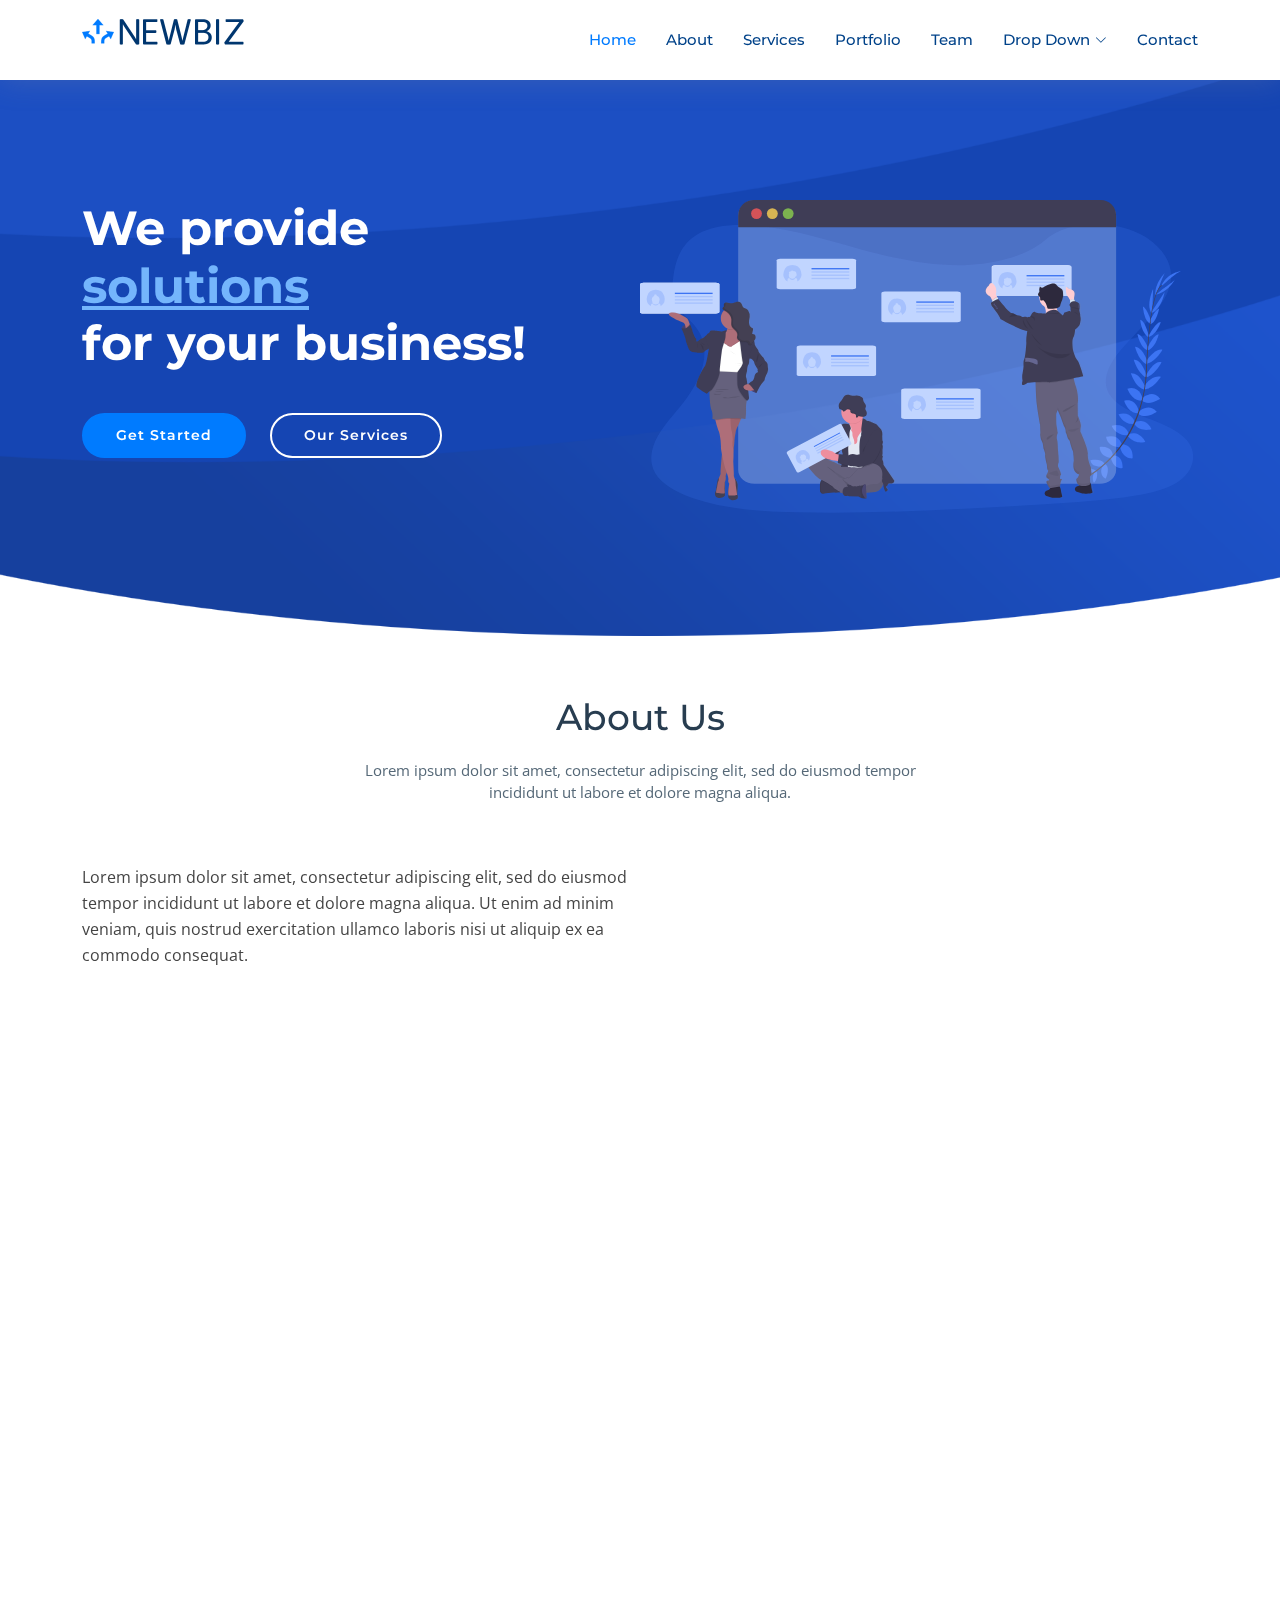
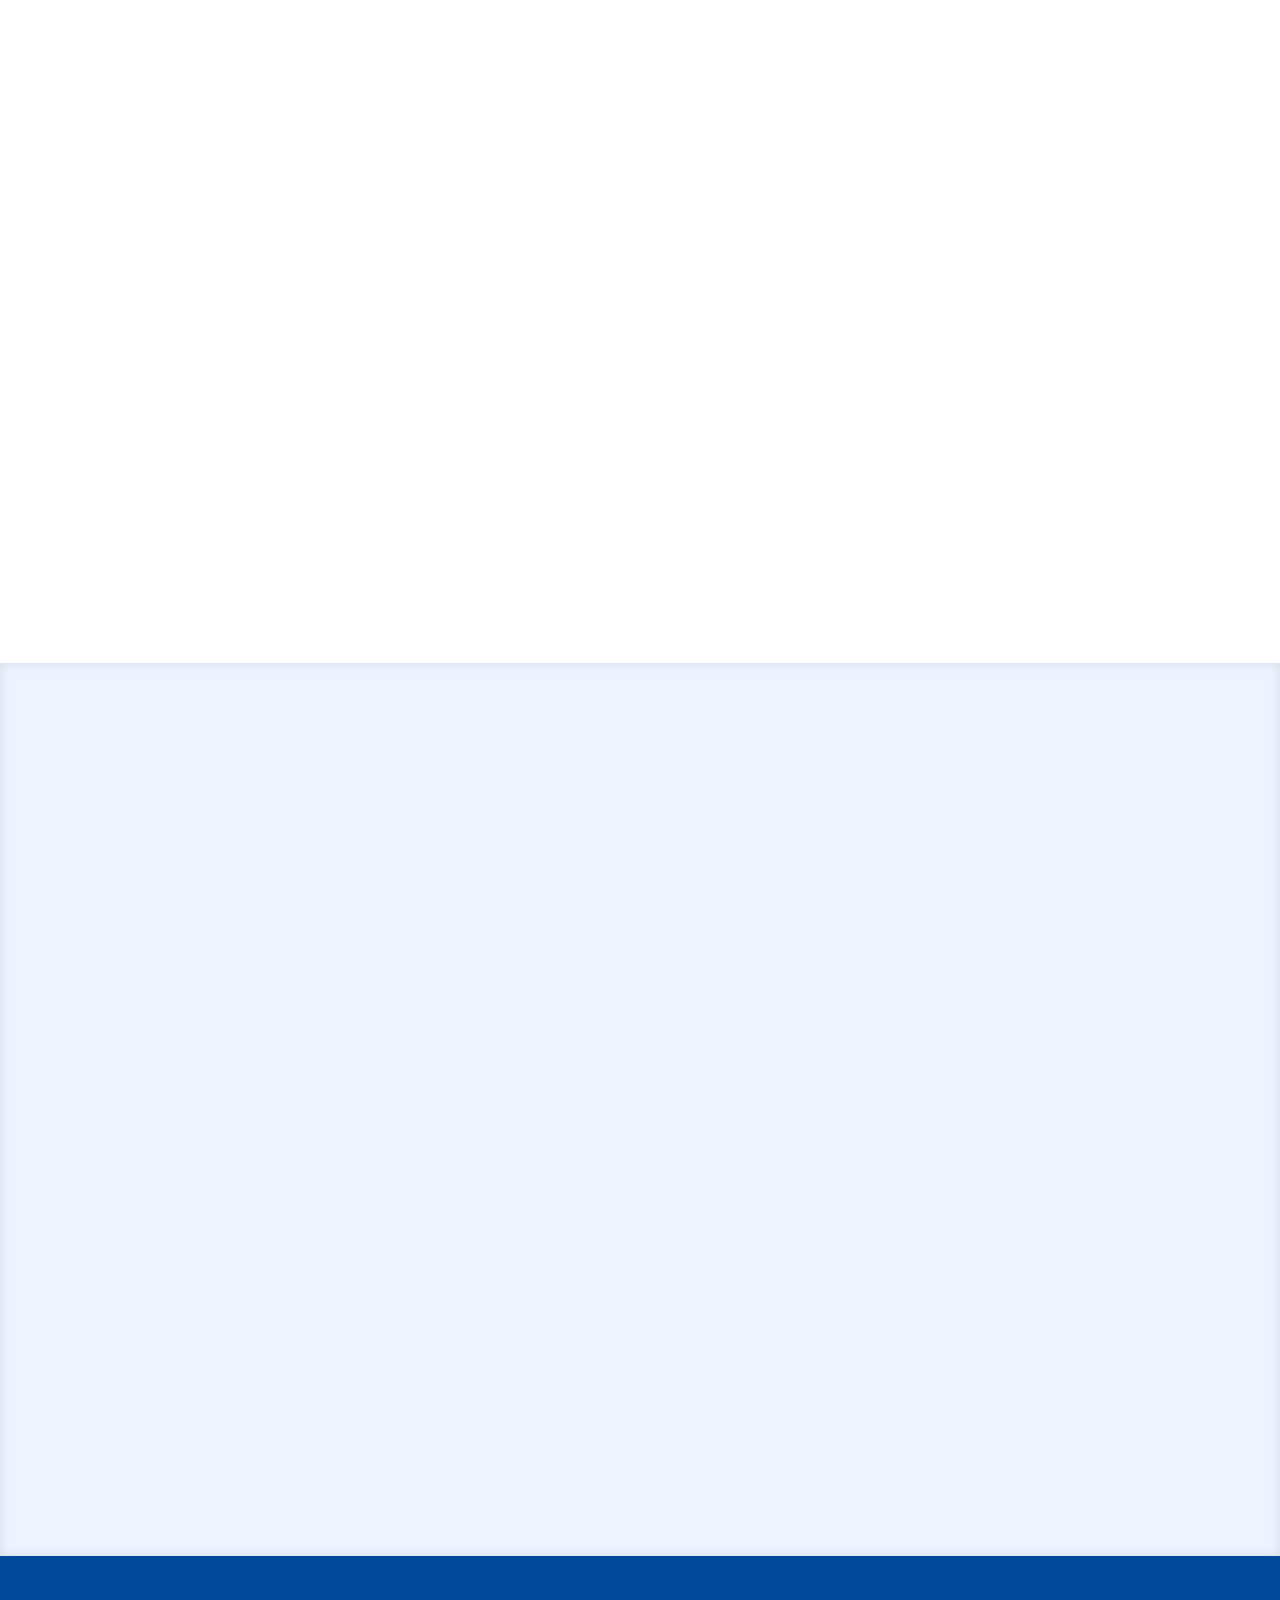
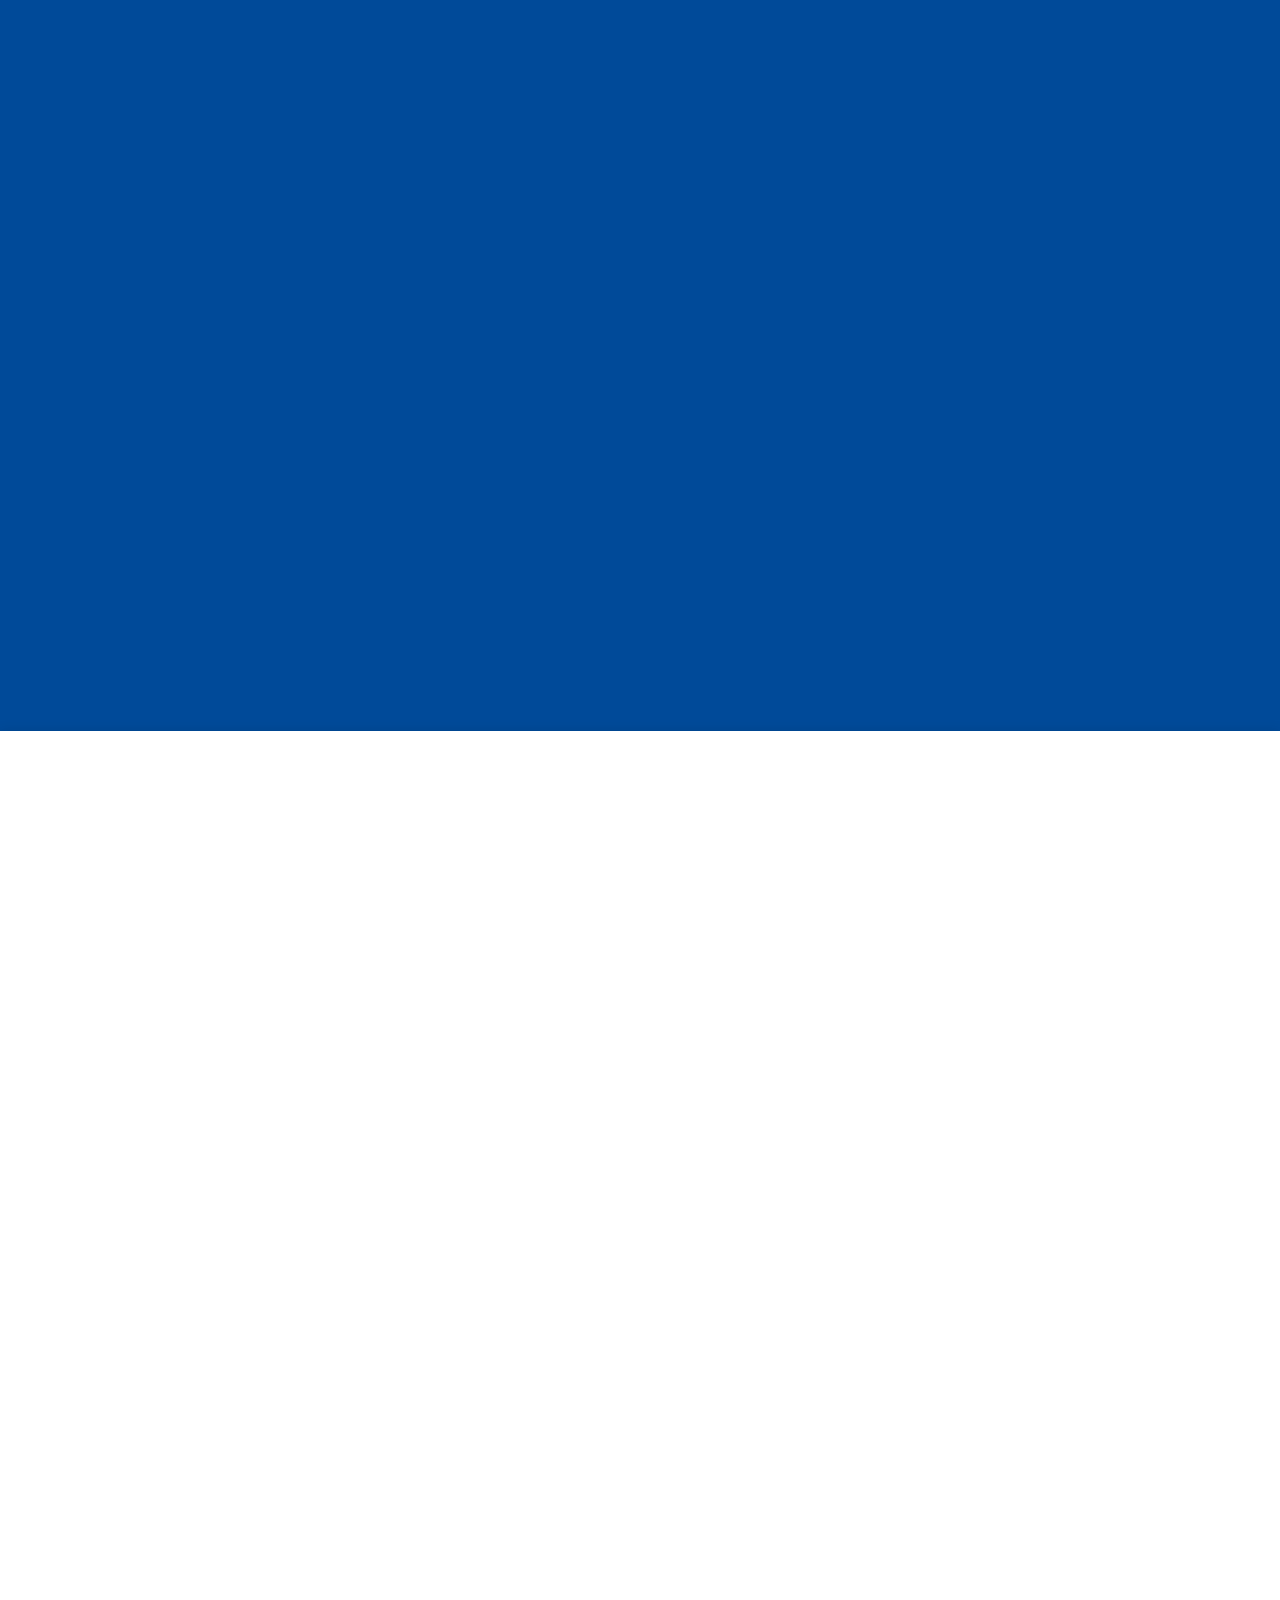
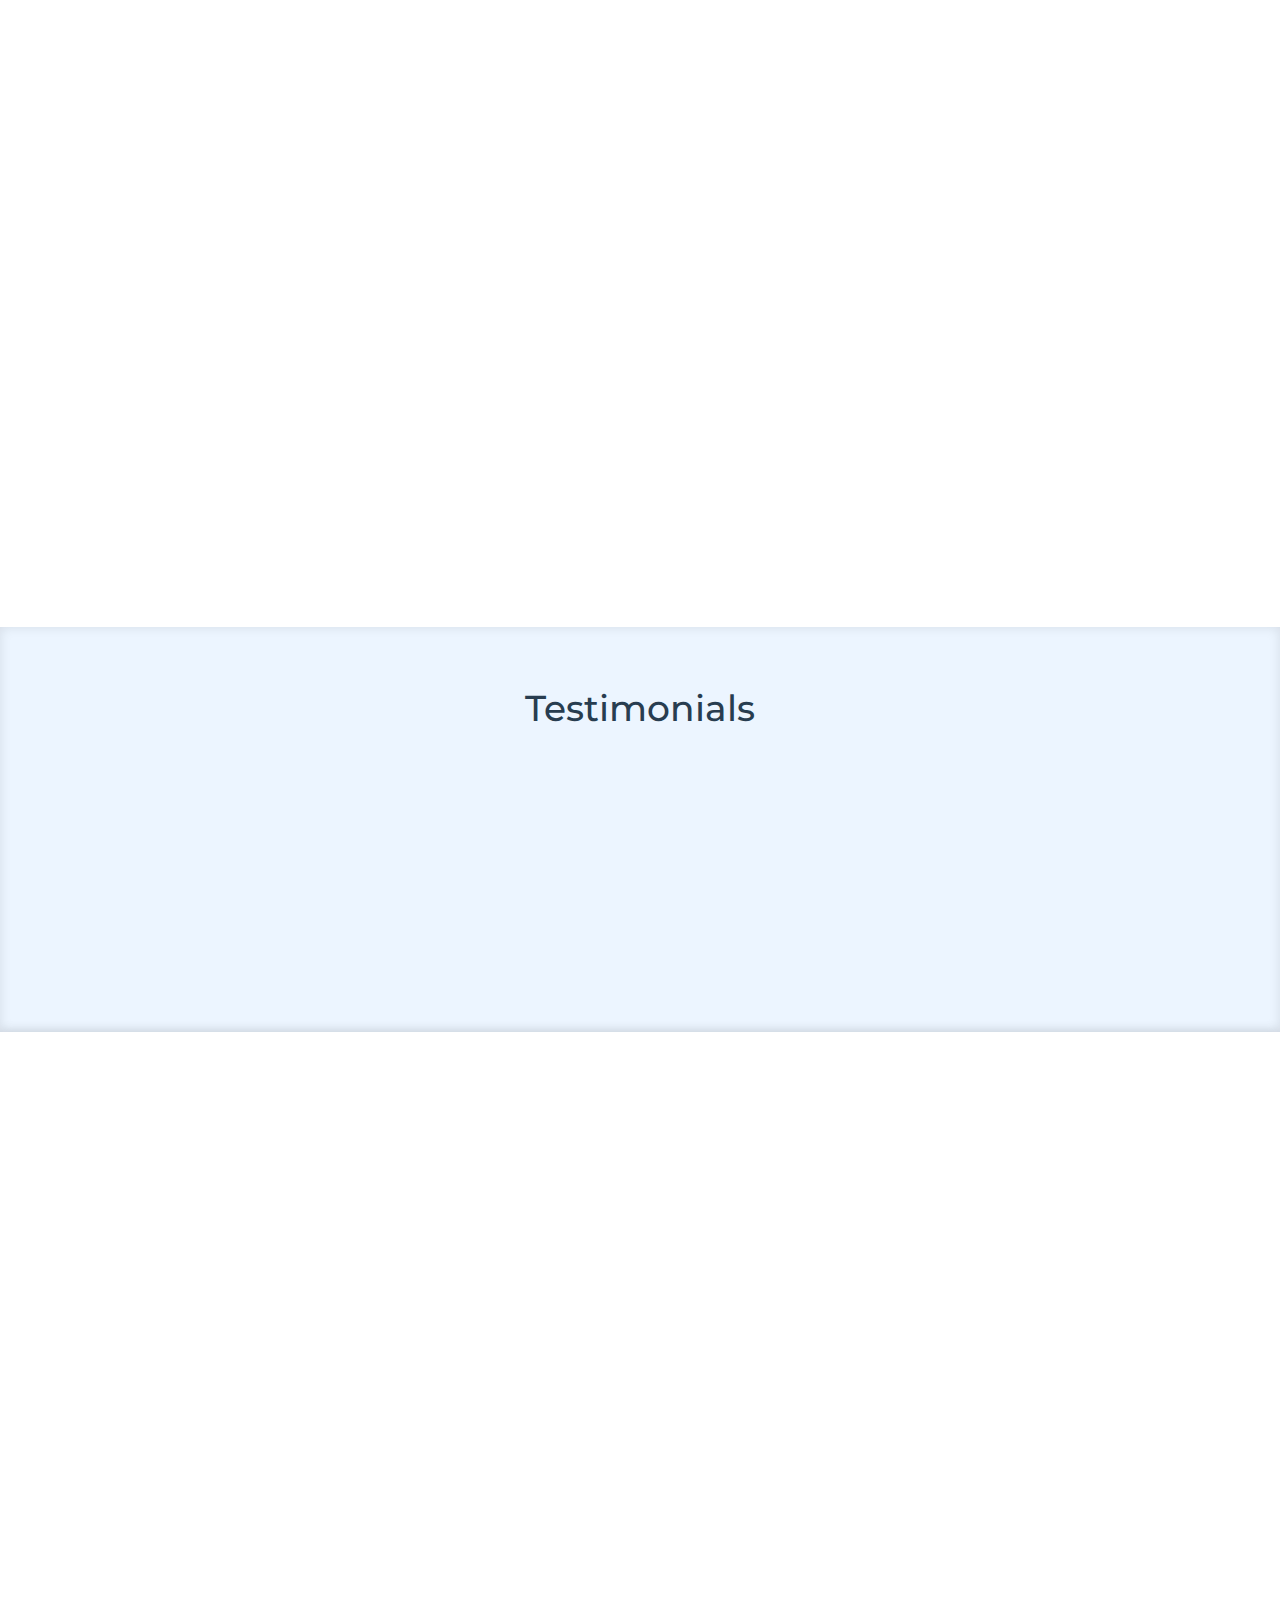
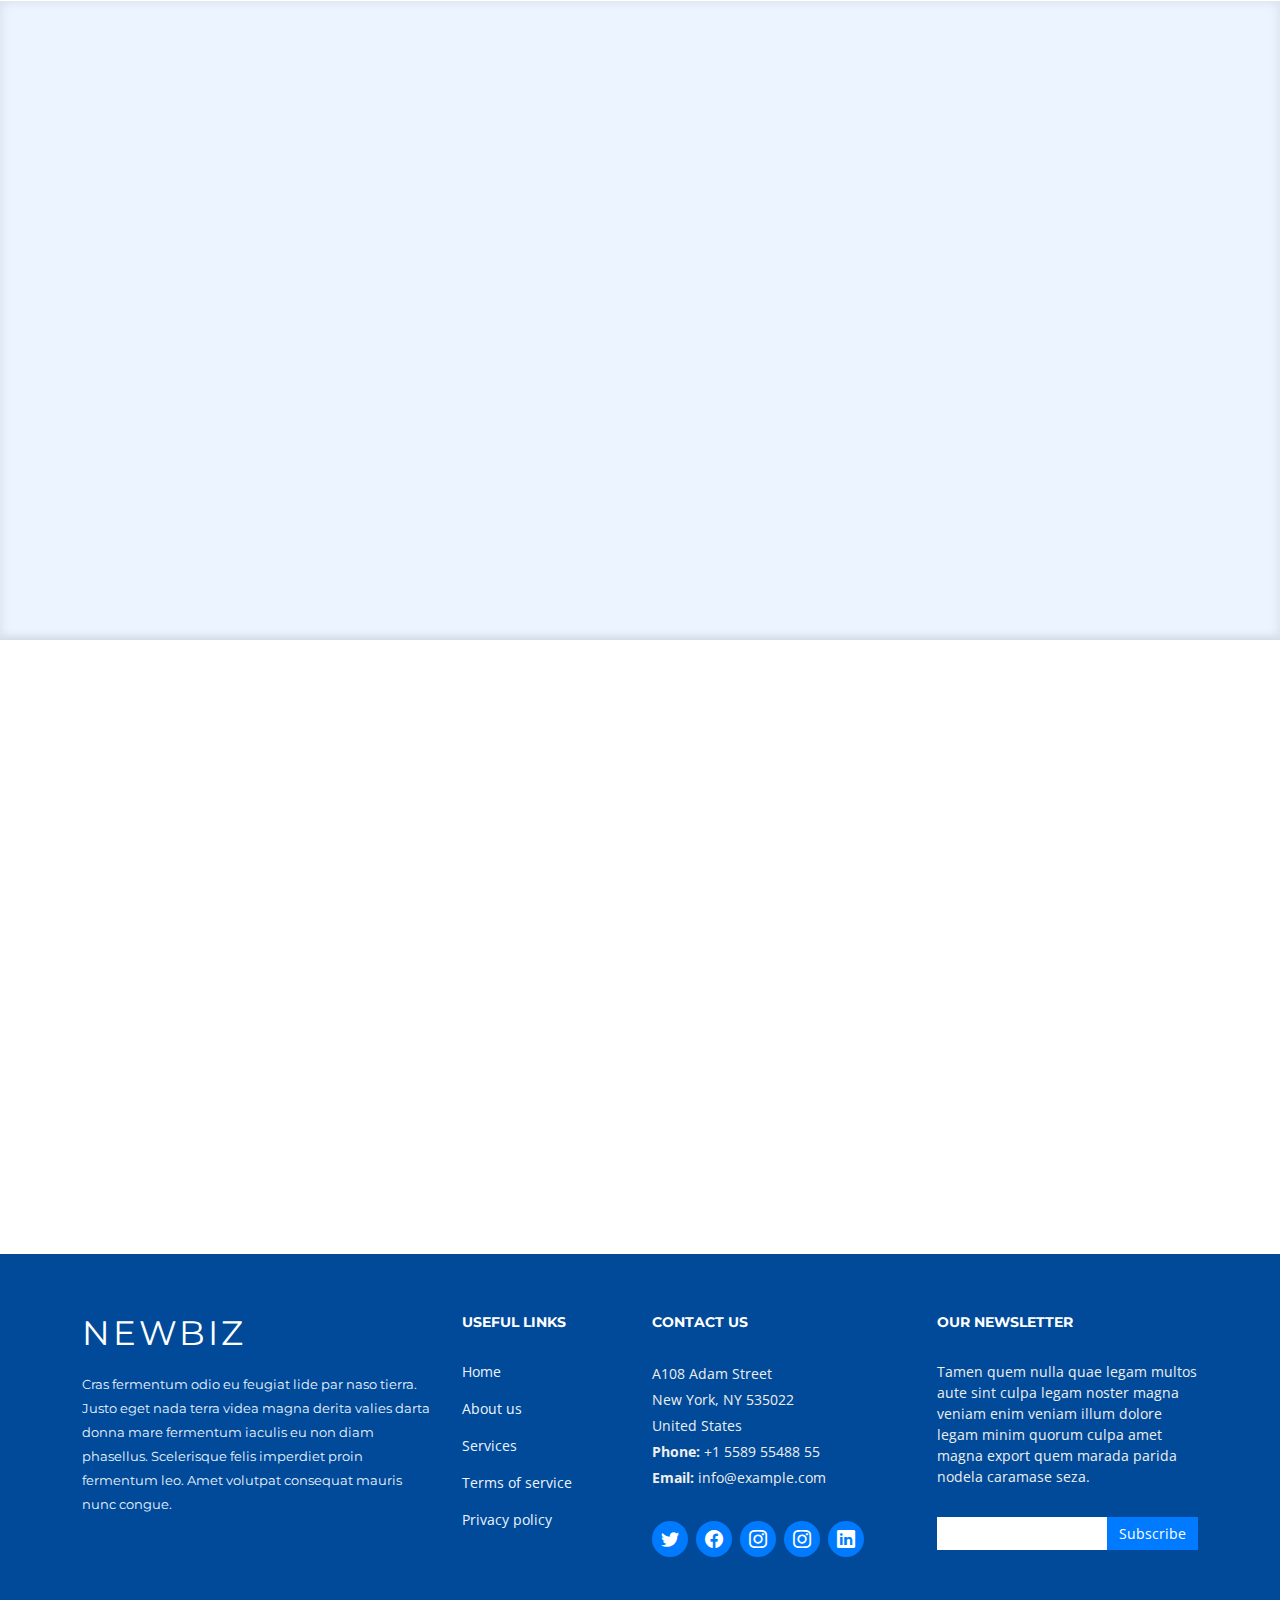
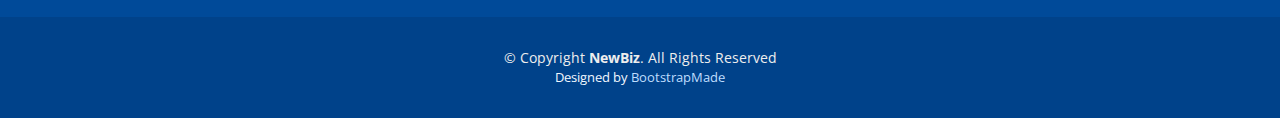
==== index.html @ 7aeba231 "first commit" ====
<!DOCTYPE html>
<html lang="en">

<head>
  <meta charset="utf-8">
  <meta content="width=device-width, initial-scale=1.0" name="viewport">

  <title>NewBiz Bootstrap Template - Index</title>
  <meta content="" name="description">
  <meta content="" name="keywords">

  <!-- Favicons -->
  <link href="assets/img/favicon.png" rel="icon">
  <link href="assets/img/apple-touch-icon.png" rel="apple-touch-icon">

  <!-- Google Fonts -->
  <link href="https://fonts.googleapis.com/css?family=Open+Sans:300,300i,400,400i,600,600i,700,700i|Montserrat:300,400,500,700" rel="stylesheet">

  <!-- Vendor CSS Files -->
  <link href="assets/vendor/aos/aos.css" rel="stylesheet">
  <link href="assets/vendor/bootstrap/css/bootstrap.min.css" rel="stylesheet">
  <link href="assets/vendor/bootstrap-icons/bootstrap-icons.css" rel="stylesheet">
  <link href="assets/vendor/glightbox/css/glightbox.min.css" rel="stylesheet">
  <link href="assets/vendor/swiper/swiper-bundle.min.css" rel="stylesheet">

  <!-- Template Main CSS File -->
  <link href="assets/css/style.css" rel="stylesheet">

  <!-- =======================================================
  * Template Name: NewBiz - v4.7.0
  * Template URL: https://bootstrapmade.com/newbiz-bootstrap-business-template/
  * Author: BootstrapMade.com
  * License: https://bootstrapmade.com/license/
  ======================================================== -->
</head>

<body>

  <!-- ======= Header ======= -->
  <header id="header" class="fixed-top d-flex align-items-center">
    <div class="container d-flex justify-content-between">

      <div class="logo">
        <!-- Uncomment below if you prefer to use an text logo -->
        <!-- <h1><a href="index.html">NewBiz</a></h1> -->
        <a href="index.html"><img src="assets/img/logo.png" alt="" class="img-fluid"></a>
      </div>

      <nav id="navbar" class="navbar">
        <ul>
          <li><a class="nav-link scrollto active" href="#hero">Home</a></li>
          <li><a class="nav-link scrollto" href="#about">About</a></li>
          <li><a class="nav-link scrollto" href="#services">Services</a></li>
          <li><a class="nav-link scrollto " href="#portfolio">Portfolio</a></li>
          <li><a class="nav-link scrollto" href="#team">Team</a></li>
          <li class="dropdown"><a href="#"><span>Drop Down</span> <i class="bi bi-chevron-down"></i></a>
            <ul>
              <li><a href="#">Drop Down 1</a></li>
              <li class="dropdown"><a href="#"><span>Deep Drop Down</span> <i class="bi bi-chevron-right"></i></a>
                <ul>
                  <li><a href="#">Deep Drop Down 1</a></li>
                  <li><a href="#">Deep Drop Down 2</a></li>
                  <li><a href="#">Deep Drop Down 3</a></li>
                  <li><a href="#">Deep Drop Down 4</a></li>
                  <li><a href="#">Deep Drop Down 5</a></li>
                </ul>
              </li>
              <li><a href="#">Drop Down 2</a></li>
              <li><a href="#">Drop Down 3</a></li>
              <li><a href="#">Drop Down 4</a></li>
            </ul>
          </li>
          <li><a class="nav-link scrollto" href="#contact">Contact</a></li>
        </ul>
        <i class="bi bi-list mobile-nav-toggle"></i>
      </nav><!-- .navbar -->

    </div>
  </header><!-- #header -->

  <!-- ======= Hero Section ======= -->
  <section id="hero" class="clearfix">
    <div class="container" data-aos="fade-up">

      <div class="hero-img" data-aos="zoom-out" data-aos-delay="200">
        <img src="assets/img/hero-img.svg" alt="" class="img-fluid">
      </div>

      <div class="hero-info" data-aos="zoom-in" data-aos-delay="100">
        <h2>We provide<br><span>solutions</span><br>for your business!</h2>
        <div>
          <a href="#about" class="btn-get-started scrollto">Get Started</a>
          <a href="#services" class="btn-services scrollto">Our Services</a>
        </div>
      </div>

    </div>
  </section><!-- End Hero Section -->

  <main id="main">

    <!-- ======= About Section ======= -->
    <section id="about">
      <div class="container" data-aos="fade-up">

        <header class="section-header">
          <h3>About Us</h3>
          <p>Lorem ipsum dolor sit amet, consectetur adipiscing elit, sed do eiusmod tempor incididunt ut labore et dolore magna aliqua.</p>
        </header>

        <div class="row about-container">

          <div class="col-lg-6 content order-lg-1 order-2">
            <p>
              Lorem ipsum dolor sit amet, consectetur adipiscing elit, sed do eiusmod tempor incididunt ut labore et dolore magna aliqua. Ut enim ad minim veniam, quis nostrud exercitation ullamco laboris nisi ut aliquip ex ea commodo consequat.
            </p>

            <div class="icon-box" data-aos="fade-up" data-aos-delay="100">
              <div class="icon"><i class="bi bi-card-checklist"></i></div>
              <h4 class="title"><a href="">Eiusmod Tempor</a></h4>
              <p class="description">Et harum quidem rerum facilis est et expedita distinctio. Nam libero tempore, cum soluta nobis est eligendi</p>
            </div>

            <div class="icon-box" data-aos="fade-up" data-aos-delay="200">
              <div class="icon"><i class="bi bi-brightness-high"></i></div>
              <h4 class="title"><a href="">Magni Dolores</a></h4>
              <p class="description">Excepteur sint occaecat cupidatat non proident, sunt in culpa qui officia deserunt mollit anim id est laborum</p>
            </div>

            <div class="icon-box" data-aos="fade-up" data-aos-delay="300">
              <div class="icon"><i class="bi bi-calendar4-week"></i></div>
              <h4 class="title"><a href="">Dolor Sitema</a></h4>
              <p class="description">Minim veniam, quis nostrud exercitation ullamco laboris nisi ut aliquip ex ea commodo consequat tarad limino ata</p>
            </div>

          </div>

          <div class="col-lg-6 background order-lg-2" data-aos="zoom-in">
            <img src="assets/img/about-img.svg" class="img-fluid" alt="">
          </div>
        </div>

        <div class="row about-extra">
          <div class="col-lg-6" data-aos="fade-right">
            <img src="assets/img/about-extra-1.svg" class="img-fluid" alt="">
          </div>
          <div class="col-lg-6 pt-5 pt-lg-0" data-aos="fade-left">
            <h4>Voluptatem dignissimos provident quasi corporis voluptates sit assumenda.</h4>
            <p>
              Ipsum in aspernatur ut possimus sint. Quia omnis est occaecati possimus ea. Quas molestiae perspiciatis occaecati qui rerum. Deleniti quod porro sed quisquam saepe. Numquam mollitia recusandae non ad at et a.
            </p>
            <p>
              Ad vitae recusandae odit possimus. Quaerat cum ipsum corrupti. Odit qui asperiores ea corporis deserunt veritatis quidem expedita perferendis. Qui rerum eligendi ex doloribus quia sit. Porro rerum eum eum.
            </p>
          </div>
        </div>

        <div class="row about-extra">
          <div class="col-lg-6 order-1 order-lg-2" data-aos="fade-left">
            <img src="assets/img/about-extra-2.svg" class="img-fluid" alt="">
          </div>

          <div class="col-lg-6 pt-4 pt-lg-0 order-2 order-lg-1" data-aos="fade-right">
            <h4>Neque saepe temporibus repellat ea ipsum et. Id vel et quia tempora facere reprehenderit.</h4>
            <p>
              Delectus alias ut incidunt delectus nam placeat in consequatur. Sed cupiditate quia ea quis. Voluptas nemo qui aut distinctio. Cumque fugit earum est quam officiis numquam. Ducimus corporis autem at blanditiis beatae incidunt sunt.
            </p>
            <p>
              Voluptas saepe natus quidem blanditiis. Non sunt impedit voluptas mollitia beatae. Qui esse molestias. Laudantium libero nisi vitae debitis. Dolorem cupiditate est perferendis iusto.
            </p>
            <p>
              Eum quia in. Magni quas ipsum a. Quis ex voluptatem inventore sint quia modi. Numquam est aut fuga mollitia exercitationem nam accusantium provident quia.
            </p>
          </div>

        </div>

      </div>
    </section><!-- End About Section -->

    <!-- ======= Services Section ======= -->
    <section id="services" class="section-bg">
      <div class="container" data-aos="fade-up">

        <header class="section-header">
          <h3>Services</h3>
          <p>Laudem latine persequeris id sed, ex fabulas delectus quo. No vel partiendo abhorreant vituperatoribus.</p>
        </header>

        <div class="row justify-content-center">

          <div class="col-md-6 col-lg-5" data-aos="zoom-in" data-aos-delay="100">
            <div class="box">
              <div class="icon"><i class="bi bi-briefcase" style="color: #ff689b;"></i></div>
              <h4 class="title"><a href="">Lorem Ipsum</a></h4>
              <p class="description">Voluptatum deleniti atque corrupti quos dolores et quas molestias excepturi sint occaecati cupiditate non provident</p>
            </div>
          </div>
          <div class="col-md-6 col-lg-5" data-aos="zoom-in" data-aos-delay="200">
            <div class="box">
              <div class="icon"><i class="bi bi-card-checklist" style="color: #e9bf06;"></i></div>
              <h4 class="title"><a href="">Dolor Sitema</a></h4>
              <p class="description">Minim veniam, quis nostrud exercitation ullamco laboris nisi ut aliquip ex ea commodo consequat tarad limino ata</p>
            </div>
          </div>

          <div class="col-md-6 col-lg-5" data-aos="zoom-in" data-aos-delay="100">
            <div class="box">
              <div class="icon"><i class="bi bi-bar-chart" style="color: #3fcdc7;"></i></div>
              <h4 class="title"><a href="">Sed ut perspiciatis</a></h4>
              <p class="description">Duis aute irure dolor in reprehenderit in voluptate velit esse cillum dolore eu fugiat nulla pariatur</p>
            </div>
          </div>
          <div class="col-md-6 col-lg-5" data-aos="zoom-in" data-aos-delay="200">
            <div class="box">
              <div class="icon"><i class="bi bi-binoculars" style="color:#41cf2e;"></i></div>
              <h4 class="title"><a href="">Magni Dolores</a></h4>
              <p class="description">Excepteur sint occaecat cupidatat non proident, sunt in culpa qui officia deserunt mollit anim id est laborum</p>
            </div>
          </div>

          <div class="col-md-6 col-lg-5" data-aos="zoom-in" data-aos-delay="100">
            <div class="box">
              <div class="icon"><i class="bi bi-brightness-high" style="color: #d6ff22;"></i></div>
              <h4 class="title"><a href="">Nemo Enim</a></h4>
              <p class="description">At vero eos et accusamus et iusto odio dignissimos ducimus qui blanditiis praesentium voluptatum deleniti atque</p>
            </div>
          </div>
          <div class="col-md-6 col-lg-5" data-aos="zoom-in" data-aos-delay="200">
            <div class="box">
              <div class="icon"><i class="bi bi-calendar4-week" style="color: #4680ff;"></i></div>
              <h4 class="title"><a href="">Eiusmod Tempor</a></h4>
              <p class="description">Et harum quidem rerum facilis est et expedita distinctio. Nam libero tempore, cum soluta nobis est eligendi</p>
            </div>
          </div>

        </div>

      </div>
    </section><!-- End Services Section -->

    <!-- ======= Why Us Section ======= -->
    <section id="why-us">
      <div class="container" data-aos="fade-up">
        <header class="section-header">
          <h3>Why choose us?</h3>
          <p>Laudem latine persequeris id sed, ex fabulas delectus quo. No vel partiendo abhorreant vituperatoribus.</p>
        </header>

        <div class="row row-eq-height justify-content-center">

          <div class="col-lg-4 mb-4">
            <div class="card" data-aos="zoom-in" data-aos-delay="100">
              <i class="bi bi-calendar4-week"></i>
              <div class="card-body">
                <h5 class="card-title">Corporis dolorem</h5>
                <p class="card-text">Deleniti optio et nisi dolorem debitis. Aliquam nobis est temporibus sunt ab inventore officiis aut voluptatibus.</p>
                <a href="#" class="readmore">Read more </a>
              </div>
            </div>
          </div>

          <div class="col-lg-4 mb-4">
            <div class="card" data-aos="zoom-in" data-aos-delay="200">
              <i class="bi bi-camera-reels"></i>
              <div class="card-body">
                <h5 class="card-title">Voluptates dolores</h5>
                <p class="card-text">Voluptates nihil et quis omnis et eaque omnis sint aut. Ducimus dolorum aspernatur.</p>
                <a href="#" class="readmore">Read more </a>
              </div>
            </div>
          </div>

          <div class="col-lg-4 mb-4">
            <div class="card" data-aos="zoom-in" data-aos-delay="300">
              <i class="bi bi-chat-square-text"></i>
              <div class="card-body">
                <h5 class="card-title">Eum ut aspernatur</h5>
                <p class="card-text">Autem quod nesciunt eos ea aut amet laboriosam ab. Eos quis porro in non nemo ex. </p>
                <a href="#" class="readmore">Read more </a>
              </div>
            </div>
          </div>

        </div>

        <div class="row counters" data-aos="fade-up" data-aos-delay="100">

          <div class="col-lg-3 col-6 text-center">
            <span data-purecounter-start="0" data-purecounter-end="232" data-purecounter-duration="1" class="purecounter"></span>
            <p>Clients</p>
          </div>

          <div class="col-lg-3 col-6 text-center">
            <span data-purecounter-start="0" data-purecounter-end="421" data-purecounter-duration="1" class="purecounter"></span>
            <p>Projects</p>
          </div>

          <div class="col-lg-3 col-6 text-center">
            <span data-purecounter-start="0" data-purecounter-end="1364" data-purecounter-duration="1" class="purecounter"></span>
            <p>Hours Of Support</p>
          </div>

          <div class="col-lg-3 col-6 text-center">
            <span data-purecounter-start="0" data-purecounter-end="42" data-purecounter-duration="1" class="purecounter"></span>
            <p>Hard Workers</p>
          </div>

        </div>

      </div>
    </section><!-- End Why Us Section -->

    <!-- ======= Portfolio Section ======= -->
    <section id="portfolio" class="clearfix">
      <div class="container" data-aos="fade-up">

        <header class="section-header">
          <h3 class="section-title">Our Portfolio</h3>
        </header>

        <div class="row" data-aos="fade-up" data-aos-delay="100">
          <div class="col-lg-12">
            <ul id="portfolio-flters">
              <li data-filter="*" class="filter-active">All</li>
              <li data-filter=".filter-app">App</li>
              <li data-filter=".filter-card">Card</li>
              <li data-filter=".filter-web">Web</li>
            </ul>
          </div>
        </div>

        <div class="row portfolio-container" data-aos="fade-up" data-aos-delay="200">

          <div class="col-lg-4 col-md-6 portfolio-item filter-app">
            <div class="portfolio-wrap">
              <img src="assets/img/portfolio/app1.jpg" class="img-fluid" alt="">
              <div class="portfolio-info">
                <h4><a href="portfolio-details.html">App 1</a></h4>
                <p>App</p>
                <div>
                  <a href="assets/img/portfolio/app1.jpg" data-gallery="portfolioGallery" title="App 1" class="portfolio-lightbox link-preview"><i class="bi bi-plus"></i></a>
                  <a href="portfolio-details.html" class="link-details" title="More Details"><i class="bi bi-link"></i></a>
                </div>
              </div>
            </div>
          </div>

          <div class="col-lg-4 col-md-6 portfolio-item filter-web">
            <div class="portfolio-wrap">
              <img src="assets/img/portfolio/web3.jpg" class="img-fluid" alt="">
              <div class="portfolio-info">
                <h4><a href="portfolio-details.html">Web 3</a></h4>
                <p>Web</p>
                <div>
                  <a href="assets/img/portfolio/web3.jpg" class="portfolio-lightbox link-preview" data-gallery="portfolioGallery" title="Web 3"><i class="bi bi-plus"></i></a>
                  <a href="portfolio-details.html" class="link-details" title="More Details"><i class="bi bi-link"></i></a>
                </div>
              </div>
            </div>
          </div>

          <div class="col-lg-4 col-md-6 portfolio-item filter-app">
            <div class="portfolio-wrap">
              <img src="assets/img/portfolio/app2.jpg" class="img-fluid" alt="">
              <div class="portfolio-info">
                <h4><a href="portfolio-details.html">App 2</a></h4>
                <p>App</p>
                <div>
                  <a href="assets/img/portfolio/app2.jpg" class="portfolio-lightbox link-preview" data-gallery="portfolioGallery" title="App 2"><i class="bi bi-plus"></i></a>
                  <a href="portfolio-details.html" class="link-details" title="More Details"><i class="bi bi-link"></i></a>
                </div>
              </div>
            </div>
          </div>

          <div class="col-lg-4 col-md-6 portfolio-item filter-card">
            <div class="portfolio-wrap">
              <img src="assets/img/portfolio/card2.jpg" class="img-fluid" alt="">
              <div class="portfolio-info">
                <h4><a href="portfolio-details.html">Card 2</a></h4>
                <p>Card</p>
                <div>
                  <a href="assets/img/portfolio/card2.jpg" class="portfolio-lightbox link-preview" data-gallery="portfolioGallery" title="Card 2"><i class="bi bi-plus"></i></a>
                  <a href="portfolio-details.html" class="link-details" title="More Details"><i class="bi bi-link"></i></a>
                </div>
              </div>
            </div>
          </div>

          <div class="col-lg-4 col-md-6 portfolio-item filter-web">
            <div class="portfolio-wrap">
              <img src="assets/img/portfolio/web2.jpg" class="img-fluid" alt="">
              <div class="portfolio-info">
                <h4><a href="portfolio-details.html">Web 2</a></h4>
                <p>Web</p>
                <div>
                  <a href="assets/img/portfolio/web2.jpg" class="portfolio-lightbox link-preview" data-gallery="portfolioGallery" title="Web 2"><i class="bi bi-plus"></i></a>
                  <a href="portfolio-details.html" class="link-details" title="More Details"><i class="bi bi-link"></i></a>
                </div>
              </div>
            </div>
          </div>

          <div class="col-lg-4 col-md-6 portfolio-item filter-app">
            <div class="portfolio-wrap">
              <img src="assets/img/portfolio/app3.jpg" class="img-fluid" alt="">
              <div class="portfolio-info">
                <h4><a href="portfolio-details.html">App 3</a></h4>
                <p>App</p>
                <div>
                  <a href="assets/img/portfolio/app3.jpg" class="portfolio-lightbox link-preview" data-gallery="portfolioGallery" title="App 3"><i class="bi bi-plus"></i></a>
                  <a href="portfolio-details.html" class="link-details" title="More Details"><i class="bi bi-link"></i></a>
                </div>
              </div>
            </div>
          </div>

          <div class="col-lg-4 col-md-6 portfolio-item filter-card">
            <div class="portfolio-wrap">
              <img src="assets/img/portfolio/card1.jpg" class="img-fluid" alt="">
              <div class="portfolio-info">
                <h4><a href="portfolio-details.html">Card 1</a></h4>
                <p>Card</p>
                <div>
                  <a href="assets/img/portfolio/card1.jpg" class="portfolio-lightbox link-preview" data-gallery="portfolioGallery" title="Card 1"><i class="bi bi-plus"></i></a>
                  <a href="portfolio-details.html" class="link-details" title="More Details"><i class="bi bi-link"></i></a>
                </div>
              </div>
            </div>
          </div>

          <div class="col-lg-4 col-md-6 portfolio-item filter-card">
            <div class="portfolio-wrap">
              <img src="assets/img/portfolio/card3.jpg" class="img-fluid" alt="">
              <div class="portfolio-info">
                <h4><a href="portfolio-details.html">Card 3</a></h4>
                <p>Card</p>
                <div>
                  <a href="assets/img/portfolio/card3.jpg" class="portfolio-lightbox link-preview" data-gallery="portfolioGallery" title="Card 3"><i class="bi bi-plus"></i></a>
                  <a href="portfolio-details.html" class="link-details" title="More Details"><i class="bi bi-link"></i></a>
                </div>
              </div>
            </div>
          </div>

          <div class="col-lg-4 col-md-6 portfolio-item filter-web">
            <div class="portfolio-wrap">
              <img src="assets/img/portfolio/web1.jpg" class="img-fluid" alt="">
              <div class="portfolio-info">
                <h4><a href="portfolio-details.html">Web 1</a></h4>
                <p>Web</p>
                <div>
                  <a href="assets/img/portfolio/web1.jpg" class="portfolio-lightbox link-preview" data-gallery="portfolioGallery" title="Web 1"><i class="bi bi-plus"></i></a>
                  <a href="portfolio-details.html" class="link-details" title="More Details"><i class="bi bi-link"></i></a>
                </div>
              </div>
            </div>
          </div>

        </div>

      </div>
    </section><!-- End Portfolio Section -->

    <!-- ======= Testimonials Section ======= -->
    <section id="testimonials" class="section-bg">
      <div class="container" data-aso="zoom-in">

        <header class="section-header">
          <h3>Testimonials</h3>
        </header>

        <div class="row justify-content-center">
          <div class="col-lg-8">

            <div class="testimonials-slider swiper" data-aos="fade-up" data-aos-delay="100">
              <div class="swiper-wrapper">

                <div class="swiper-slide">
                  <div class="testimonial-item">
                    <img src="assets/img/testimonial-1.jpg" class="testimonial-img" alt="">
                    <h3>Saul Goodman</h3>
                    <h4>Ceo &amp; Founder</h4>
                    <p>
                      Proin iaculis purus consequat sem cure digni ssim donec porttitora entum suscipit rhoncus. Accusantium quam, ultricies eget id, aliquam eget nibh et. Maecen aliquam, risus at semper.
                    </p>
                  </div>
                </div><!-- End testimonial item -->

                <div class="swiper-slide">
                  <div class="testimonial-item">
                    <img src="assets/img/testimonial-2.jpg" class="testimonial-img" alt="">
                    <h3>Sara Wilsson</h3>
                    <h4>Designer</h4>
                    <p>
                      Export tempor illum tamen malis malis eram quae irure esse labore quem cillum quid cillum eram malis quorum velit fore eram velit sunt aliqua noster fugiat irure amet legam anim culpa.
                    </p>
                  </div>
                </div><!-- End testimonial item -->

                <div class="swiper-slide">
                  <div class="testimonial-item">
                    <img src="assets/img/testimonial-3.jpg" class="testimonial-img" alt="">
                    <h3>Jena Karlis</h3>
                    <h4>Store Owner</h4>
                    <p>
                      Enim nisi quem export duis labore cillum quae magna enim sint quorum nulla quem veniam duis minim tempor labore quem eram duis noster aute amet eram fore quis sint minim.
                    </p>
                  </div>
                </div><!-- End testimonial item -->

                <div class="swiper-slide">
                  <div class="testimonial-item">
                    <img src="assets/img/testimonial-4.jpg" class="testimonial-img" alt="">
                    <h3>Matt Brandon</h3>
                    <h4>Freelancer</h4>
                    <p>
                      Fugiat enim eram quae cillum dolore dolor amet nulla culpa multos export minim fugiat minim velit minim dolor enim duis veniam ipsum anim magna sunt elit fore quem dolore labore illum veniam.
                    </p>
                  </div>
                </div><!-- End testimonial item -->

                <div class="swiper-slide">
                  <div class="testimonial-item">
                    <img src="assets/img/testimonial-5.jpg" class="testimonial-img" alt="">
                    <h3>John Larson</h3>
                    <h4>Entrepreneur</h4>
                    <p>
                      Quis quorum aliqua sint quem legam fore sunt eram irure aliqua veniam tempor noster veniam enim culpa labore duis sunt culpa nulla illum cillum fugiat legam esse veniam culpa fore nisi cillum quid.
                    </p>
                  </div>
                </div><!-- End testimonial item -->

              </div>
              <div class="swiper-pagination"></div>
            </div>

          </div>
        </div>

      </div>
    </section><!-- End Testimonials Section -->

    <!-- ======= Team Section ======= -->
    <section id="team">
      <div class="container" data-aos="fade-up">
        <div class="section-header">
          <h3>Team</h3>
          <p>Sed ut perspiciatis unde omnis iste natus error sit voluptatem accusantium doloremque</p>
        </div>

        <div class="row">

          <div class="col-lg-3 col-md-6" data-aos="zoom-out" data-aos-delay="100">
            <div class="member">
              <img src="assets/img/team-1.jpg" class="img-fluid" alt="">
              <div class="member-info">
                <div class="member-info-content">
                  <h4>Walter White</h4>
                  <span>Chief Executive Officer</span>
                  <div class="social">
                    <a href=""><i class="bi bi-twitter"></i></a>
                    <a href=""><i class="bi bi-facebook"></i></a>
                    <a href=""><i class="bi bi-instagram"></i></a>
                    <a href=""><i class="bi bi-linkedin"></i></a>
                  </div>
                </div>
              </div>
            </div>
          </div>

          <div class="col-lg-3 col-md-6" data-aos="zoom-out" data-aos-delay="200">
            <div class="member">
              <img src="assets/img/team-2.jpg" class="img-fluid" alt="">
              <div class="member-info">
                <div class="member-info-content">
                  <h4>Sarah Jhonson</h4>
                  <span>Product Manager</span>
                  <div class="social">
                    <a href=""><i class="bi bi-twitter"></i></a>
                    <a href=""><i class="bi bi-facebook"></i></a>
                    <a href=""><i class="bi bi-instagram"></i></a>
                    <a href=""><i class="bi bi-linkedin"></i></a>
                  </div>
                </div>
              </div>
            </div>
          </div>

          <div class="col-lg-3 col-md-6" data-aos="zoom-out" data-aos-delay="300">
            <div class="member">
              <img src="assets/img/team-3.jpg" class="img-fluid" alt="">
              <div class="member-info">
                <div class="member-info-content">
                  <h4>William Anderson</h4>
                  <span>CTO</span>
                  <div class="social">
                    <a href=""><i class="bi bi-twitter"></i></a>
                    <a href=""><i class="bi bi-facebook"></i></a>
                    <a href=""><i class="bi bi-instagram"></i></a>
                    <a href=""><i class="bi bi-linkedin"></i></a>
                  </div>
                </div>
              </div>
            </div>
          </div>

          <div class="col-lg-3 col-md-6" data-aos="zoom-out" data-aos-delay="400">
            <div class="member">
              <img src="assets/img/team-4.jpg" class="img-fluid" alt="">
              <div class="member-info">
                <div class="member-info-content">
                  <h4>Amanda Jepson</h4>
                  <span>Accountant</span>
                  <div class="social">
                    <a href=""><i class="bi bi-twitter"></i></a>
                    <a href=""><i class="bi bi-facebook"></i></a>
                    <a href=""><i class="bi bi-instagram"></i></a>
                    <a href=""><i class="bi bi-linkedin"></i></a>
                  </div>
                </div>
              </div>
            </div>
          </div>

        </div>

      </div>
    </section><!-- End Team Section -->

    <!-- ======= Clients Section ======= -->
    <section id="clients" class="section-bg">

      <div class="container" data-aos="fade-up">

        <div class="section-header">
          <h3>Our CLients</h3>
          <p>Sed ut perspiciatis unde omnis iste natus error sit voluptatem accusantium doloremque dere santome nida.</p>
        </div>

        <div class="row g-0 clients-wrap clearfix" data-aos="zoom-in" data-aos-delay="100">

          <div class="col-lg-3 col-md-4 col-xs-6">
            <div class="client-logo">
              <img src="assets/img/clients/client-1.png" class="img-fluid" alt="">
            </div>
          </div>

          <div class="col-lg-3 col-md-4 col-xs-6">
            <div class="client-logo">
              <img src="assets/img/clients/client-2.png" class="img-fluid" alt="">
            </div>
          </div>

          <div class="col-lg-3 col-md-4 col-xs-6">
            <div class="client-logo">
              <img src="assets/img/clients/client-3.png" class="img-fluid" alt="">
            </div>
          </div>

          <div class="col-lg-3 col-md-4 col-xs-6">
            <div class="client-logo">
              <img src="assets/img/clients/client-4.png" class="img-fluid" alt="">
            </div>
          </div>

          <div class="col-lg-3 col-md-4 col-xs-6">
            <div class="client-logo">
              <img src="assets/img/clients/client-5.png" class="img-fluid" alt="">
            </div>
          </div>

          <div class="col-lg-3 col-md-4 col-xs-6">
            <div class="client-logo">
              <img src="assets/img/clients/client-6.png" class="img-fluid" alt="">
            </div>
          </div>

          <div class="col-lg-3 col-md-4 col-xs-6">
            <div class="client-logo">
              <img src="assets/img/clients/client-7.png" class="img-fluid" alt="">
            </div>
          </div>

          <div class="col-lg-3 col-md-4 col-xs-6">
            <div class="client-logo">
              <img src="assets/img/clients/client-8.png" class="img-fluid" alt="">
            </div>
          </div>

        </div>

      </div>

    </section><!-- End Clients Section -->

    <!-- ======= Contact Section ======= -->
    <section id="contact">
      <div class="container-fluid" data-aos="fade-up">

        <div class="section-header">
          <h3>Contact Us</h3>
        </div>

        <div class="row">

          <div class="col-lg-6">
            <div class="map mb-4 mb-lg-0">
              <iframe src="https://www.google.com/maps/embed?pb=!1m14!1m8!1m3!1d12097.433213460943!2d-74.0062269!3d40.7101282!3m2!1i1024!2i768!4f13.1!3m3!1m2!1s0x0%3A0xb89d1fe6bc499443!2sDowntown+Conference+Center!5e0!3m2!1smk!2sbg!4v1539943755621" frameborder="0" style="border:0; width: 100%; height: 340px;" allowfullscreen></iframe>
            </div>
          </div>

          <div class="col-lg-6">
            <div class="row">
              <div class="col-md-5 info">
                <i class="bi bi-geo-alt"></i>
                <p>A108 Adam Street, NY 535022</p>
              </div>
              <div class="col-md-4 info">
                <i class="bi bi-envelope"></i>
                <p>info@example.com</p>
              </div>
              <div class="col-md-3 info">
                <i class="bi bi-phone"></i>
                <p>+1 5589 55488 55</p>
              </div>
            </div>

            <div class="form">
              <form action="forms/contact.php" method="post" role="form" class="php-email-form">
                <div class="row">
                  <div class="form-group col-lg-6">
                    <input type="text" name="name" class="form-control" id="name" placeholder="Your Name" required>
                  </div>
                  <div class="form-group col-lg-6 mt-3 mt-lg-0">
                    <input type="email" class="form-control" name="email" id="email" placeholder="Your Email" required>
                  </div>
                </div>
                <div class="form-group mt-3">
                  <input type="text" class="form-control" name="subject" id="subject" placeholder="Subject" required>
                </div>
                <div class="form-group mt-3">
                  <textarea class="form-control" name="message" rows="5" placeholder="Message" required></textarea>
                </div>
                <div class="my-3">
                  <div class="loading">Loading</div>
                  <div class="error-message"></div>
                  <div class="sent-message">Your message has been sent. Thank you!</div>
                </div>
                <div class="text-center"><button type="submit" title="Send Message">Send Message</button></div>
              </form>
            </div>
          </div>

        </div>

      </div>
    </section><!-- End Contact Section -->

  </main><!-- End #main -->

  <!-- ======= Footer ======= -->
  <footer id="footer">
    <div class="footer-top">
      <div class="container">
        <div class="row">

          <div class="col-lg-4 col-md-6 footer-info">
            <h3>NewBiz</h3>
            <p>Cras fermentum odio eu feugiat lide par naso tierra. Justo eget nada terra videa magna derita valies darta donna mare fermentum iaculis eu non diam phasellus. Scelerisque felis imperdiet proin fermentum leo. Amet volutpat consequat mauris nunc congue.</p>
          </div>

          <div class="col-lg-2 col-md-6 footer-links">
            <h4>Useful Links</h4>
            <ul>
              <li><a href="#">Home</a></li>
              <li><a href="#">About us</a></li>
              <li><a href="#">Services</a></li>
              <li><a href="#">Terms of service</a></li>
              <li><a href="#">Privacy policy</a></li>
            </ul>
          </div>

          <div class="col-lg-3 col-md-6 footer-contact">
            <h4>Contact Us</h4>
            <p>
              A108 Adam Street <br>
              New York, NY 535022<br>
              United States <br>
              <strong>Phone:</strong> +1 5589 55488 55<br>
              <strong>Email:</strong> info@example.com<br>
            </p>

            <div class="social-links">
              <a href="#" class="twitter"><i class="bi bi-twitter"></i></a>
              <a href="#" class="facebook"><i class="bi bi-facebook"></i></a>
              <a href="#" class="instagram"><i class="bi bi-instagram"></i></a>
              <a href="#" class="instagram"><i class="bi bi-instagram"></i></a>
              <a href="#" class="linkedin"><i class="bi bi-linkedin"></i></a>
            </div>

          </div>

          <div class="col-lg-3 col-md-6 footer-newsletter">
            <h4>Our Newsletter</h4>
            <p>Tamen quem nulla quae legam multos aute sint culpa legam noster magna veniam enim veniam illum dolore legam minim quorum culpa amet magna export quem marada parida nodela caramase seza.</p>
            <form action="" method="post">
              <input type="email" name="email"><input type="submit" value="Subscribe">
            </form>
          </div>

        </div>
      </div>
    </div>

    <div class="container">
      <div class="copyright">
        &copy; Copyright <strong>NewBiz</strong>. All Rights Reserved
      </div>
      <div class="credits">
        <!--
        All the links in the footer should remain intact.
        You can delete the links only if you purchased the pro version.
        Licensing information: https://bootstrapmade.com/license/
        Purchase the pro version with working PHP/AJAX contact form: https://bootstrapmade.com/buy/?theme=NewBiz
      -->
        Designed by <a href="https://bootstrapmade.com/">BootstrapMade</a>
      </div>
    </div>
  </footer><!-- End Footer -->

  <a href="#" class="back-to-top d-flex align-items-center justify-content-center"><i class="bi bi-arrow-up-short"></i></a>

  <!-- Vendor JS Files -->
  <script src="assets/vendor/purecounter/purecounter.js"></script>
  <script src="assets/vendor/aos/aos.js"></script>
  <script src="assets/vendor/bootstrap/js/bootstrap.bundle.min.js"></script>
  <script src="assets/vendor/glightbox/js/glightbox.min.js"></script>
  <script src="assets/vendor/isotope-layout/isotope.pkgd.min.js"></script>
  <script src="assets/vendor/swiper/swiper-bundle.min.js"></script>
  <script src="assets/vendor/php-email-form/validate.js"></script>

  <!-- Template Main JS File -->
  <script src="assets/js/main.js"></script>

</body>

</html>
---- assets/css/style.css ----
/**
* Template Name: NewBiz - v4.7.0
* Template URL: https://bootstrapmade.com/newbiz-bootstrap-business-template/
* Author: BootstrapMade.com
* License: https://bootstrapmade.com/license/
*/

/*--------------------------------------------------------------
# General
--------------------------------------------------------------*/
body {
  background: #fff;
  color: #444;
  font-family: "Open Sans", sans-serif;
}

a {
  color: #007bff;
  text-decoration: none;
  transition: 0.5s;
}

a:hover, a:active, a:focus {
  color: #0b6bd3;
  outline: none;
  text-decoration: none;
}

p {
  padding: 0;
  margin: 0 0 30px 0;
}

h1, h2, h3, h4, h5, h6 {
  font-family: "Montserrat", sans-serif;
  font-weight: 400;
  margin: 0 0 20px 0;
  padding: 0;
}

/*--------------------------------------------------------------
# Back to top button
--------------------------------------------------------------*/
.back-to-top {
  position: fixed;
  visibility: hidden;
  opacity: 0;
  right: 15px;
  bottom: 15px;
  z-index: 996;
  background: #007bff;
  width: 40px;
  height: 40px;
  border-radius: 50px;
  transition: all 0.4s;
}
.back-to-top i {
  font-size: 28px;
  color: #fff;
  line-height: 0;
}
.back-to-top:hover {
  background: #2990ff;
  color: #fff;
}
.back-to-top.active {
  visibility: visible;
  opacity: 1;
}

/*--------------------------------------------------------------
# Header
--------------------------------------------------------------*/
#header {
  height: 80px;
  z-index: 997;
  transition: all 0.5s;
  background: #fff;
  box-shadow: 0px 0px 30px rgba(127, 137, 161, 0.3);
}
#header.header-scrolled {
  height: 60px;
}
#header .logo h1 {
  font-size: 36px;
  margin: 0;
  padding: 0;
  font-weight: 400;
  letter-spacing: 3px;
  text-transform: uppercase;
}
@media (max-width: 991px) {
  #header .logo h1 {
    font-size: 28px;
  }
}
#header .logo h1 a, #header .logo h1 a:hover {
  color: #00366f;
  text-decoration: none;
}
#header .logo img {
  padding: 0;
  max-height: 26px;
}

/*--------------------------------------------------------------
# Navigation Menu
--------------------------------------------------------------*/
/**
* Desktop Navigation 
*/
.navbar {
  padding: 0;
}
.navbar ul {
  margin: 0;
  padding: 0;
  display: flex;
  list-style: none;
  align-items: center;
}
.navbar li {
  position: relative;
}
.navbar a, .navbar a:focus {
  display: flex;
  align-items: center;
  justify-content: space-between;
  padding: 10px 0 10px 30px;
  font-family: "Montserrat", sans-serif;
  font-size: 15px;
  color: #004289;
  font-weight: 500;
  white-space: nowrap;
  transition: 0.3s;
}
.navbar a i, .navbar a:focus i {
  font-size: 12px;
  line-height: 0;
  margin-left: 5px;
}
.navbar a:hover, .navbar .active, .navbar .active:focus, .navbar li:hover > a {
  color: #007bff;
}
.navbar .dropdown ul {
  display: block;
  position: absolute;
  left: 14px;
  top: calc(100% + 30px);
  margin: 0;
  padding: 10px 0;
  z-index: 99;
  opacity: 0;
  visibility: hidden;
  background: #fff;
  box-shadow: 0px 0px 30px rgba(127, 137, 161, 0.25);
  transition: 0.3s;
}
.navbar .dropdown ul li {
  min-width: 200px;
}
.navbar .dropdown ul a {
  padding: 10px 20px;
  font-size: 14px;
  text-transform: none;
}
.navbar .dropdown ul a i {
  font-size: 12px;
}
.navbar .dropdown ul a:hover, .navbar .dropdown ul .active:hover, .navbar .dropdown ul li:hover > a {
  color: #007bff;
}
.navbar .dropdown:hover > ul {
  opacity: 1;
  top: 100%;
  visibility: visible;
}
.navbar .dropdown .dropdown ul {
  top: 0;
  left: calc(100% - 30px);
  visibility: hidden;
}
.navbar .dropdown .dropdown:hover > ul {
  opacity: 1;
  top: 0;
  left: 100%;
  visibility: visible;
}
@media (max-width: 1366px) {
  .navbar .dropdown .dropdown ul {
    left: -90%;
  }
  .navbar .dropdown .dropdown:hover > ul {
    left: -100%;
  }
}

/**
* Mobile Navigation 
*/
.mobile-nav-toggle {
  color: #283d50;
  font-size: 28px;
  cursor: pointer;
  display: none;
  line-height: 0;
  transition: 0.5s;
}
.mobile-nav-toggle.bi-x {
  color: #fff;
}

@media (max-width: 991px) {
  .mobile-nav-toggle {
    display: block;
  }

  .navbar ul {
    display: none;
  }
}
.navbar-mobile {
  position: fixed;
  overflow: hidden;
  top: 0;
  right: 0;
  left: 0;
  bottom: 0;
  background: rgba(23, 35, 46, 0.9);
  transition: 0.3s;
  z-index: 999;
}
.navbar-mobile .mobile-nav-toggle {
  position: absolute;
  top: 15px;
  right: 15px;
}
.navbar-mobile ul {
  display: block;
  position: absolute;
  top: 55px;
  right: 15px;
  bottom: 15px;
  left: 15px;
  padding: 10px 0;
  background-color: #fff;
  overflow-y: auto;
  transition: 0.3s;
}
.navbar-mobile a, .navbar-mobile a:focus {
  padding: 10px 20px;
  font-size: 15px;
  color: #004289;
}
.navbar-mobile a:hover, .navbar-mobile .active, .navbar-mobile li:hover > a {
  color: #007bff;
}
.navbar-mobile .dropdown ul {
  position: static;
  display: none;
  margin: 10px 20px;
  padding: 10px 0;
  z-index: 99;
  opacity: 1;
  visibility: visible;
  background: #fff;
  box-shadow: 0px 0px 30px rgba(127, 137, 161, 0.25);
}
.navbar-mobile .dropdown ul li {
  min-width: 200px;
}
.navbar-mobile .dropdown ul a {
  padding: 10px 20px;
}
.navbar-mobile .dropdown ul a i {
  font-size: 12px;
}
.navbar-mobile .dropdown ul a:hover, .navbar-mobile .dropdown ul .active:hover, .navbar-mobile .dropdown ul li:hover > a {
  color: #007bff;
}
.navbar-mobile .dropdown > .dropdown-active {
  display: block;
}

/*--------------------------------------------------------------
# Hero Section
--------------------------------------------------------------*/
#hero {
  width: 100%;
  position: relative;
  background: url("../img/hero-bg.png") center bottom no-repeat;
  background-size: cover;
  padding: 200px 0 120px 0;
}
@media (max-width: 991px) {
  #hero {
    padding: 140px 0 60px 0;
  }
}
@media (max-width: 574px) {
  #hero {
    padding: 100px 0 20px 0;
  }
}
#hero .hero-img {
  width: 50%;
  float: right;
}
@media (max-width: 991px) {
  #hero .hero-img {
    width: 80%;
    float: none;
    margin: 0 auto 25px auto;
  }
}
#hero .hero-info {
  width: 50%;
  float: left;
}
@media (max-width: 991px) {
  #hero .hero-info {
    width: 80%;
    float: none;
    margin: auto;
    text-align: center;
  }
}
@media (max-width: 767px) {
  #hero .hero-info {
    width: 100%;
  }
}
#hero .hero-info h2 {
  color: #fff;
  margin-bottom: 40px;
  font-size: 48px;
  font-weight: 700;
}
#hero .hero-info h2 span {
  color: #74b5fc;
  text-decoration: underline;
}
@media (max-width: 767px) {
  #hero .hero-info h2 {
    font-size: 34px;
    margin-bottom: 30px;
  }
}
#hero .hero-info .btn-get-started, #hero .hero-info .btn-services {
  font-family: "Montserrat", sans-serif;
  font-size: 14px;
  font-weight: 600;
  letter-spacing: 1px;
  display: inline-block;
  padding: 10px 32px;
  border-radius: 50px;
  transition: 0.5s;
  margin: 0 20px 20px 0;
  color: #fff;
}
#hero .hero-info .btn-get-started {
  background: #007bff;
  border: 2px solid #007bff;
  color: #fff;
}
#hero .hero-info .btn-get-started:hover {
  background: none;
  border-color: #fff;
  color: #fff;
}
#hero .hero-info .btn-services {
  border: 2px solid #fff;
}
#hero .hero-info .btn-services:hover {
  background: #007bff;
  border-color: #007bff;
  color: #fff;
}

/*--------------------------------------------------------------
# Sections
--------------------------------------------------------------*/
section {
  overflow: hidden;
}

/* Sections Header
--------------------------------*/
.section-header h3 {
  font-size: 36px;
  color: #283d50;
  text-align: center;
  font-weight: 500;
  position: relative;
}
.section-header p {
  text-align: center;
  margin: auto;
  font-size: 15px;
  padding-bottom: 60px;
  color: #556877;
  width: 50%;
}
@media (max-width: 767px) {
  .section-header p {
    width: 100%;
  }
}

/* Section with background
--------------------------------*/
.section-bg {
  background: #ecf5ff;
}

/*--------------------------------------------------------------
# Breadcrumbs
--------------------------------------------------------------*/
.breadcrumbs {
  padding: 20px 0;
  background-color: #f5faff;
  min-height: 40px;
  margin-top: 80px;
}
@media (max-width: 992px) {
  .breadcrumbs {
    margin-top: 60px;
  }
}
.breadcrumbs h2 {
  font-size: 24px;
  font-weight: 300;
  margin: 0;
}
@media (max-width: 992px) {
  .breadcrumbs h2 {
    margin: 0 0 10px 0;
  }
}
.breadcrumbs ol {
  display: flex;
  flex-wrap: wrap;
  list-style: none;
  padding: 0;
  margin: 0;
  font-size: 14px;
}
.breadcrumbs ol li + li {
  padding-left: 10px;
}
.breadcrumbs ol li + li::before {
  display: inline-block;
  padding-right: 10px;
  color: #6c757d;
  content: "/";
}
@media (max-width: 768px) {
  .breadcrumbs .d-flex {
    display: block !important;
  }
  .breadcrumbs ol {
    display: block;
  }
  .breadcrumbs ol li {
    display: inline-block;
  }
}

/* About Us Section
--------------------------------*/
#about {
  background: #fff;
  padding: 60px 0;
}
#about .about-container .background {
  margin: 20px 0;
}
#about .about-container .content {
  background: #fff;
}
#about .about-container .title {
  color: #333;
  font-weight: 700;
  font-size: 32px;
}
#about .about-container p {
  line-height: 26px;
}
#about .about-container p:last-child {
  margin-bottom: 0;
}
#about .about-container .icon-box {
  background: #fff;
  background-size: cover;
  padding: 0 0 30px 0;
}
#about .about-container .icon-box .icon {
  float: left;
  background: #fff;
  width: 64px;
  height: 64px;
  display: flex;
  justify-content: center;
  align-items: center;
  border-radius: 50%;
  border: 2px solid #007bff;
  transition: all 0.3s ease-in-out;
}
#about .about-container .icon-box .icon i {
  color: #007bff;
  font-size: 24px;
  line-height: 0;
}
#about .about-container .icon-box:hover .icon {
  background: #007bff;
}
#about .about-container .icon-box:hover .icon i {
  color: #fff;
}
#about .about-container .icon-box .title {
  margin-left: 80px;
  font-weight: 600;
  margin-bottom: 5px;
  font-size: 18px;
}
#about .about-container .icon-box .title a {
  color: #283d50;
}
#about .about-container .icon-box .description {
  margin-left: 80px;
  line-height: 24px;
  font-size: 14px;
}
#about .about-extra {
  padding-top: 60px;
}
#about .about-extra h4 {
  font-weight: 600;
  font-size: 24px;
}

/* Services Section
--------------------------------*/
#services {
  padding: 60px 0 40px 0;
  box-shadow: inset 0px 0px 12px 0px rgba(0, 0, 0, 0.1);
}
#services .box {
  padding: 30px;
  position: relative;
  overflow: hidden;
  border-radius: 10px;
  margin: 0 10px 40px 10px;
  background: #fff;
  box-shadow: 0 10px 29px 0 rgba(68, 88, 144, 0.1);
  transition: all 0.3s ease-in-out;
}
#services .box:hover {
  transform: translateY(-5px);
}
#services .icon {
  position: absolute;
  left: -15px;
  top: calc(50% - 32px);
}
#services .icon i {
  font-size: 64px;
  line-height: 0;
  transition: 0.5s;
}
#services .title {
  margin-left: 40px;
  font-weight: 700;
  margin-bottom: 15px;
  font-size: 18px;
}
#services .title a {
  color: #111;
}
#services .box:hover .title a {
  color: #007bff;
}
#services .description {
  font-size: 14px;
  margin-left: 40px;
  line-height: 24px;
  margin-bottom: 0;
}

#why-us {
  padding: 60px 0;
  background: #004a99;
}
#why-us .section-header h3, #why-us .section-header p {
  color: #fff;
}
#why-us .card {
  background: #00458f;
  border-color: #00458f;
  border-radius: 10px;
  margin: 0 15px;
  padding: 15px 0;
  text-align: center;
  color: #fff;
  transition: 0.3s ease-in-out;
  height: 100%;
}
@media (max-width: 991px) {
  #why-us .card {
    margin: 0;
  }
}
#why-us .card:hover {
  background: #003b7a;
  border-color: #003b7a;
}
#why-us .card i {
  font-size: 48px;
  padding-top: 15px;
  color: #bfddfe;
}
#why-us .card h5 {
  font-size: 22px;
  font-weight: 600;
}
#why-us .card p {
  font-size: 15px;
  color: #d8eafe;
}
#why-us .card .readmore {
  color: #fff;
  font-weight: 600;
  display: inline-block;
  transition: 0.3s ease-in-out;
  border-bottom: #00458f solid 2px;
}
#why-us .card .readmore:hover {
  border-bottom: #fff solid 2px;
}
#why-us .counters {
  padding-top: 40px;
}
#why-us .counters span {
  font-family: "Montserrat", sans-serif;
  font-weight: bold;
  font-size: 48px;
  display: block;
  color: #fff;
}
#why-us .counters p {
  padding: 0;
  margin: 0 0 20px 0;
  font-family: "Montserrat", sans-serif;
  font-size: 14px;
  color: #cce5ff;
}

/* Portfolio Section
--------------------------------*/
#portfolio {
  padding: 60px 0;
  box-shadow: 0px 0px 12px 0px rgba(0, 0, 0, 0.1);
}
#portfolio #portfolio-flters {
  padding: 0;
  margin: 5px 0 35px 0;
  list-style: none;
  text-align: center;
}
#portfolio #portfolio-flters li {
  cursor: pointer;
  margin: 15px 15px 15px 0;
  display: inline-block;
  padding: 6px 20px;
  font-size: 12px;
  line-height: 20px;
  color: #007bff;
  border-radius: 50px;
  text-transform: uppercase;
  background: #ecf5ff;
  margin-bottom: 5px;
  transition: all 0.3s ease-in-out;
}
#portfolio #portfolio-flters li:hover, #portfolio #portfolio-flters li.filter-active {
  background: #007bff;
  color: #fff;
}
#portfolio #portfolio-flters li:last-child {
  margin-right: 0;
}
#portfolio .portfolio-item {
  position: relative;
  overflow: hidden;
  margin-bottom: 30px;
}
#portfolio .portfolio-item .portfolio-wrap {
  overflow: hidden;
  position: relative;
  border-radius: 6px;
  margin: 0;
}
#portfolio .portfolio-item .portfolio-wrap:hover img {
  opacity: 0.4;
  transition: 0.3s;
}
#portfolio .portfolio-item .portfolio-wrap .portfolio-info {
  position: absolute;
  top: 0;
  right: 0;
  bottom: 0;
  left: 0;
  display: flex;
  justify-content: center;
  align-items: center;
  flex-direction: column;
  text-align: center;
  opacity: 0;
  transition: 0.2s linear;
}
#portfolio .portfolio-item .portfolio-wrap .portfolio-info h4 {
  font-size: 22px;
  line-height: 1px;
  font-weight: 700;
  margin-bottom: 14px;
  padding-bottom: 0;
}
#portfolio .portfolio-item .portfolio-wrap .portfolio-info h4 a {
  color: #fff;
}
#portfolio .portfolio-item .portfolio-wrap .portfolio-info h4 a:hover {
  color: #007bff;
}
#portfolio .portfolio-item .portfolio-wrap .portfolio-info p {
  padding: 0;
  margin: 0;
  color: #e2effe;
  font-weight: 500;
  font-size: 14px;
  text-transform: uppercase;
}
#portfolio .portfolio-item .portfolio-wrap .portfolio-info .link-preview, #portfolio .portfolio-item .portfolio-wrap .portfolio-info .link-details {
  display: inline-flex;
  align-items: center;
  justify-content: center;
  line-height: 1;
  width: 36px;
  height: 36px;
  background: #007bff;
  border-radius: 50%;
  margin: 10px 4px 0 4px;
}
#portfolio .portfolio-item .portfolio-wrap .portfolio-info .link-preview i, #portfolio .portfolio-item .portfolio-wrap .portfolio-info .link-details i {
  font-size: 22px;
  color: #fff;
  line-height: 0;
}
#portfolio .portfolio-item .portfolio-wrap .portfolio-info .link-preview:hover, #portfolio .portfolio-item .portfolio-wrap .portfolio-info .link-details:hover {
  background: #3395ff;
}
#portfolio .portfolio-item .portfolio-wrap .portfolio-info .link-preview:hover i, #portfolio .portfolio-item .portfolio-wrap .portfolio-info .link-details:hover i {
  color: #fff;
}
#portfolio .portfolio-item .portfolio-wrap:hover {
  background: #003166;
}
#portfolio .portfolio-item .portfolio-wrap:hover .portfolio-info {
  opacity: 1;
}

/*--------------------------------------------------------------
# Portfolio Details
--------------------------------------------------------------*/
.portfolio-details {
  padding-top: 40px;
}
.portfolio-details .portfolio-details-slider img {
  width: 100%;
}
.portfolio-details .portfolio-details-slider .swiper-pagination {
  margin-top: 20px;
  position: relative;
}
.portfolio-details .portfolio-details-slider .swiper-pagination .swiper-pagination-bullet {
  width: 12px;
  height: 12px;
  background-color: #fff;
  opacity: 1;
  border: 1px solid #007bff;
}
.portfolio-details .portfolio-details-slider .swiper-pagination .swiper-pagination-bullet-active {
  background-color: #007bff;
}
.portfolio-details .portfolio-info {
  padding: 30px;
  box-shadow: 0px 0 30px rgba(40, 61, 80, 0.08);
}
.portfolio-details .portfolio-info h3 {
  font-size: 22px;
  font-weight: 700;
  margin-bottom: 20px;
  padding-bottom: 20px;
  border-bottom: 1px solid #eee;
}
.portfolio-details .portfolio-info ul {
  list-style: none;
  padding: 0;
  font-size: 15px;
}
.portfolio-details .portfolio-info ul li + li {
  margin-top: 10px;
}
.portfolio-details .portfolio-description {
  padding-top: 30px;
}
.portfolio-details .portfolio-description h2 {
  font-size: 26px;
  font-weight: 700;
  margin-bottom: 20px;
}
.portfolio-details .portfolio-description p {
  padding: 0;
}

/* Testimonials Section
--------------------------------*/
#testimonials {
  padding: 60px 0;
  box-shadow: inset 0px 0px 12px 0px rgba(0, 0, 0, 0.1);
}
#testimonials .section-header {
  margin-bottom: 40px;
}
#testimonials .testimonials-carousel, #testimonials .testimonials-slider {
  overflow: hidden;
}
@media (max-width: 767px) {
  #testimonials .testimonial-item {
    text-align: center;
  }
}
#testimonials .testimonial-item .testimonial-img {
  width: 120px;
  border-radius: 50%;
  border: 4px solid #fff;
  float: left;
}
@media (max-width: 767px) {
  #testimonials .testimonial-item .testimonial-img {
    float: none;
    margin: auto;
  }
}
#testimonials .testimonial-item h3 {
  font-size: 20px;
  font-weight: bold;
  margin: 10px 0 5px 0;
  color: #111;
  margin-left: 140px;
}
#testimonials .testimonial-item h4 {
  font-size: 14px;
  color: #999;
  margin: 0 0 15px 0;
  margin-left: 140px;
}
#testimonials .testimonial-item p {
  font-style: italic;
  margin: 0 0 15px 140px;
}
@media (min-width: 992px) {
  #testimonials .testimonial-item p {
    width: 80%;
  }
}
@media (max-width: 767px) {
  #testimonials .testimonial-item h3, #testimonials .testimonial-item h4, #testimonials .testimonial-item p {
    margin-left: 0;
  }
}
#testimonials .swiper-pagination {
  margin-top: 20px;
  position: relative;
}
#testimonials .swiper-pagination .swiper-pagination-bullet {
  width: 12px;
  height: 12px;
  background-color: #fff;
  opacity: 1;
  border: 1px solid #007bff;
}
#testimonials .swiper-pagination .swiper-pagination-bullet-active {
  background-color: #007bff;
}

/* Team Section
--------------------------------*/
#team {
  background: #fff;
  padding: 60px 0;
  box-shadow: 0px 0px 12px 0px rgba(0, 0, 0, 0.1);
}
#team .member {
  text-align: center;
  margin-bottom: 20px;
  position: relative;
  border-radius: 50%;
  overflow: hidden;
}
#team .member .member-info {
  opacity: 0;
  display: flex;
  justify-content: center;
  align-items: center;
  position: absolute;
  bottom: 0;
  top: 0;
  left: 0;
  right: 0;
  transition: 0.2s;
}
#team .member .member-info-content {
  margin-top: 50px;
  transition: margin 0.2s;
}
#team .member:hover .member-info {
  background: rgba(0, 62, 128, 0.7);
  opacity: 1;
  transition: 0.4s;
}
#team .member:hover .member-info-content {
  margin-top: 0;
  transition: margin 0.4s;
}
#team .member h4 {
  font-weight: 700;
  margin-bottom: 2px;
  font-size: 18px;
  color: #fff;
}
#team .member span {
  font-style: italic;
  display: block;
  font-size: 13px;
  color: #fff;
}
#team .member .social {
  margin-top: 15px;
}
#team .member .social a {
  transition: 0.3s;
  color: rgba(255, 255, 255, 0.7);
}
#team .member .social a:hover {
  color: #fff;
}
#team .member .social i {
  font-size: 18px;
  margin: 0 2px;
}

/* Clients Section
--------------------------------*/
#clients {
  padding: 60px 0;
  box-shadow: inset 0px 0px 12px 0px rgba(0, 0, 0, 0.1);
}
#clients .clients-wrap {
  border-top: 1px solid #d6eaff;
  border-left: 1px solid #d6eaff;
  margin-bottom: 30px;
}
#clients .client-logo {
  padding: 64px;
  display: flex;
  justify-content: center;
  align-items: center;
  border-right: 1px solid #d6eaff;
  border-bottom: 1px solid #d6eaff;
  overflow: hidden;
  background: #fff;
  height: 160px;
}
#clients .client-logo:hover img {
  transform: scale(1.2);
}
#clients img {
  transition: all 0.4s ease-in-out;
}

/* Contact Section
--------------------------------*/
#contact {
  box-shadow: 0px 0px 12px 0px rgba(0, 0, 0, 0.1);
  padding: 60px 0;
  overflow: hidden;
}
#contact .section-header {
  padding-bottom: 30px;
}
#contact .contact-about h3 {
  font-size: 36px;
  margin: 0 0 10px 0;
  padding: 0;
  line-height: 1;
  font-family: "Montserrat", sans-serif;
  font-weight: 300;
  letter-spacing: 3px;
  text-transform: uppercase;
  color: #007bff;
}
#contact .contact-about p {
  font-size: 14px;
  line-height: 24px;
  font-family: "Montserrat", sans-serif;
  color: #888;
}
#contact .social-links {
  padding-bottom: 20px;
}
#contact .social-links a {
  font-size: 18px;
  display: inline-block;
  background: #fff;
  color: #007bff;
  line-height: 1;
  padding: 8px 0;
  margin-right: 4px;
  border-radius: 50%;
  text-align: center;
  width: 36px;
  height: 36px;
  transition: 0.3s;
  border: 1px solid #007bff;
}
#contact .social-links a:hover {
  background: #007bff;
  color: #fff;
}
#contact .info {
  color: #283d50;
}
#contact .info i {
  font-size: 32px;
  color: #007bff;
  float: left;
  line-height: 0;
}
#contact .info p {
  padding: 0 0 10px 36px;
  line-height: 28px;
  font-size: 14px;
}
#contact .php-email-form .error-message {
  display: none;
  color: #fff;
  background: #ed3c0d;
  text-align: left;
  padding: 15px;
  font-weight: 600;
}
#contact .php-email-form .error-message br + br {
  margin-top: 25px;
}
#contact .php-email-form .sent-message {
  display: none;
  color: #fff;
  background: #18d26e;
  text-align: center;
  padding: 15px;
  font-weight: 600;
}
#contact .php-email-form .loading {
  display: none;
  background: #fff;
  text-align: center;
  padding: 15px;
}
#contact .php-email-form .loading:before {
  content: "";
  display: inline-block;
  border-radius: 50%;
  width: 24px;
  height: 24px;
  margin: 0 10px -6px 0;
  border: 3px solid #18d26e;
  border-top-color: #eee;
  -webkit-animation: animate-loading 1s linear infinite;
  animation: animate-loading 1s linear infinite;
}
#contact .php-email-form input, #contact .php-email-form textarea {
  border-radius: 0;
  box-shadow: none;
  font-size: 14px;
}
#contact .php-email-form input:focus, #contact .php-email-form textarea:focus {
  border-color: #007bff;
}
#contact .php-email-form input {
  padding: 10px 15px;
}
#contact .php-email-form textarea {
  padding: 12px 15px;
}
#contact .php-email-form button[type=submit] {
  background: #007bff;
  border: 0;
  border-radius: 20px;
  padding: 8px 30px;
  color: #fff;
  transition: 0.3s;
}
#contact .php-email-form button[type=submit]:hover {
  background: #0067d5;
  cursor: pointer;
}
@-webkit-keyframes animate-loading {
  0% {
    transform: rotate(0deg);
  }
  100% {
    transform: rotate(360deg);
  }
}
@keyframes animate-loading {
  0% {
    transform: rotate(0deg);
  }
  100% {
    transform: rotate(360deg);
  }
}

/*--------------------------------------------------------------
# Footer
--------------------------------------------------------------*/
#footer {
  background: #00428a;
  padding: 0 0 30px 0;
  color: #eee;
  font-size: 14px;
}
#footer .footer-top {
  background: #004a99;
  padding: 60px 0 30px 0;
}
#footer .footer-top .footer-info {
  margin-bottom: 30px;
}
#footer .footer-top .footer-info h3 {
  font-size: 34px;
  margin: 0 0 20px 0;
  padding: 2px 0 2px 0;
  line-height: 1;
  font-family: "Montserrat", sans-serif;
  color: #fff;
  font-weight: 400;
  letter-spacing: 3px;
  text-transform: uppercase;
}
#footer .footer-top .footer-info p {
  font-size: 13px;
  line-height: 24px;
  margin-bottom: 0;
  font-family: "Montserrat", sans-serif;
  color: #ecf5ff;
}
#footer .footer-top .social-links a {
  font-size: 18px;
  display: inline-flex;
  align-items: center;
  justify-content: center;
  background: #007bff;
  color: #fff;
  margin-right: 4px;
  border-radius: 50%;
  text-align: center;
  width: 36px;
  height: 36px;
  transition: 0.3s;
}
#footer .footer-top .social-links a i {
  line-height: 0;
}
#footer .footer-top .social-links a:hover {
  background: #0067d5;
  color: #fff;
}
#footer .footer-top h4 {
  font-size: 14px;
  font-weight: bold;
  color: #fff;
  text-transform: uppercase;
  position: relative;
  padding-bottom: 10px;
}
#footer .footer-top .footer-links {
  margin-bottom: 30px;
}
#footer .footer-top .footer-links ul {
  list-style: none;
  padding: 0;
  margin: 0;
}
#footer .footer-top .footer-links ul li {
  padding: 8px 0;
}
#footer .footer-top .footer-links ul li:first-child {
  padding-top: 0;
}
#footer .footer-top .footer-links ul a {
  color: #ecf5ff;
}
#footer .footer-top .footer-links ul a:hover {
  color: #74b5fc;
}
#footer .footer-top .footer-contact {
  margin-bottom: 30px;
}
#footer .footer-top .footer-contact p {
  line-height: 26px;
}
#footer .footer-top .footer-newsletter {
  margin-bottom: 30px;
}
#footer .footer-top .footer-newsletter input[type=email] {
  border: 0;
  padding: 6px 8px;
  width: 65%;
}
#footer .footer-top .footer-newsletter input[type=submit] {
  background: #007bff;
  border: 0;
  width: 35%;
  padding: 6px 0;
  text-align: center;
  color: #fff;
  transition: 0.3s;
  cursor: pointer;
}
#footer .footer-top .footer-newsletter input[type=submit]:hover {
  background: #0062cc;
}
#footer .copyright {
  text-align: center;
  padding-top: 30px;
}
#footer .credits {
  text-align: center;
  font-size: 13px;
  color: #f1f7ff;
}
#footer .credits a {
  color: #bfddfe;
}
#footer .credits a:hover {
  color: #f1f7ff;
}
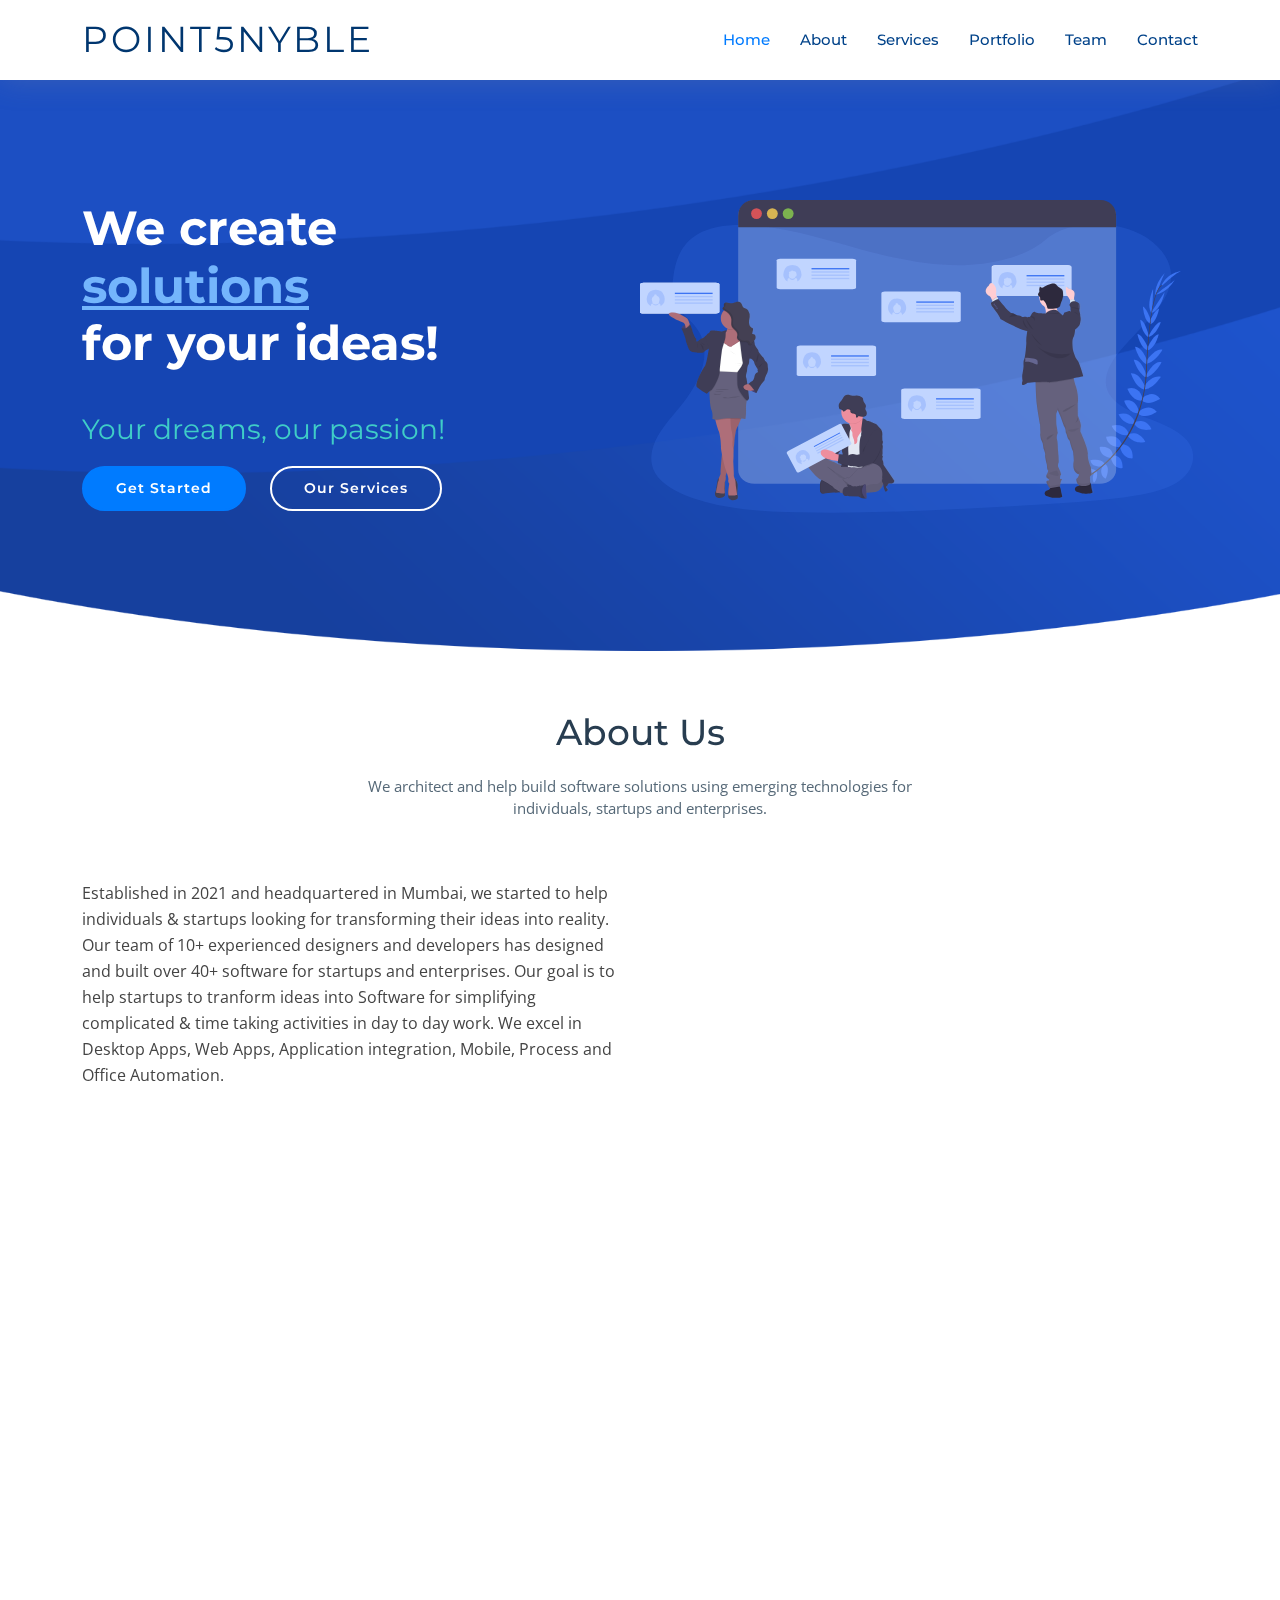
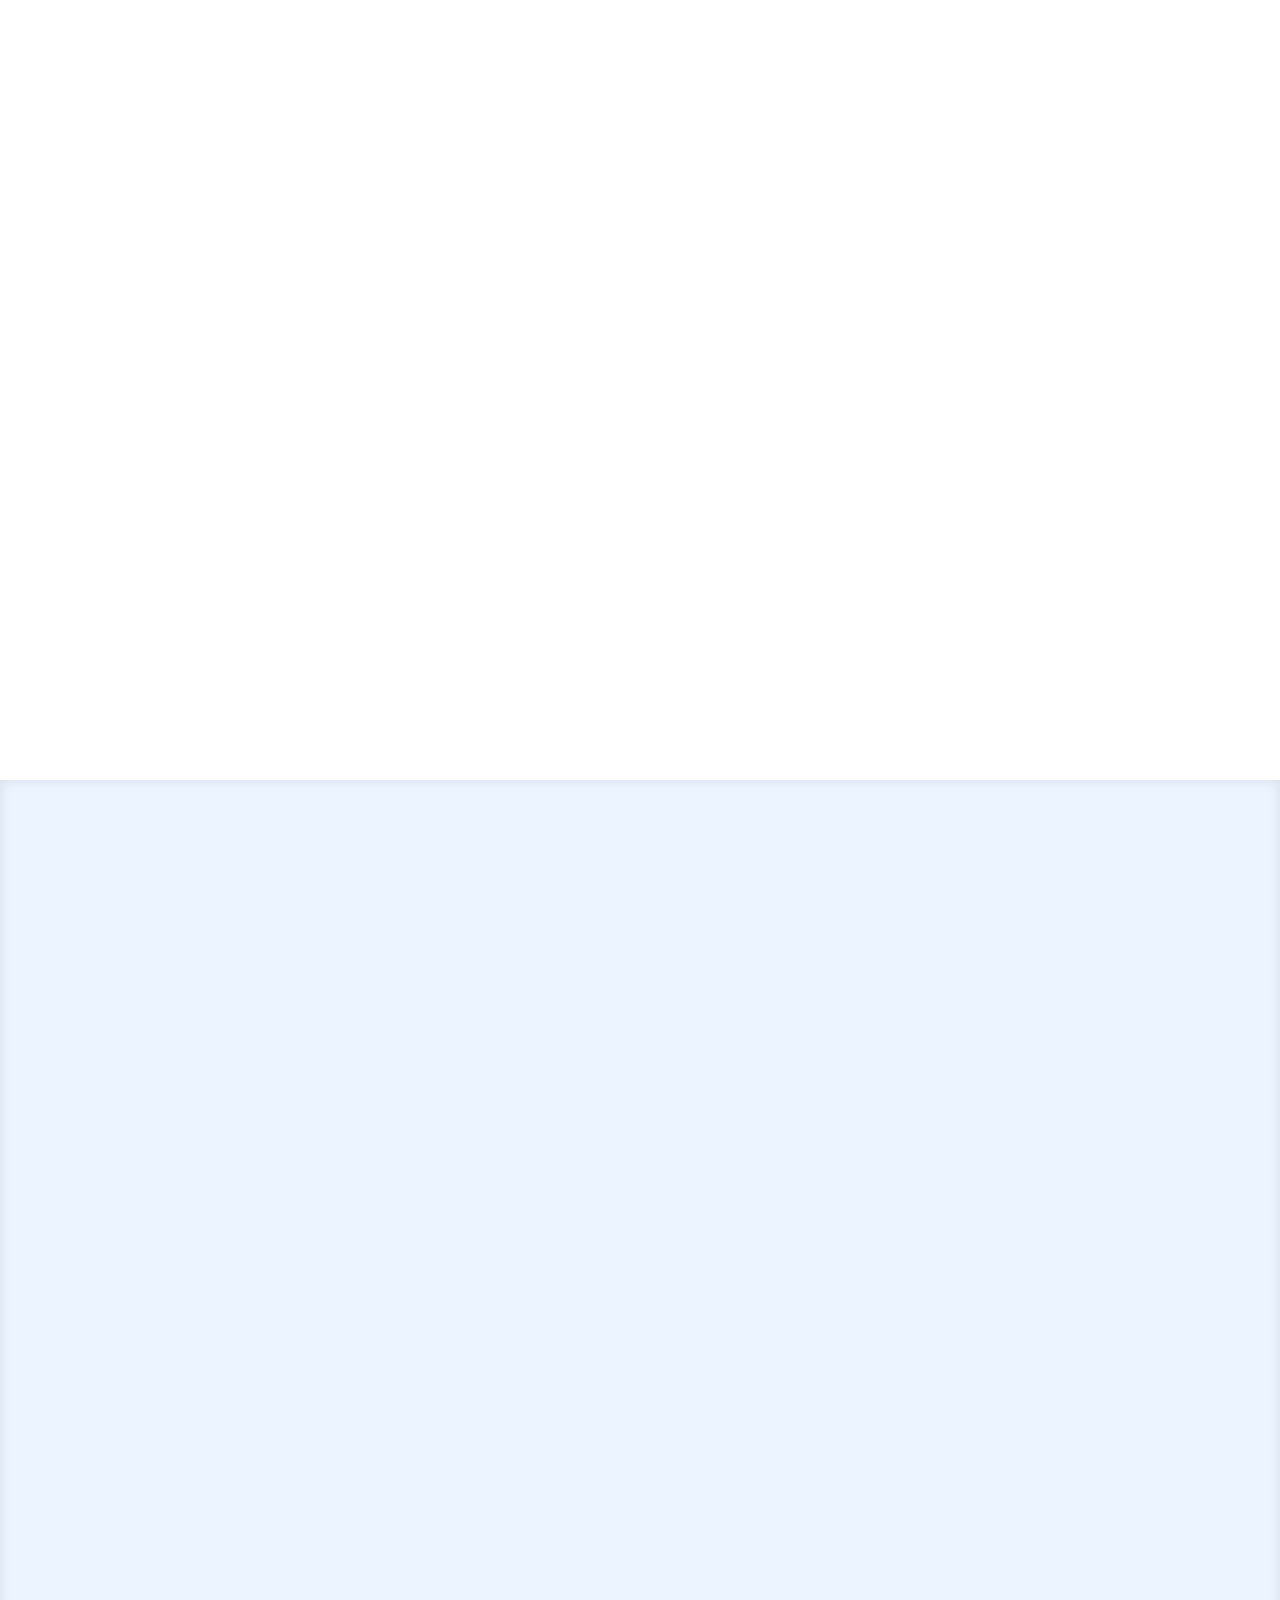
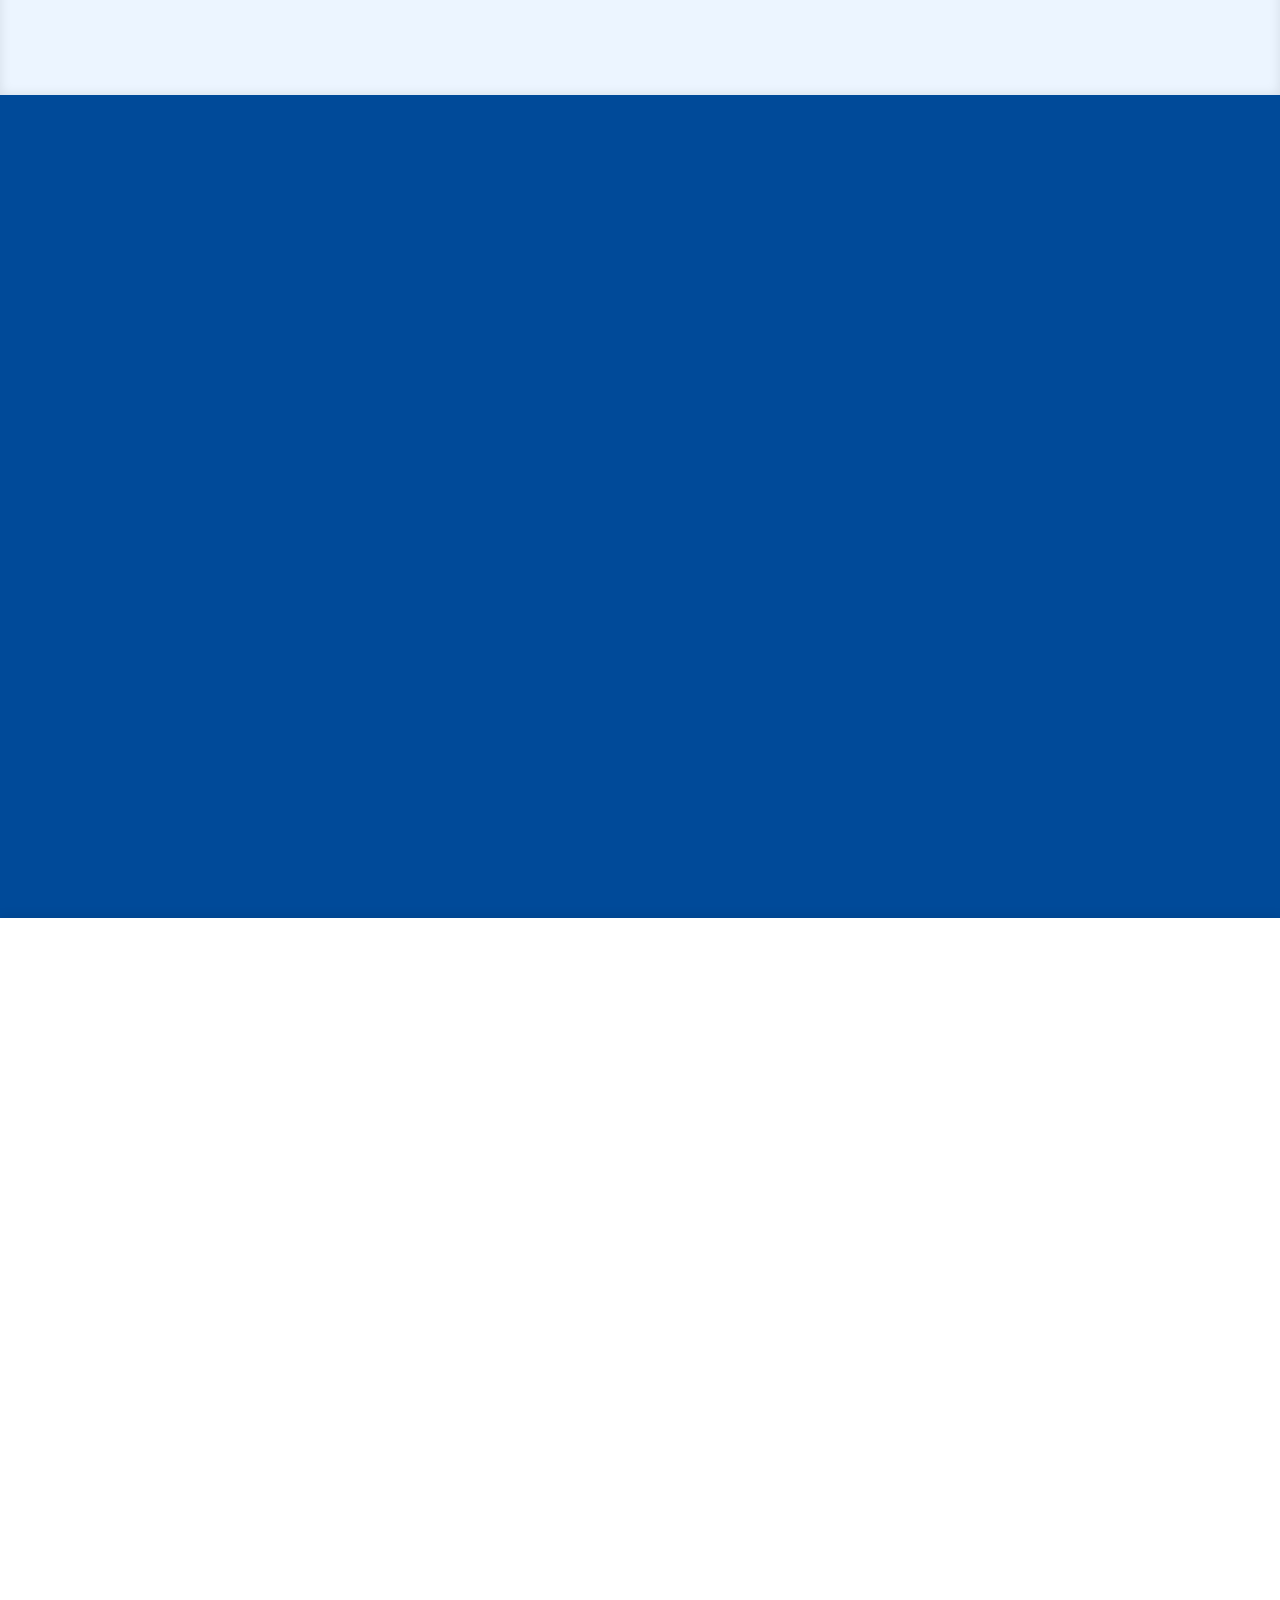
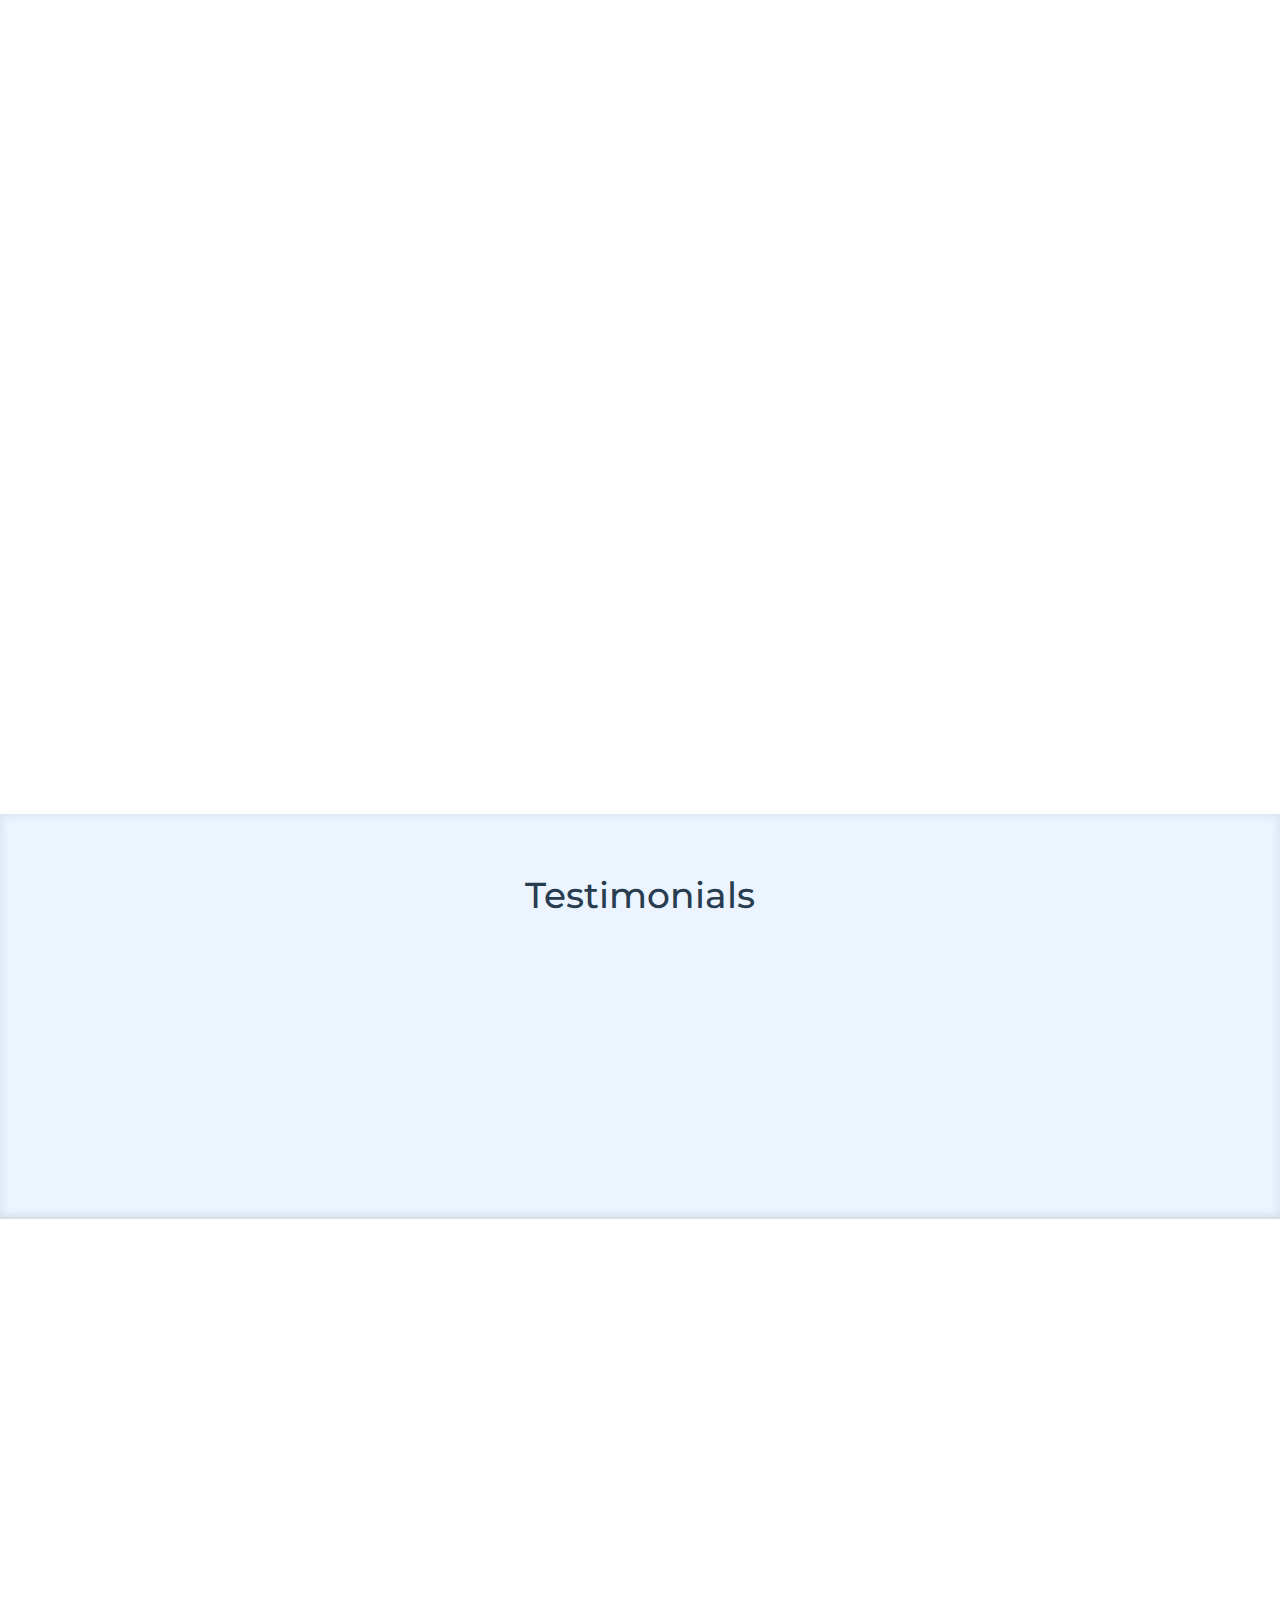
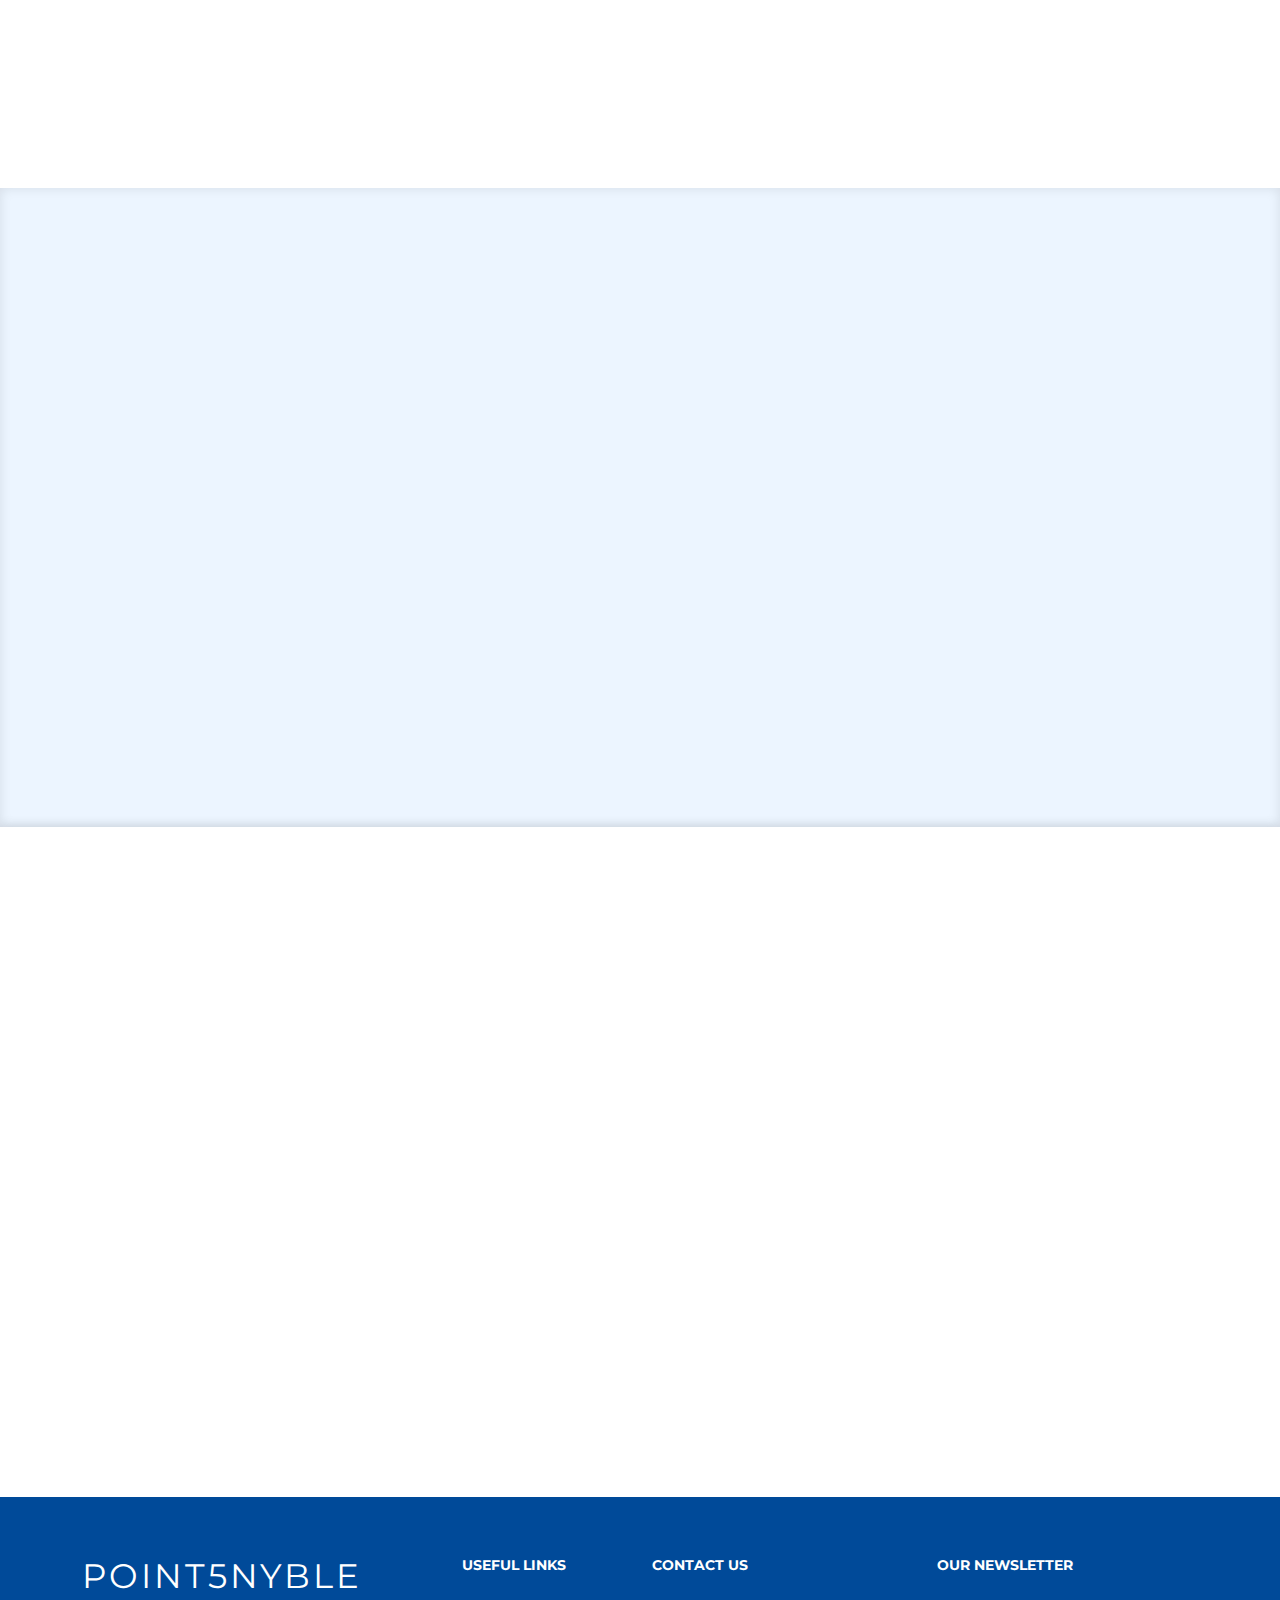
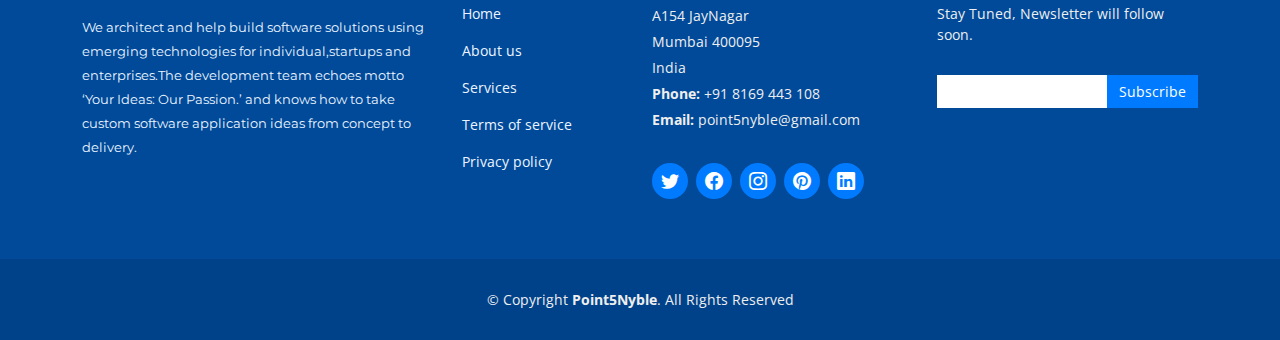
==== commit 0c5afb00: "Update initial site with info" ====
--- a/index.html
+++ b/index.html
@@ -5,13 +5,13 @@
   <meta charset="utf-8">
   <meta content="width=device-width, initial-scale=1.0" name="viewport">
 
-  <title>NewBiz Bootstrap Template - Index</title>
+  <title>Point5Nyble - Home</title>
   <meta content="" name="description">
   <meta content="" name="keywords">
 
   <!-- Favicons -->
   <link href="assets/img/favicon.png" rel="icon">
-  <link href="assets/img/apple-touch-icon.png" rel="apple-touch-icon">
+  <link href="assets/img/favicon.png" rel="apple-touch-icon">
 
   <!-- Google Fonts -->
   <link href="https://fonts.googleapis.com/css?family=Open+Sans:300,300i,400,400i,600,600i,700,700i|Montserrat:300,400,500,700" rel="stylesheet">
@@ -26,12 +26,7 @@
   <!-- Template Main CSS File -->
   <link href="assets/css/style.css" rel="stylesheet">
 
-  <!-- =======================================================
-  * Template Name: NewBiz - v4.7.0
-  * Template URL: https://bootstrapmade.com/newbiz-bootstrap-business-template/
-  * Author: BootstrapMade.com
-  * License: https://bootstrapmade.com/license/
-  ======================================================== -->
+ 
 </head>
 
 <body>
@@ -42,8 +37,9 @@
 
       <div class="logo">
         <!-- Uncomment below if you prefer to use an text logo -->
-        <!-- <h1><a href="index.html">NewBiz</a></h1> -->
-        <a href="index.html"><img src="assets/img/logo.png" alt="" class="img-fluid"></a>
+        <h1><a href="index.html">Point5nyble</a></h1>
+        <!-- <p>Your Ideas, Our Passion!</p> -->
+        <!-- <a href="index.html"><img src="assets/img/logo.png" alt="" class="img-fluid"></a> -->
       </div>
 
       <nav id="navbar" class="navbar">
@@ -53,7 +49,7 @@
           <li><a class="nav-link scrollto" href="#services">Services</a></li>
           <li><a class="nav-link scrollto " href="#portfolio">Portfolio</a></li>
           <li><a class="nav-link scrollto" href="#team">Team</a></li>
-          <li class="dropdown"><a href="#"><span>Drop Down</span> <i class="bi bi-chevron-down"></i></a>
+          <!-- <li class="dropdown"><a href="#"><span>Drop Down</span> <i class="bi bi-chevron-down"></i></a>
             <ul>
               <li><a href="#">Drop Down 1</a></li>
               <li class="dropdown"><a href="#"><span>Deep Drop Down</span> <i class="bi bi-chevron-right"></i></a>
@@ -69,7 +65,7 @@
               <li><a href="#">Drop Down 3</a></li>
               <li><a href="#">Drop Down 4</a></li>
             </ul>
-          </li>
+          </li> -->
           <li><a class="nav-link scrollto" href="#contact">Contact</a></li>
         </ul>
         <i class="bi bi-list mobile-nav-toggle"></i>
@@ -87,7 +83,8 @@
       </div>
 
       <div class="hero-info" data-aos="zoom-in" data-aos-delay="100">
-        <h2>We provide<br><span>solutions</span><br>for your business!</h2>
+        <h2>We create<br><span>solutions</span><br>for your ideas!</h2>
+        <h3 style="color: #3fcdc7;">Your dreams, our passion!</h3>
         <div>
           <a href="#about" class="btn-get-started scrollto">Get Started</a>
           <a href="#services" class="btn-services scrollto">Our Services</a>
@@ -105,32 +102,34 @@
 
         <header class="section-header">
           <h3>About Us</h3>
-          <p>Lorem ipsum dolor sit amet, consectetur adipiscing elit, sed do eiusmod tempor incididunt ut labore et dolore magna aliqua.</p>
+          <p>We architect and help build software solutions using emerging technologies for individuals, startups and enterprises.
+          </p>
         </header>
 
         <div class="row about-container">
 
           <div class="col-lg-6 content order-lg-1 order-2">
             <p>
-              Lorem ipsum dolor sit amet, consectetur adipiscing elit, sed do eiusmod tempor incididunt ut labore et dolore magna aliqua. Ut enim ad minim veniam, quis nostrud exercitation ullamco laboris nisi ut aliquip ex ea commodo consequat.
+              Established in 2021 and headquartered in Mumbai, we started to help individuals & startups looking for transforming their ideas into reality. Our team of 10+ experienced designers and developers has designed and built over 40+ software for startups and enterprises. 
+              Our goal is to help startups to tranform ideas into Software for simplifying complicated & time taking activities in day to day work. We excel in Desktop Apps, Web Apps, Application integration, Mobile, Process and Office Automation.
             </p>
 
             <div class="icon-box" data-aos="fade-up" data-aos-delay="100">
-              <div class="icon"><i class="bi bi-card-checklist"></i></div>
-              <h4 class="title"><a href="">Eiusmod Tempor</a></h4>
-              <p class="description">Et harum quidem rerum facilis est et expedita distinctio. Nam libero tempore, cum soluta nobis est eligendi</p>
+              <div class="icon"><i class="bi bi-window-desktop"></i></div>
+              <h4 class="title"><a href="">Desktop Applications</a></h4>
+              <p class="description">Application running stand-alone in a desktop or laptop computer for performing CPU intensive tasks.</p>
             </div>
 
             <div class="icon-box" data-aos="fade-up" data-aos-delay="200">
-              <div class="icon"><i class="bi bi-brightness-high"></i></div>
-              <h4 class="title"><a href="">Magni Dolores</a></h4>
-              <p class="description">Excepteur sint occaecat cupidatat non proident, sunt in culpa qui officia deserunt mollit anim id est laborum</p>
+              <div class="icon"><i class="bi bi-phone"></i></div>
+              <h4 class="title"><a href="">Mobile Apps</a></h4>
+              <p class="description">iOS and Android Apps for higher customer engagement and quick turn around.</p>
             </div>
 
             <div class="icon-box" data-aos="fade-up" data-aos-delay="300">
-              <div class="icon"><i class="bi bi-calendar4-week"></i></div>
-              <h4 class="title"><a href="">Dolor Sitema</a></h4>
-              <p class="description">Minim veniam, quis nostrud exercitation ullamco laboris nisi ut aliquip ex ea commodo consequat tarad limino ata</p>
+              <div class="icon"><i class="bi bi-globe2"></i></div>
+              <h4 class="title"><a href="">Web Applications</a></h4>
+              <p class="description">Scalable and Cross-platform solution for greater reach with reduced operational cost.</p>
             </div>
 
           </div>
@@ -145,12 +144,12 @@
             <img src="assets/img/about-extra-1.svg" class="img-fluid" alt="">
           </div>
           <div class="col-lg-6 pt-5 pt-lg-0" data-aos="fade-left">
-            <h4>Voluptatem dignissimos provident quasi corporis voluptates sit assumenda.</h4>
+            <h4>Stand-alone Application, Mobile Apps and Web Application Development</h4>
             <p>
-              Ipsum in aspernatur ut possimus sint. Quia omnis est occaecati possimus ea. Quas molestiae perspiciatis occaecati qui rerum. Deleniti quod porro sed quisquam saepe. Numquam mollitia recusandae non ad at et a.
+              Point5Nyble is a team that has a passion for developing and delivering enterprise-grade applications. The developmemt team echoes motto ‘Your Ideas: Our Passion.’ and knows how to take custom software application ideas from concept to delivery. 
             </p>
             <p>
-              Ad vitae recusandae odit possimus. Quaerat cum ipsum corrupti. Odit qui asperiores ea corporis deserunt veritatis quidem expedita perferendis. Qui rerum eligendi ex doloribus quia sit. Porro rerum eum eum.
+              Holding the experience of working with 12+ companies, we have developed applications that are now being used by hundreds of consumers worldwide. We understand how to build successful products be it as complex as ERP desktop based system or easy as an Invoicing mobile application.
             </p>
           </div>
         </div>
@@ -161,15 +160,15 @@
           </div>
 
           <div class="col-lg-6 pt-4 pt-lg-0 order-2 order-lg-1" data-aos="fade-right">
-            <h4>Neque saepe temporibus repellat ea ipsum et. Id vel et quia tempora facere reprehenderit.</h4>
+            <h4>Office Add-ins Devlopement and Office Automations.</h4>
             <p>
-              Delectus alias ut incidunt delectus nam placeat in consequatur. Sed cupiditate quia ea quis. Voluptas nemo qui aut distinctio. Cumque fugit earum est quam officiis numquam. Ducimus corporis autem at blanditiis beatae incidunt sunt.
+              Building solutions that extend Office applications and interact with content in Office documents making it easier to work directly from our Offce apps rather than switching to other applications.
             </p>
             <p>
-              Voluptas saepe natus quidem blanditiis. Non sunt impedit voluptas mollitia beatae. Qui esse molestias. Laudantium libero nisi vitae debitis. Dolorem cupiditate est perferendis iusto.
+              Use of familiar web technologies such as HTML, CSS, and JavaScript to extend and interact with Word, Excel, PowerPoint, OneNote, Project, and Outlook
             </p>
             <p>
-              Eum quia in. Magni quas ipsum a. Quis ex voluptatem inventore sint quia modi. Numquam est aut fuga mollitia exercitationem nam accusantium provident quia.
+              Use of VSTO for Microsoft Office user interfaces and tools such as the word processing features in Word, the data analysis features of Excel, and the e-mail management features of Outlook.
             </p>
           </div>
 
@@ -184,53 +183,55 @@
 
         <header class="section-header">
           <h3>Services</h3>
-          <p>Laudem latine persequeris id sed, ex fabulas delectus quo. No vel partiendo abhorreant vituperatoribus.</p>
+          <p>We create efficient applications using trending technologies for greater reach and satisfaction.
+          We understand the need for transparency, efficiency, and, more importantly, delivery. In a way that is fast, transparent, and efficient, we provide agile software development services.
+        </p>
         </header>
 
         <div class="row justify-content-center">
 
           <div class="col-md-6 col-lg-5" data-aos="zoom-in" data-aos-delay="100">
             <div class="box">
-              <div class="icon"><i class="bi bi-briefcase" style="color: #ff689b;"></i></div>
-              <h4 class="title"><a href="">Lorem Ipsum</a></h4>
-              <p class="description">Voluptatum deleniti atque corrupti quos dolores et quas molestias excepturi sint occaecati cupiditate non provident</p>
+              <div class="icon"><i class="bi bi-window-desktop" style="color: #c00f4a;"></i></div>
+              <h4 class="title"><a href="">Desktop Apps</a></h4>
+              <p class="description">We design, build and maintain Desktop Applications for Windows and macOS using WPF/UWP/Xamarin.</p>
             </div>
           </div>
           <div class="col-md-6 col-lg-5" data-aos="zoom-in" data-aos-delay="200">
             <div class="box">
-              <div class="icon"><i class="bi bi-card-checklist" style="color: #e9bf06;"></i></div>
-              <h4 class="title"><a href="">Dolor Sitema</a></h4>
-              <p class="description">Minim veniam, quis nostrud exercitation ullamco laboris nisi ut aliquip ex ea commodo consequat tarad limino ata</p>
+              <div class="icon"><i class="bi bi-globe2" style="color: #06e97f;"></i></div>
+              <h4 class="title"><a href="">Web Apps/Websites</a></h4>
+              <p class="description">We build custom website templates and Web Apps using multi-tier architecture using HTML, CSS, Node and microservices.</p>
             </div>
           </div>
 
           <div class="col-md-6 col-lg-5" data-aos="zoom-in" data-aos-delay="100">
             <div class="box">
-              <div class="icon"><i class="bi bi-bar-chart" style="color: #3fcdc7;"></i></div>
-              <h4 class="title"><a href="">Sed ut perspiciatis</a></h4>
-              <p class="description">Duis aute irure dolor in reprehenderit in voluptate velit esse cillum dolore eu fugiat nulla pariatur</p>
+              <div class="icon"><i class="bi bi-phone" style="color: #18b0ec;"></i></div>
+              <h4 class="title"><a href="">Mobile Apps</a></h4>
+              <p class="description">We design, develop and maintain mobile apps for iOS and Android using Xamarin and Flutter.</p>
             </div>
           </div>
           <div class="col-md-6 col-lg-5" data-aos="zoom-in" data-aos-delay="200">
             <div class="box">
-              <div class="icon"><i class="bi bi-binoculars" style="color:#41cf2e;"></i></div>
-              <h4 class="title"><a href="">Magni Dolores</a></h4>
-              <p class="description">Excepteur sint occaecat cupidatat non proident, sunt in culpa qui officia deserunt mollit anim id est laborum</p>
+              <div class="icon"><i class="bi bi-envelope-check" style="color:#f35c04;"></i></div>
+              <h4 class="title"><a href="">Office Development</a></h4>
+              <p class="description">We build Office Solutions(Office Add-ins) for better efficiency and usability of hidden Office features.</p>
             </div>
           </div>
 
           <div class="col-md-6 col-lg-5" data-aos="zoom-in" data-aos-delay="100">
             <div class="box">
-              <div class="icon"><i class="bi bi-brightness-high" style="color: #d6ff22;"></i></div>
-              <h4 class="title"><a href="">Nemo Enim</a></h4>
-              <p class="description">At vero eos et accusamus et iusto odio dignissimos ducimus qui blanditiis praesentium voluptatum deleniti atque</p>
+              <div class="icon"><i class="bi bi-bezier2" style="color: #26a107;"></i></div>
+              <h4 class="title"><a href="">Application Integration</a></h4>
+              <p class="description">We build custom Apps to integrate with Apps like Facebook, YouTube, Twitter or public APIs.</p>
             </div>
           </div>
           <div class="col-md-6 col-lg-5" data-aos="zoom-in" data-aos-delay="200">
             <div class="box">
-              <div class="icon"><i class="bi bi-calendar4-week" style="color: #4680ff;"></i></div>
-              <h4 class="title"><a href="">Eiusmod Tempor</a></h4>
-              <p class="description">Et harum quidem rerum facilis est et expedita distinctio. Nam libero tempore, cum soluta nobis est eligendi</p>
+              <div class="icon"><i class="bi bi-cloud-check" style="color: #4680ff;"></i></div>
+              <h4 class="title"><a href="">Cloud Technologies</a></h4>
+              <p class="description">We provide support in upgrading and migrating in-prem Systems to Cloud patforms AWS/Azure.</p>
             </div>
           </div>
 
@@ -244,40 +245,41 @@
       <div class="container" data-aos="fade-up">
         <header class="section-header">
           <h3>Why choose us?</h3>
-          <p>Laudem latine persequeris id sed, ex fabulas delectus quo. No vel partiendo abhorreant vituperatoribus.</p>
+          <p>A team that has a passion for developing and delivering enterprise-grade applications. We understand the need for transparency, efficiency, and, more importantly, delivery.</p> 
+          <p>We never forget our motto ‘Your Ideas: Our Passion.’</p>
         </header>
 
         <div class="row row-eq-height justify-content-center">
 
           <div class="col-lg-4 mb-4">
             <div class="card" data-aos="zoom-in" data-aos-delay="100">
-              <i class="bi bi-calendar4-week"></i>
+              <i class="bi bi-gem"></i>
               <div class="card-body">
-                <h5 class="card-title">Corporis dolorem</h5>
+                <h5 class="card-title">Transparency</h5>
                 <p class="card-text">Deleniti optio et nisi dolorem debitis. Aliquam nobis est temporibus sunt ab inventore officiis aut voluptatibus.</p>
-                <a href="#" class="readmore">Read more </a>
+                <!-- <a href="#" class="readmore">Read more </a> -->
               </div>
             </div>
           </div>
 
           <div class="col-lg-4 mb-4">
             <div class="card" data-aos="zoom-in" data-aos-delay="200">
-              <i class="bi bi-camera-reels"></i>
+              <i class="bi bi-gear-wide-connected"></i>
               <div class="card-body">
-                <h5 class="card-title">Voluptates dolores</h5>
+                <h5 class="card-title">Efficiency</h5>
                 <p class="card-text">Voluptates nihil et quis omnis et eaque omnis sint aut. Ducimus dolorum aspernatur.</p>
-                <a href="#" class="readmore">Read more </a>
+                <!-- <a href="#" class="readmore">Read more </a> -->
               </div>
             </div>
           </div>
 
           <div class="col-lg-4 mb-4">
             <div class="card" data-aos="zoom-in" data-aos-delay="300">
-              <i class="bi bi-chat-square-text"></i>
+              <i class="bi bi-boxes"></i>
               <div class="card-body">
-                <h5 class="card-title">Eum ut aspernatur</h5>
+                <h5 class="card-title">Delivery</h5>
                 <p class="card-text">Autem quod nesciunt eos ea aut amet laboriosam ab. Eos quis porro in non nemo ex. </p>
-                <a href="#" class="readmore">Read more </a>
+                <!-- <a href="#" class="readmore">Read more </a> -->
               </div>
             </div>
           </div>
@@ -287,22 +289,22 @@
         <div class="row counters" data-aos="fade-up" data-aos-delay="100">
 
           <div class="col-lg-3 col-6 text-center">
-            <span data-purecounter-start="0" data-purecounter-end="232" data-purecounter-duration="1" class="purecounter"></span>
+            <span data-purecounter-start="0" data-purecounter-end="14" data-purecounter-duration="1" class="purecounter"></span>
             <p>Clients</p>
           </div>
 
           <div class="col-lg-3 col-6 text-center">
-            <span data-purecounter-start="0" data-purecounter-end="421" data-purecounter-duration="1" class="purecounter"></span>
+            <span data-purecounter-start="0" data-purecounter-end="44" data-purecounter-duration="1" class="purecounter"></span>
             <p>Projects</p>
           </div>
 
           <div class="col-lg-3 col-6 text-center">
-            <span data-purecounter-start="0" data-purecounter-end="1364" data-purecounter-duration="1" class="purecounter"></span>
+            <span data-purecounter-start="0" data-purecounter-end="432" data-purecounter-duration="1" class="purecounter"></span>
             <p>Hours Of Support</p>
           </div>
 
           <div class="col-lg-3 col-6 text-center">
-            <span data-purecounter-start="0" data-purecounter-end="42" data-purecounter-duration="1" class="purecounter"></span>
+            <span data-purecounter-start="0" data-purecounter-end="11" data-purecounter-duration="1" class="purecounter"></span>
             <p>Hard Workers</p>
           </div>
 
@@ -635,7 +637,7 @@
       <div class="container" data-aos="fade-up">
 
         <div class="section-header">
-          <h3>Our CLients</h3>
+          <h3>Our Clients</h3>
           <p>Sed ut perspiciatis unde omnis iste natus error sit voluptatem accusantium doloremque dere santome nida.</p>
         </div>
 
@@ -707,7 +709,7 @@
 
           <div class="col-lg-6">
             <div class="map mb-4 mb-lg-0">
-              <iframe src="https://www.google.com/maps/embed?pb=!1m14!1m8!1m3!1d12097.433213460943!2d-74.0062269!3d40.7101282!3m2!1i1024!2i768!4f13.1!3m3!1m2!1s0x0%3A0xb89d1fe6bc499443!2sDowntown+Conference+Center!5e0!3m2!1smk!2sbg!4v1539943755621" frameborder="0" style="border:0; width: 100%; height: 340px;" allowfullscreen></iframe>
+              <iframe src="https://www.google.com/maps/embed?pb=!1m23!1m12!1m3!1d7536.537432884988!2d72.82805367435387!3d19.183462131206994!2m3!1f0!2f0!3f0!3m2!1i1024!2i768!4f13.1!4m8!3e6!4m0!4m5!1s0x3be7b6f20d58fb8d%3A0x96111c9adf8e84ca!2sMalad%2C%20Mindspace%2C%20Goregaon%20West%2C%20Mumbai%2C%20Maharashtra%20400064!3m2!1d19.1834447!2d72.8324277!5e0!3m2!1sen!2sin!4v1643525432206!5m2!1sen!2sin" width="600" height="450" style="border:0;" allowfullscreen="" loading="lazy"></iframe>
             </div>
           </div>
 
@@ -715,15 +717,15 @@
             <div class="row">
               <div class="col-md-5 info">
                 <i class="bi bi-geo-alt"></i>
-                <p>A108 Adam Street, NY 535022</p>
+                <p>A154 JayNagar, Mumbai 400095</p>
               </div>
               <div class="col-md-4 info">
                 <i class="bi bi-envelope"></i>
-                <p>info@example.com</p>
+                <p>point5nyble@gmail.com</p>
               </div>
               <div class="col-md-3 info">
                 <i class="bi bi-phone"></i>
-                <p>+1 5589 55488 55</p>
+                <p>+91 8169443108</p>
               </div>
             </div>
 
@@ -741,7 +743,7 @@
                   <input type="text" class="form-control" name="subject" id="subject" placeholder="Subject" required>
                 </div>
                 <div class="form-group mt-3">
-                  <textarea class="form-control" name="message" rows="5" placeholder="Message" required></textarea>
+                  <textarea class="form-control" name="message" rows="5" placeholder="Message, It may not be working, please send email directly for any inquiry." required></textarea>
                 </div>
                 <div class="my-3">
                   <div class="loading">Loading</div>
@@ -767,8 +769,8 @@
         <div class="row">
 
           <div class="col-lg-4 col-md-6 footer-info">
-            <h3>NewBiz</h3>
-            <p>Cras fermentum odio eu feugiat lide par naso tierra. Justo eget nada terra videa magna derita valies darta donna mare fermentum iaculis eu non diam phasellus. Scelerisque felis imperdiet proin fermentum leo. Amet volutpat consequat mauris nunc congue.</p>
+            <h3>Point5Nyble</h3>
+            <p>We architect and help build software solutions using emerging technologies for individual,startups and enterprises.The development team echoes motto ‘Your Ideas: Our Passion.’ and knows how to take custom software application ideas from concept to delivery.</p>
           </div>
 
           <div class="col-lg-2 col-md-6 footer-links">
@@ -785,18 +787,18 @@
           <div class="col-lg-3 col-md-6 footer-contact">
             <h4>Contact Us</h4>
             <p>
-              A108 Adam Street <br>
-              New York, NY 535022<br>
-              United States <br>
-              <strong>Phone:</strong> +1 5589 55488 55<br>
-              <strong>Email:</strong> info@example.com<br>
+              A154 JayNagar <br>
+              Mumbai 400095<br>
+              India <br>
+              <strong>Phone:</strong> +91 8169 443 108<br>
+              <strong>Email:</strong> point5nyble@gmail.com<br>
             </p>
 
             <div class="social-links">
               <a href="#" class="twitter"><i class="bi bi-twitter"></i></a>
               <a href="#" class="facebook"><i class="bi bi-facebook"></i></a>
               <a href="#" class="instagram"><i class="bi bi-instagram"></i></a>
-              <a href="#" class="instagram"><i class="bi bi-instagram"></i></a>
+              <a href="#" class="pinterest"><i class="bi bi-pinterest"></i></a>
               <a href="#" class="linkedin"><i class="bi bi-linkedin"></i></a>
             </div>
 
@@ -804,7 +806,7 @@
 
           <div class="col-lg-3 col-md-6 footer-newsletter">
             <h4>Our Newsletter</h4>
-            <p>Tamen quem nulla quae legam multos aute sint culpa legam noster magna veniam enim veniam illum dolore legam minim quorum culpa amet magna export quem marada parida nodela caramase seza.</p>
+            <p>Stay Tuned, Newsletter will follow soon.</p>
             <form action="" method="post">
               <input type="email" name="email"><input type="submit" value="Subscribe">
             </form>
@@ -816,7 +818,7 @@
 
     <div class="container">
       <div class="copyright">
-        &copy; Copyright <strong>NewBiz</strong>. All Rights Reserved
+        &copy; Copyright <strong>Point5Nyble</strong>. All Rights Reserved
       </div>
       <div class="credits">
         <!--
@@ -825,7 +827,7 @@
         Licensing information: https://bootstrapmade.com/license/
         Purchase the pro version with working PHP/AJAX contact form: https://bootstrapmade.com/buy/?theme=NewBiz
       -->
-        Designed by <a href="https://bootstrapmade.com/">BootstrapMade</a>
+        
       </div>
     </div>
   </footer><!-- End Footer -->
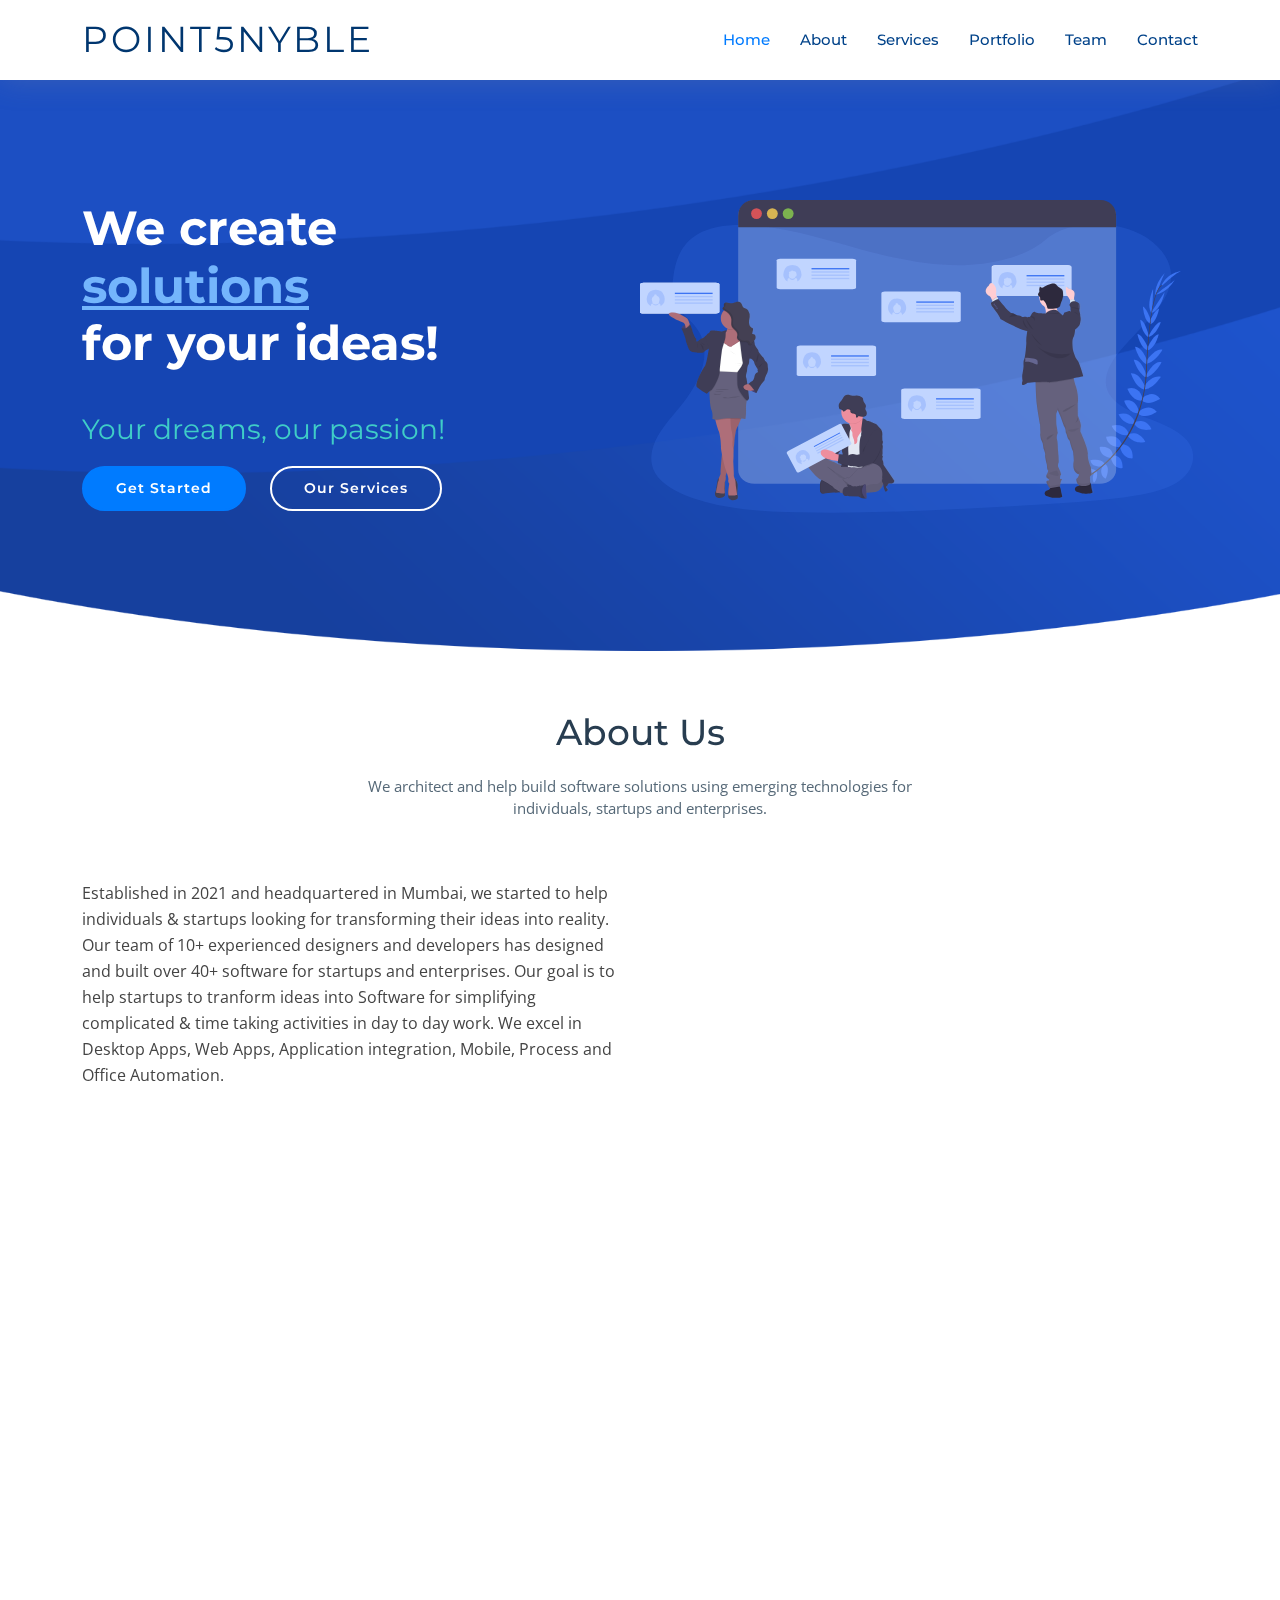
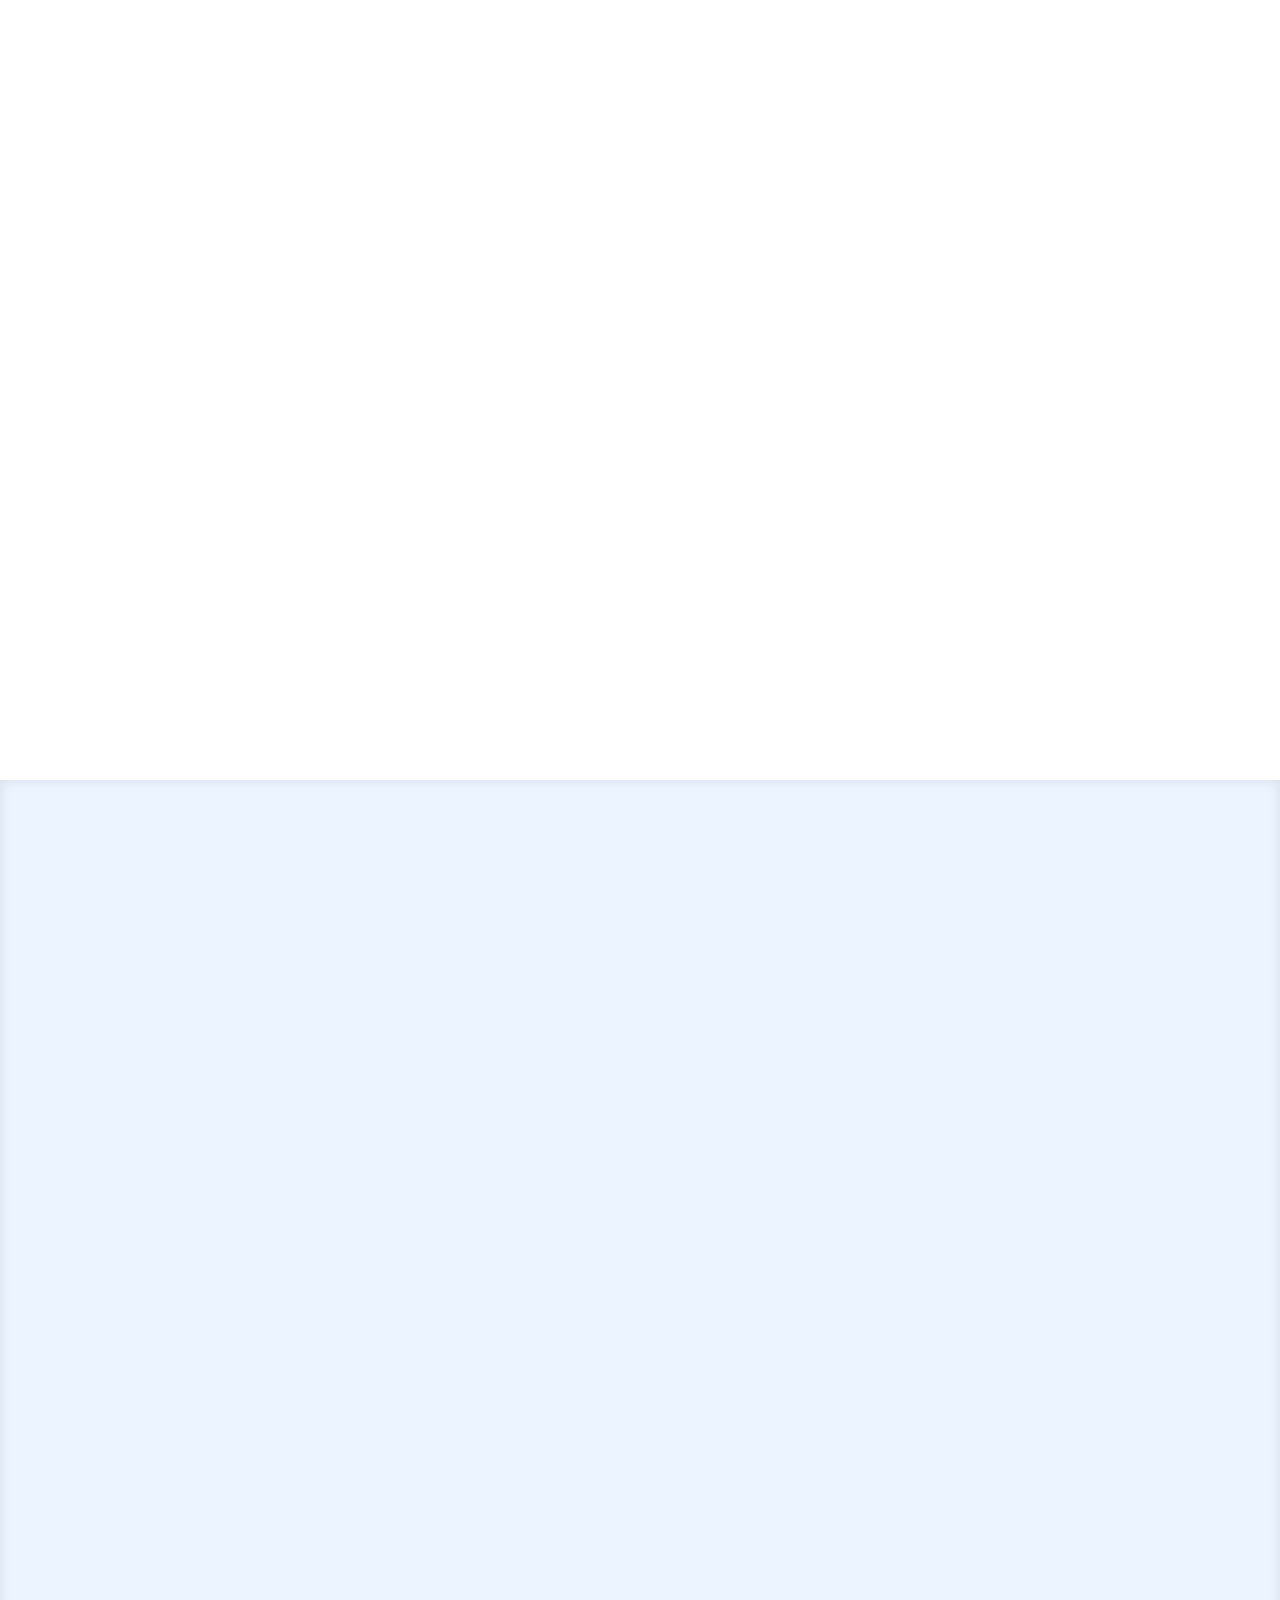
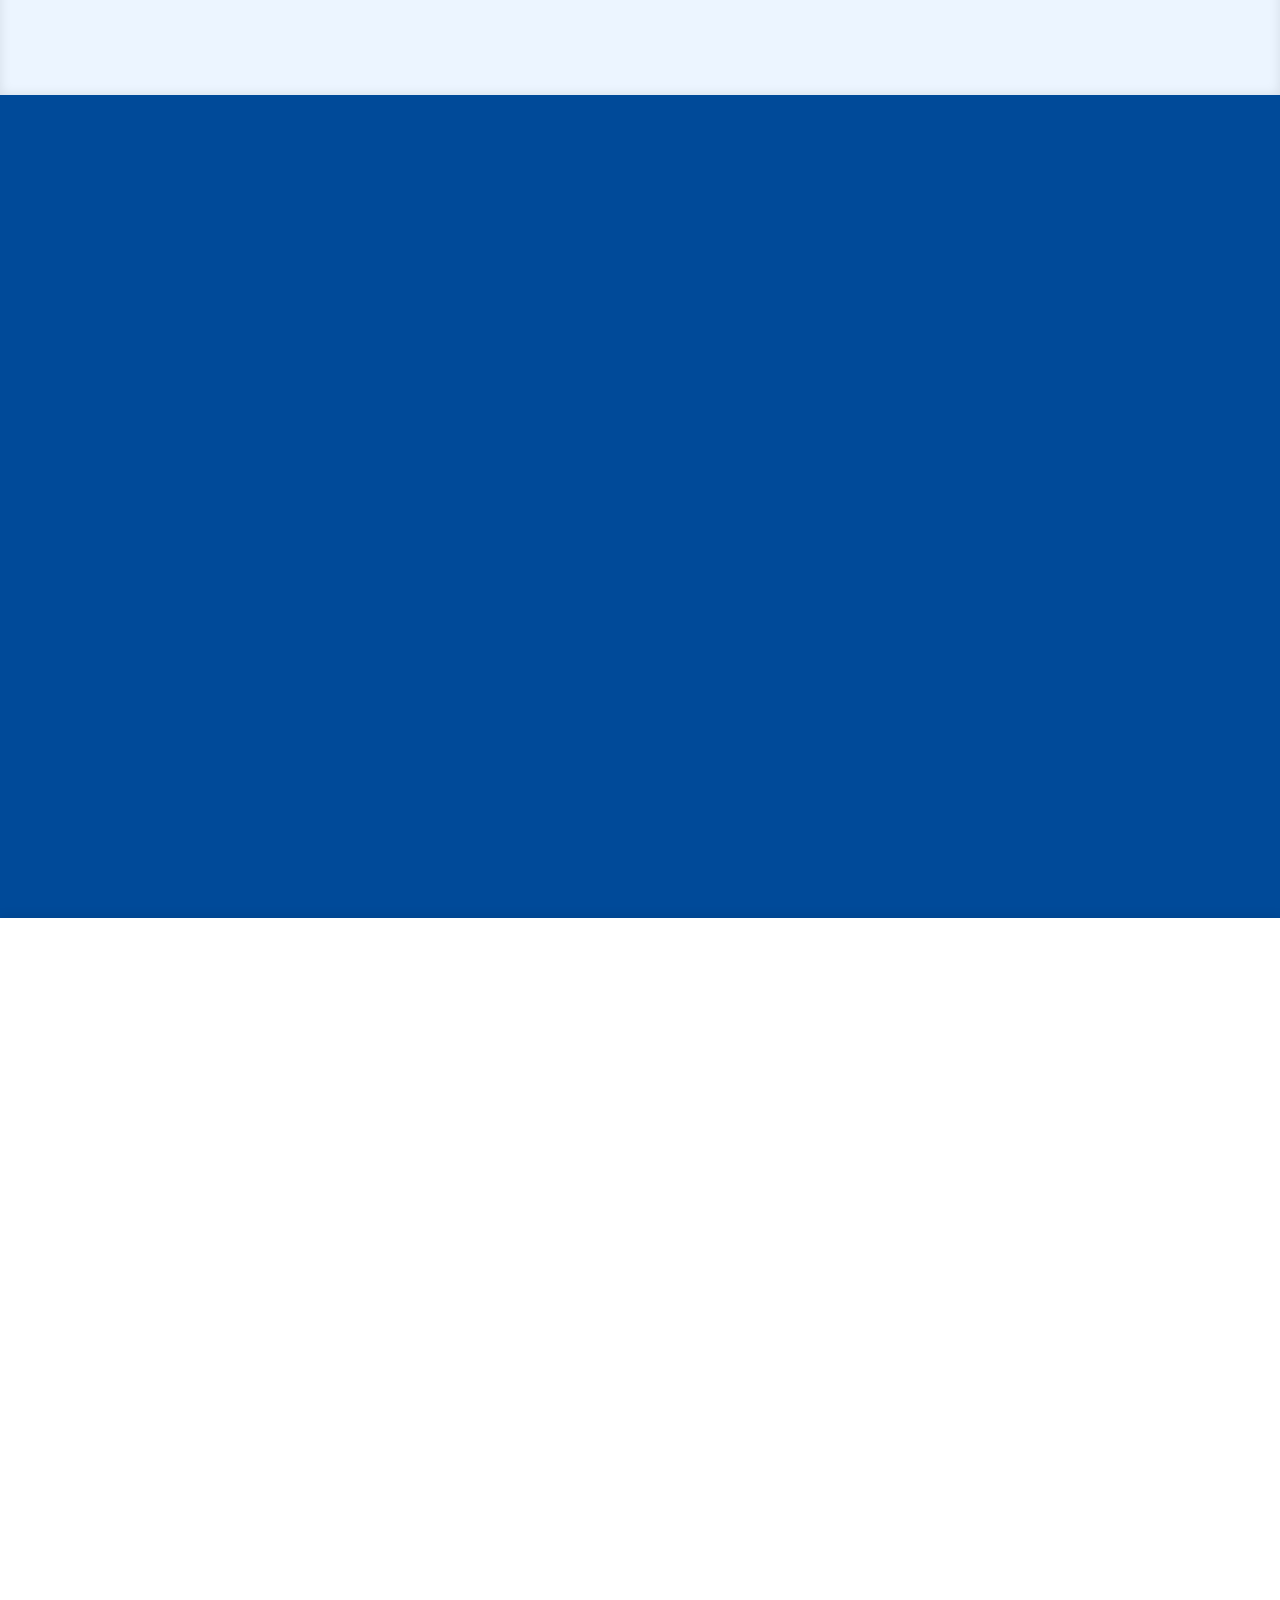
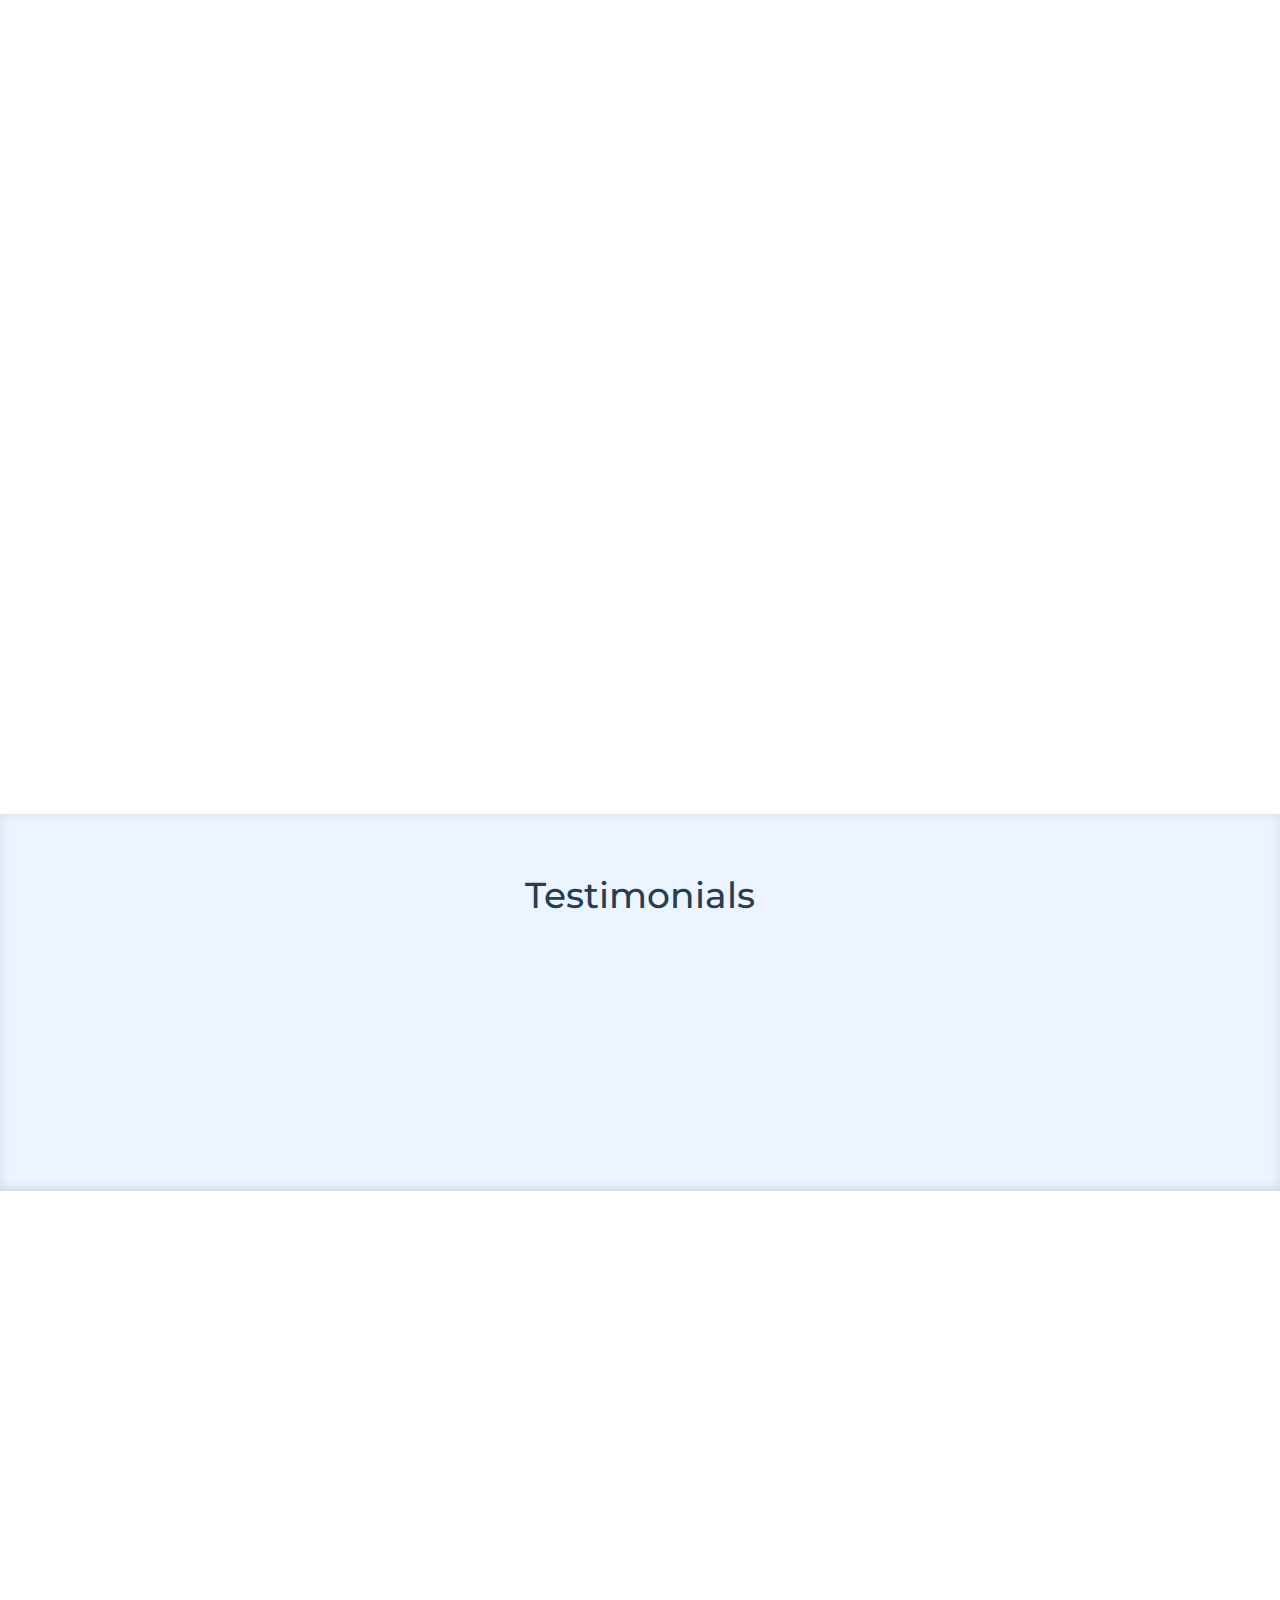
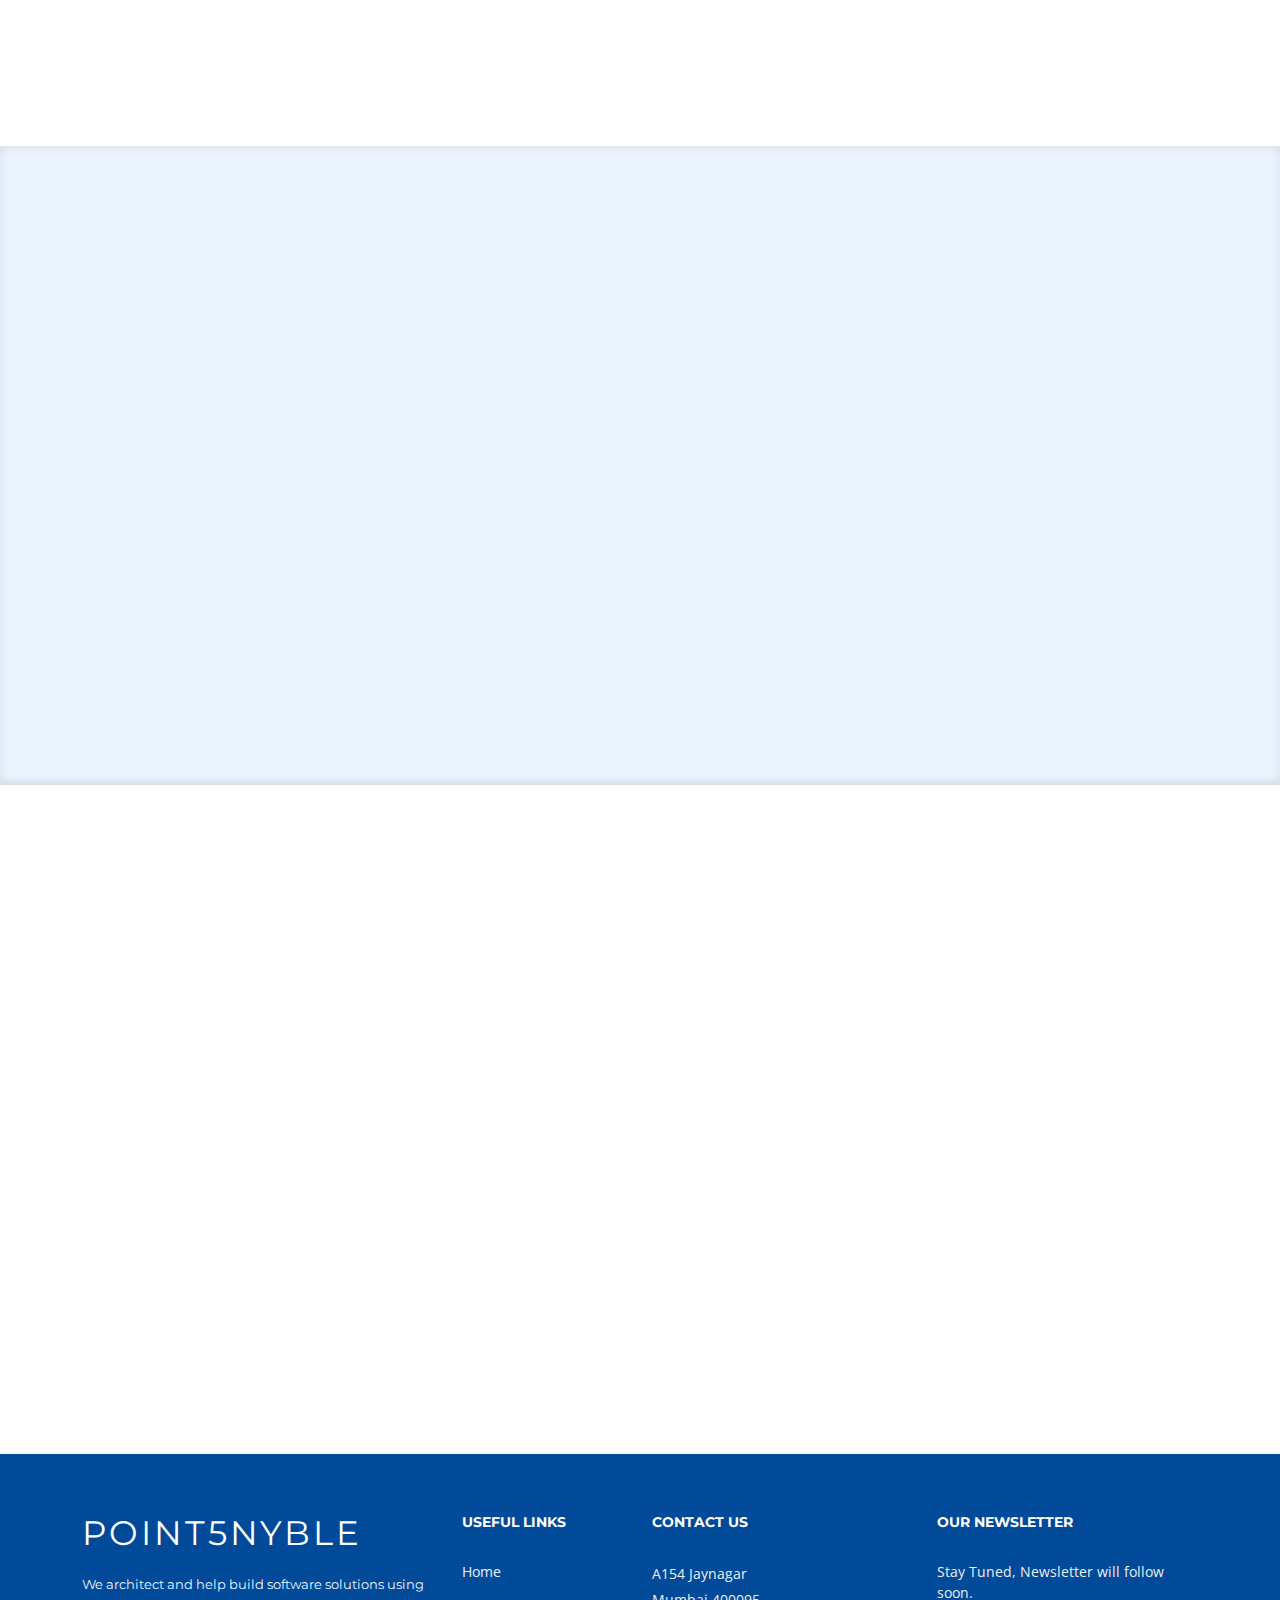
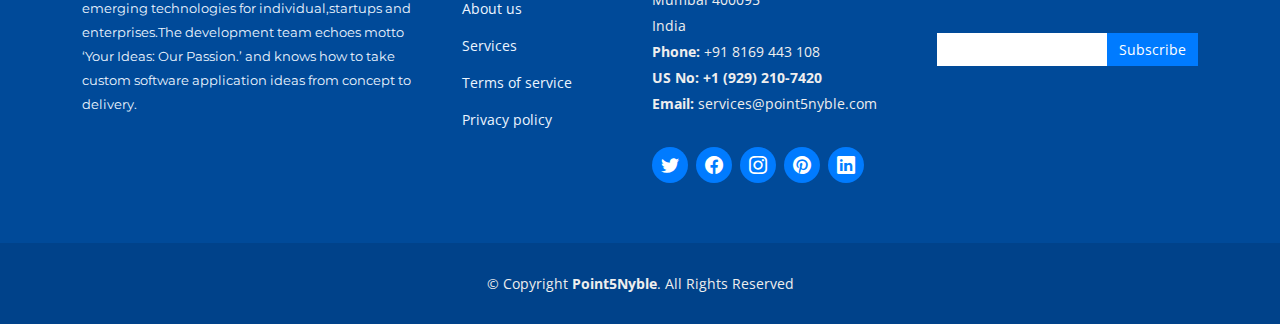
==== commit 6e51f734: "update phone and other text" ====
--- a/index.html
+++ b/index.html
@@ -256,7 +256,7 @@
               <i class="bi bi-gem"></i>
               <div class="card-body">
                 <h5 class="card-title">Transparency</h5>
-                <p class="card-text">Deleniti optio et nisi dolorem debitis. Aliquam nobis est temporibus sunt ab inventore officiis aut voluptatibus.</p>
+                <p class="card-text">Focus on the customer experience and customer satisfaction to create stronger and more profitable relationships.</p>
                 <!-- <a href="#" class="readmore">Read more </a> -->
               </div>
             </div>
@@ -267,7 +267,7 @@
               <i class="bi bi-gear-wide-connected"></i>
               <div class="card-body">
                 <h5 class="card-title">Efficiency</h5>
-                <p class="card-text">Voluptates nihil et quis omnis et eaque omnis sint aut. Ducimus dolorum aspernatur.</p>
+                <p class="card-text">Communication, training and choosing client's own technology to improve the results and push them into the future.</p>
                 <!-- <a href="#" class="readmore">Read more </a> -->
               </div>
             </div>
@@ -278,7 +278,7 @@
               <i class="bi bi-boxes"></i>
               <div class="card-body">
                 <h5 class="card-title">Delivery</h5>
-                <p class="card-text">Autem quod nesciunt eos ea aut amet laboriosam ab. Eos quis porro in non nemo ex. </p>
+                <p class="card-text">DevOps culture, Continuous integration & deployment for fast, automated feedback on the production readiness and release. </p>
                 <!-- <a href="#" class="readmore">Read more </a> -->
               </div>
             </div>
@@ -485,7 +485,7 @@
                     <h3>Saul Goodman</h3>
                     <h4>Ceo &amp; Founder</h4>
                     <p>
-                      Proin iaculis purus consequat sem cure digni ssim donec porttitora entum suscipit rhoncus. Accusantium quam, ultricies eget id, aliquam eget nibh et. Maecen aliquam, risus at semper.
+                      
                     </p>
                   </div>
                 </div><!-- End testimonial item -->
@@ -496,7 +496,7 @@
                     <h3>Sara Wilsson</h3>
                     <h4>Designer</h4>
                     <p>
-                      Export tempor illum tamen malis malis eram quae irure esse labore quem cillum quid cillum eram malis quorum velit fore eram velit sunt aliqua noster fugiat irure amet legam anim culpa.
+                      
                     </p>
                   </div>
                 </div><!-- End testimonial item -->
@@ -507,7 +507,7 @@
                     <h3>Jena Karlis</h3>
                     <h4>Store Owner</h4>
                     <p>
-                      Enim nisi quem export duis labore cillum quae magna enim sint quorum nulla quem veniam duis minim tempor labore quem eram duis noster aute amet eram fore quis sint minim.
+                      
                     </p>
                   </div>
                 </div><!-- End testimonial item -->
@@ -518,7 +518,7 @@
                     <h3>Matt Brandon</h3>
                     <h4>Freelancer</h4>
                     <p>
-                      Fugiat enim eram quae cillum dolore dolor amet nulla culpa multos export minim fugiat minim velit minim dolor enim duis veniam ipsum anim magna sunt elit fore quem dolore labore illum veniam.
+                      
                     </p>
                   </div>
                 </div><!-- End testimonial item -->
@@ -529,7 +529,7 @@
                     <h3>John Larson</h3>
                     <h4>Entrepreneur</h4>
                     <p>
-                      Quis quorum aliqua sint quem legam fore sunt eram irure aliqua veniam tempor noster veniam enim culpa labore duis sunt culpa nulla illum cillum fugiat legam esse veniam culpa fore nisi cillum quid.
+                      
                     </p>
                   </div>
                 </div><!-- End testimonial item -->
@@ -549,17 +549,17 @@
       <div class="container" data-aos="fade-up">
         <div class="section-header">
           <h3>Team</h3>
-          <p>Sed ut perspiciatis unde omnis iste natus error sit voluptatem accusantium doloremque</p>
+          <p>Group of young, enthusiastic and joyful people who love what they do. </p>
         </div>
 
         <div class="row">
 
           <div class="col-lg-3 col-md-6" data-aos="zoom-out" data-aos-delay="100">
             <div class="member">
-              <img src="assets/img/team-1.jpg" class="img-fluid" alt="">
+              <img src="assets/img/logo.png" class="img-fluid" alt="">
               <div class="member-info">
                 <div class="member-info-content">
-                  <h4>Walter White</h4>
+                  <h4>Priyanka Verma</h4>
                   <span>Chief Executive Officer</span>
                   <div class="social">
                     <a href=""><i class="bi bi-twitter"></i></a>
@@ -574,10 +574,10 @@
 
           <div class="col-lg-3 col-md-6" data-aos="zoom-out" data-aos-delay="200">
             <div class="member">
-              <img src="assets/img/team-2.jpg" class="img-fluid" alt="">
+              <img src="assets/img/logo.png" class="img-fluid" alt="">
               <div class="member-info">
                 <div class="member-info-content">
-                  <h4>Sarah Jhonson</h4>
+                  <h4>Pankaj K</h4>
                   <span>Product Manager</span>
                   <div class="social">
                     <a href=""><i class="bi bi-twitter"></i></a>
@@ -592,10 +592,10 @@
 
           <div class="col-lg-3 col-md-6" data-aos="zoom-out" data-aos-delay="300">
             <div class="member">
-              <img src="assets/img/team-3.jpg" class="img-fluid" alt="">
+              <img src="assets/img/logo.png" class="img-fluid" alt="">
               <div class="member-info">
                 <div class="member-info-content">
-                  <h4>William Anderson</h4>
+                  <h4>Ashish Seth</h4>
                   <span>CTO</span>
                   <div class="social">
                     <a href=""><i class="bi bi-twitter"></i></a>
@@ -610,10 +610,10 @@
 
           <div class="col-lg-3 col-md-6" data-aos="zoom-out" data-aos-delay="400">
             <div class="member">
-              <img src="assets/img/team-4.jpg" class="img-fluid" alt="">
+              <img src="assets/img/logo.png" class="img-fluid" alt="">
               <div class="member-info">
                 <div class="member-info-content">
-                  <h4>Amanda Jepson</h4>
+                  <h4>Abhilash Singh</h4>
                   <span>Accountant</span>
                   <div class="social">
                     <a href=""><i class="bi bi-twitter"></i></a>
@@ -638,7 +638,7 @@
 
         <div class="section-header">
           <h3>Our Clients</h3>
-          <p>Sed ut perspiciatis unde omnis iste natus error sit voluptatem accusantium doloremque dere santome nida.</p>
+          <p>We place huge value on strong relationships and have seen the benefit they bring to our business. Customer feedback is vital in helping us to get it right.</p>
         </div>
 
         <div class="row g-0 clients-wrap clearfix" data-aos="zoom-in" data-aos-delay="100">
@@ -721,11 +721,12 @@
               </div>
               <div class="col-md-4 info">
                 <i class="bi bi-envelope"></i>
-                <p>point5nyble@gmail.com</p>
+                <p>services@point5nyble.com</p>
               </div>
               <div class="col-md-3 info">
                 <i class="bi bi-phone"></i>
                 <p>+91 8169443108</p>
+                
               </div>
             </div>
 
@@ -787,11 +788,12 @@
           <div class="col-lg-3 col-md-6 footer-contact">
             <h4>Contact Us</h4>
             <p>
-              A154 JayNagar <br>
+              A154 Jaynagar <br>
               Mumbai 400095<br>
               India <br>
               <strong>Phone:</strong> +91 8169 443 108<br>
-              <strong>Email:</strong> point5nyble@gmail.com<br>
+              <strong>US No: +1 (929) 210-7420</strong><br>
+              <strong>Email:</strong> services@point5nyble.com<br>
             </p>
 
             <div class="social-links">
--- a/assets/css/style.css
+++ b/assets/css/style.css
@@ -550,7 +550,7 @@
   position: relative;
   overflow: hidden;
   border-radius: 10px;
-  margin: 0 10px 40px 10px;
+  margin: 0px 10px 40px 10px;
   background: #fff;
   box-shadow: 0 10px 29px 0 rgba(68, 88, 144, 0.1);
   transition: all 0.3s ease-in-out;
@@ -560,7 +560,7 @@
 }
 #services .icon {
   position: absolute;
-  left: -15px;
+  left: 0px;
   top: calc(50% - 32px);
 }
 #services .icon i {
@@ -582,7 +582,7 @@
 }
 #services .description {
   font-size: 14px;
-  margin-left: 40px;
+  margin-left: 45px;
   line-height: 24px;
   margin-bottom: 0;
 }
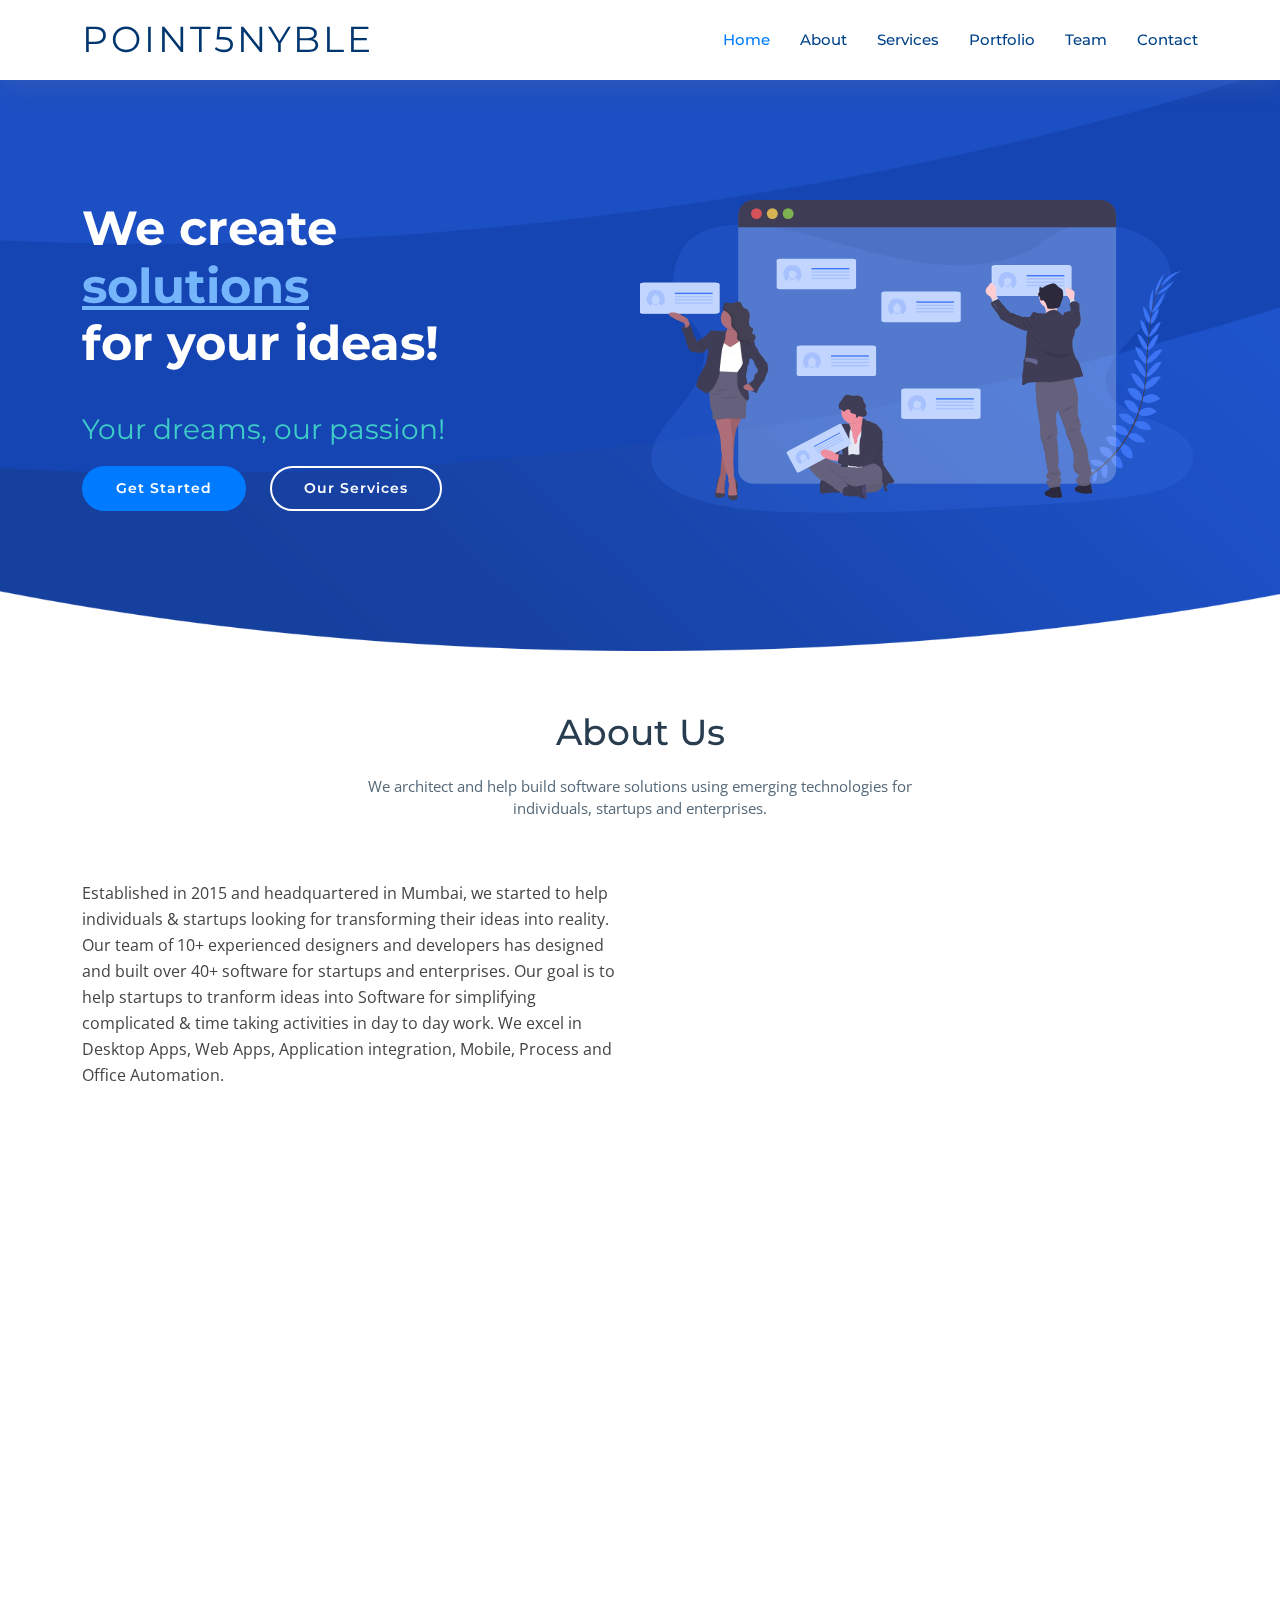
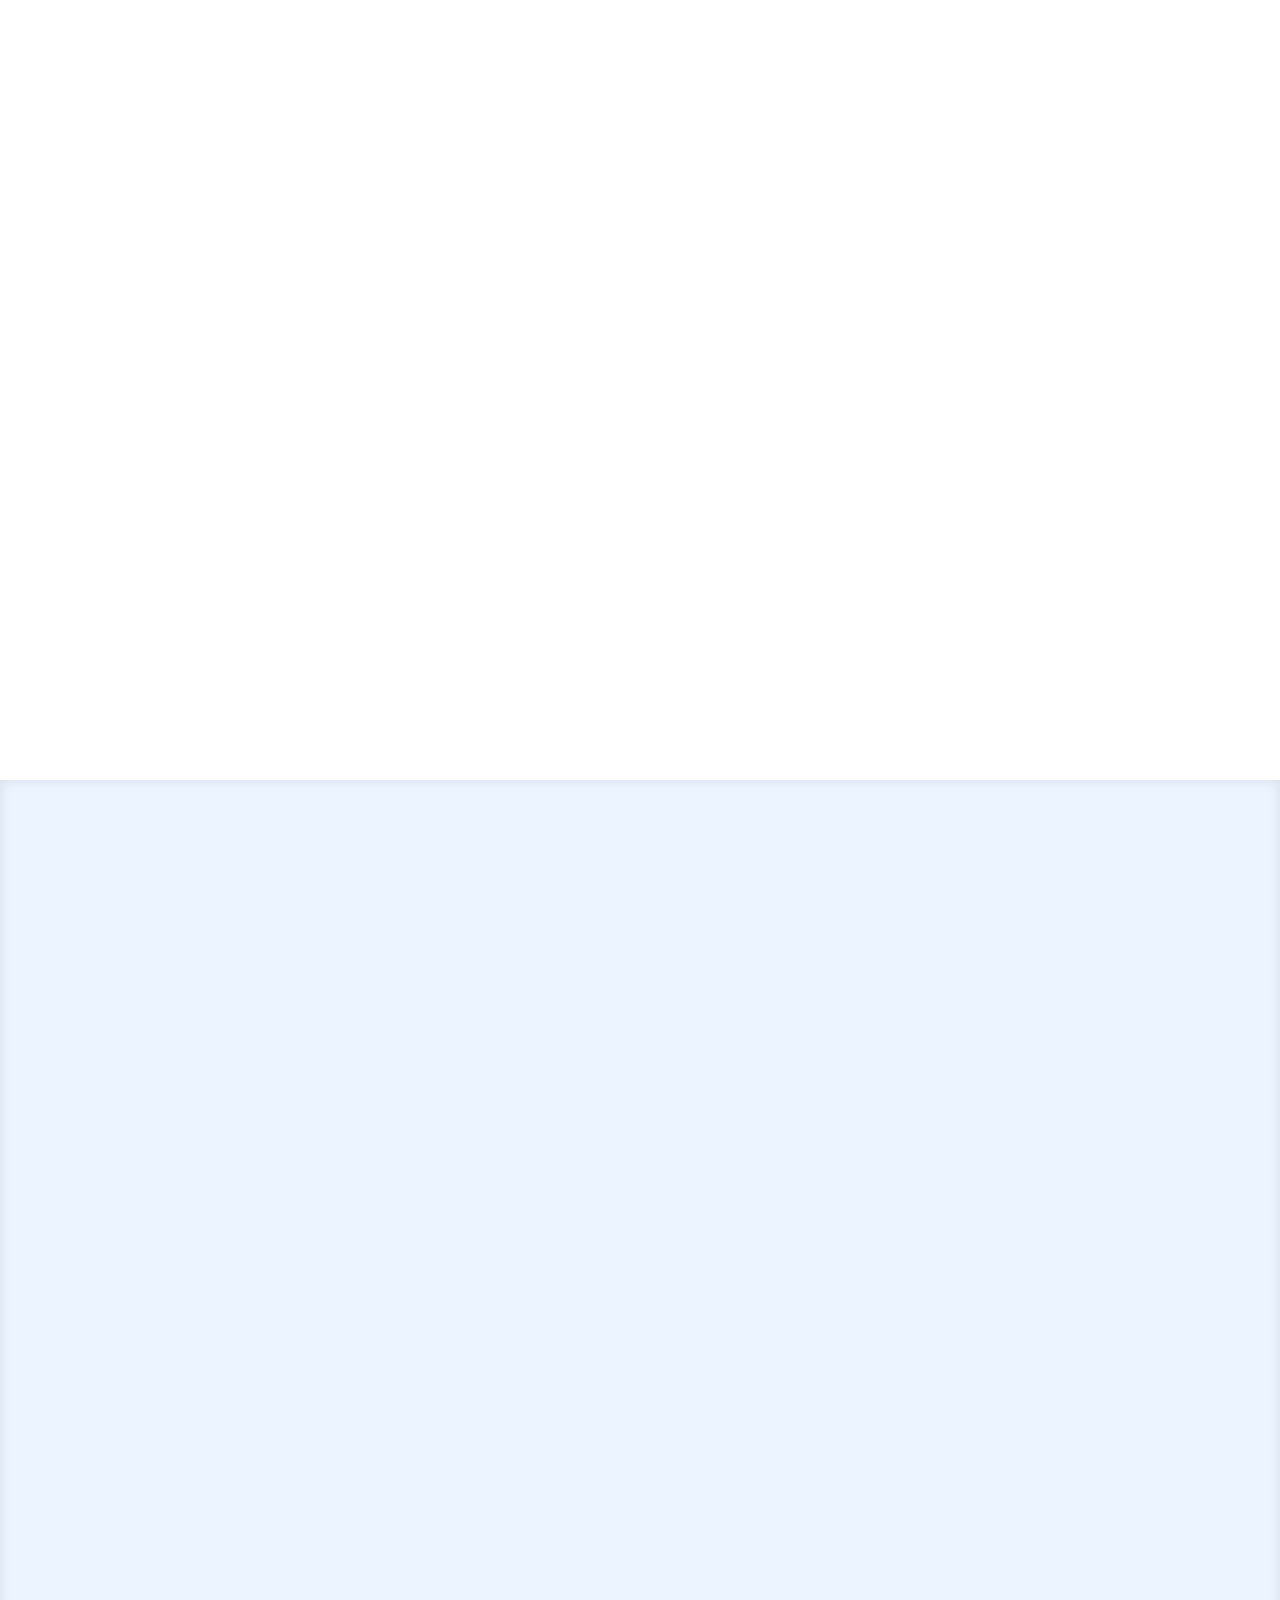
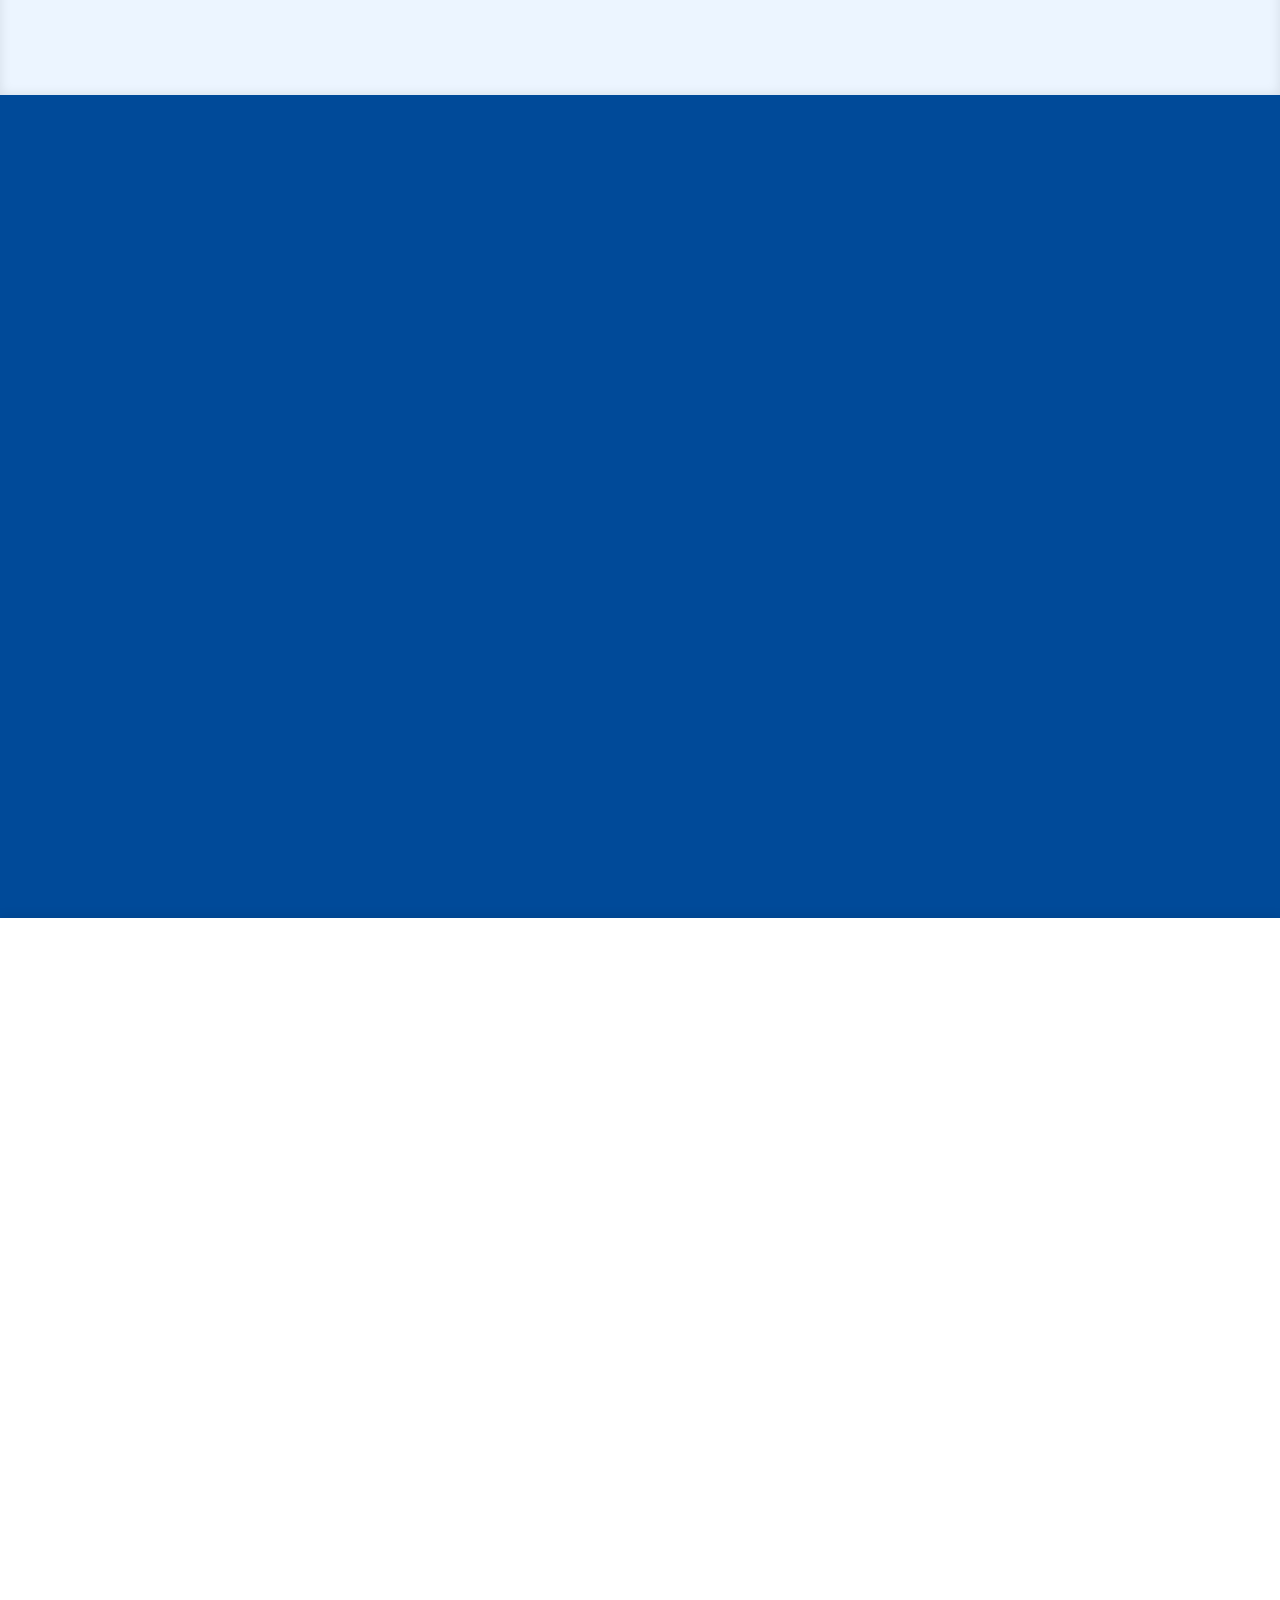
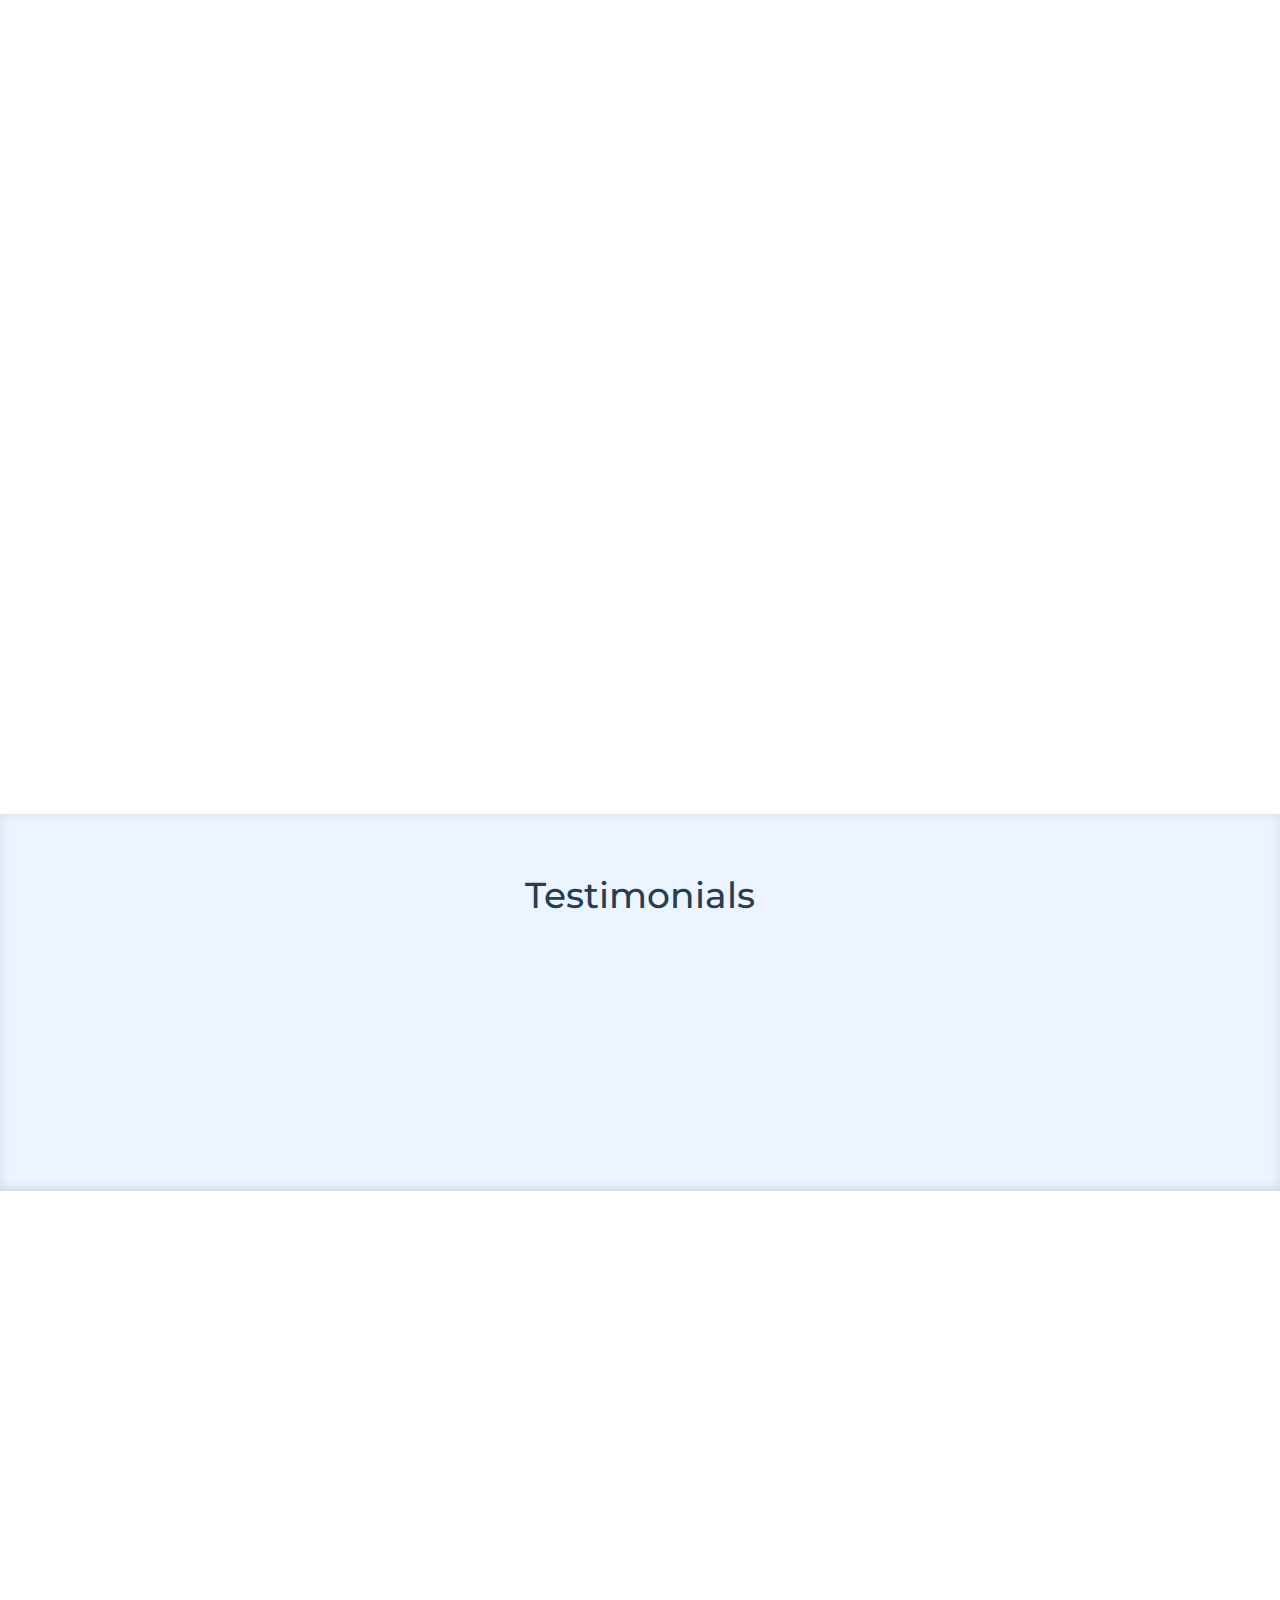
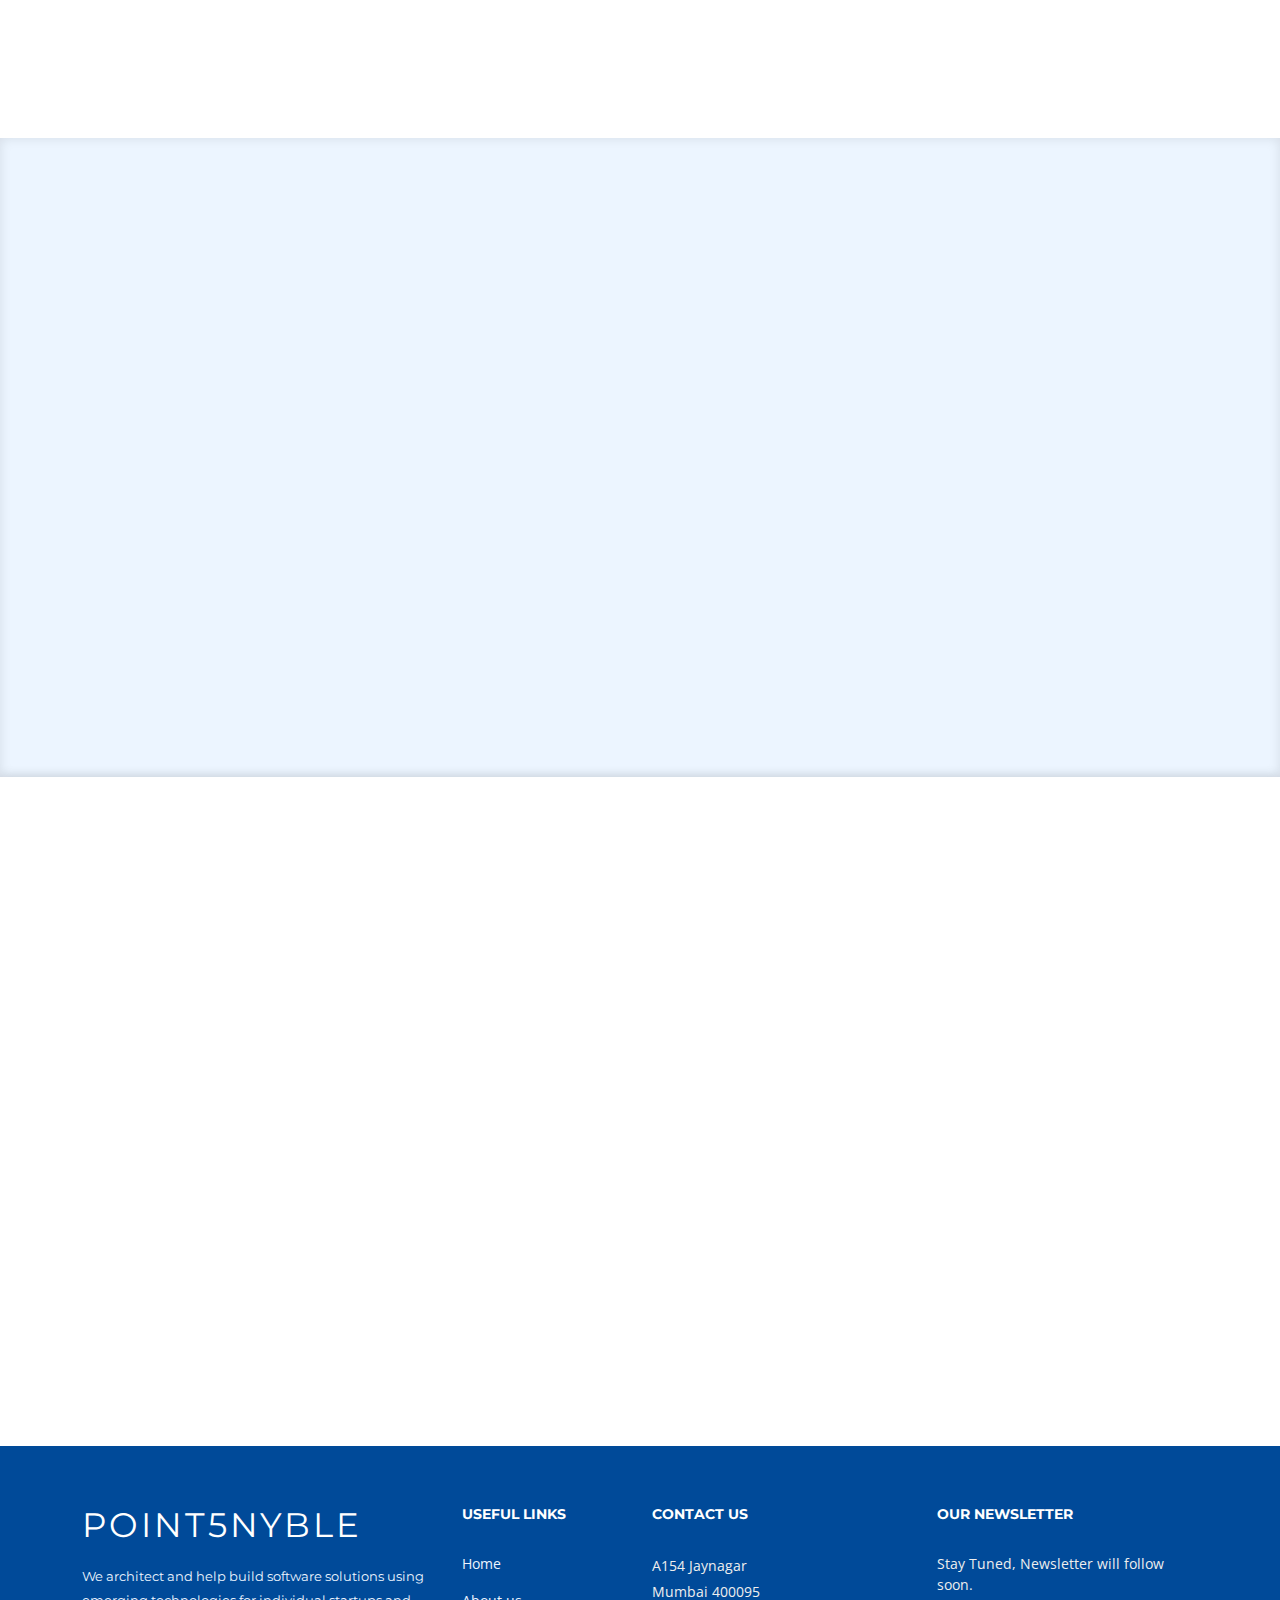
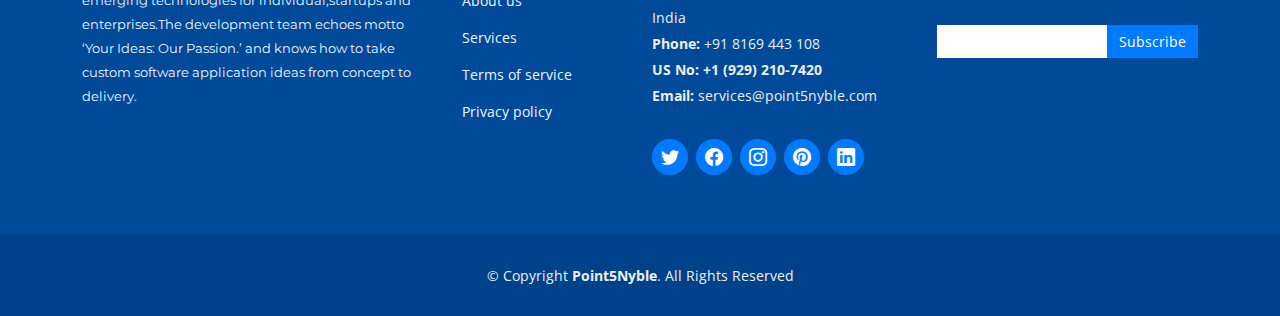
==== commit a9b70123: "Update avatar images" ====
--- a/index.html
+++ b/index.html
@@ -110,7 +110,7 @@
 
           <div class="col-lg-6 content order-lg-1 order-2">
             <p>
-              Established in 2021 and headquartered in Mumbai, we started to help individuals & startups looking for transforming their ideas into reality. Our team of 10+ experienced designers and developers has designed and built over 40+ software for startups and enterprises. 
+              Established in 2015 and headquartered in Mumbai, we started to help individuals & startups looking for transforming their ideas into reality. Our team of 10+ experienced designers and developers has designed and built over 40+ software for startups and enterprises. 
               Our goal is to help startups to tranform ideas into Software for simplifying complicated & time taking activities in day to day work. We excel in Desktop Apps, Web Apps, Application integration, Mobile, Process and Office Automation.
             </p>
 
@@ -556,7 +556,7 @@
 
           <div class="col-lg-3 col-md-6" data-aos="zoom-out" data-aos-delay="100">
             <div class="member">
-              <img src="assets/img/logo.png" class="img-fluid" alt="">
+              <img src="assets/img/avatar-female.png" class="img-fluid" alt="">
               <div class="member-info">
                 <div class="member-info-content">
                   <h4>Priyanka Verma</h4>
@@ -574,7 +574,7 @@
 
           <div class="col-lg-3 col-md-6" data-aos="zoom-out" data-aos-delay="200">
             <div class="member">
-              <img src="assets/img/logo.png" class="img-fluid" alt="">
+              <img src="assets/img/avatar-male.png" class="img-fluid" alt="">
               <div class="member-info">
                 <div class="member-info-content">
                   <h4>Pankaj K</h4>
@@ -592,7 +592,7 @@
 
           <div class="col-lg-3 col-md-6" data-aos="zoom-out" data-aos-delay="300">
             <div class="member">
-              <img src="assets/img/logo.png" class="img-fluid" alt="">
+              <img src="assets/img/avatar-male.png" class="img-fluid" alt="">
               <div class="member-info">
                 <div class="member-info-content">
                   <h4>Ashish Seth</h4>
@@ -610,7 +610,7 @@
 
           <div class="col-lg-3 col-md-6" data-aos="zoom-out" data-aos-delay="400">
             <div class="member">
-              <img src="assets/img/logo.png" class="img-fluid" alt="">
+              <img src="assets/img/avatar-male.png" class="img-fluid" alt="">
               <div class="member-info">
                 <div class="member-info-content">
                   <h4>Abhilash Singh</h4>
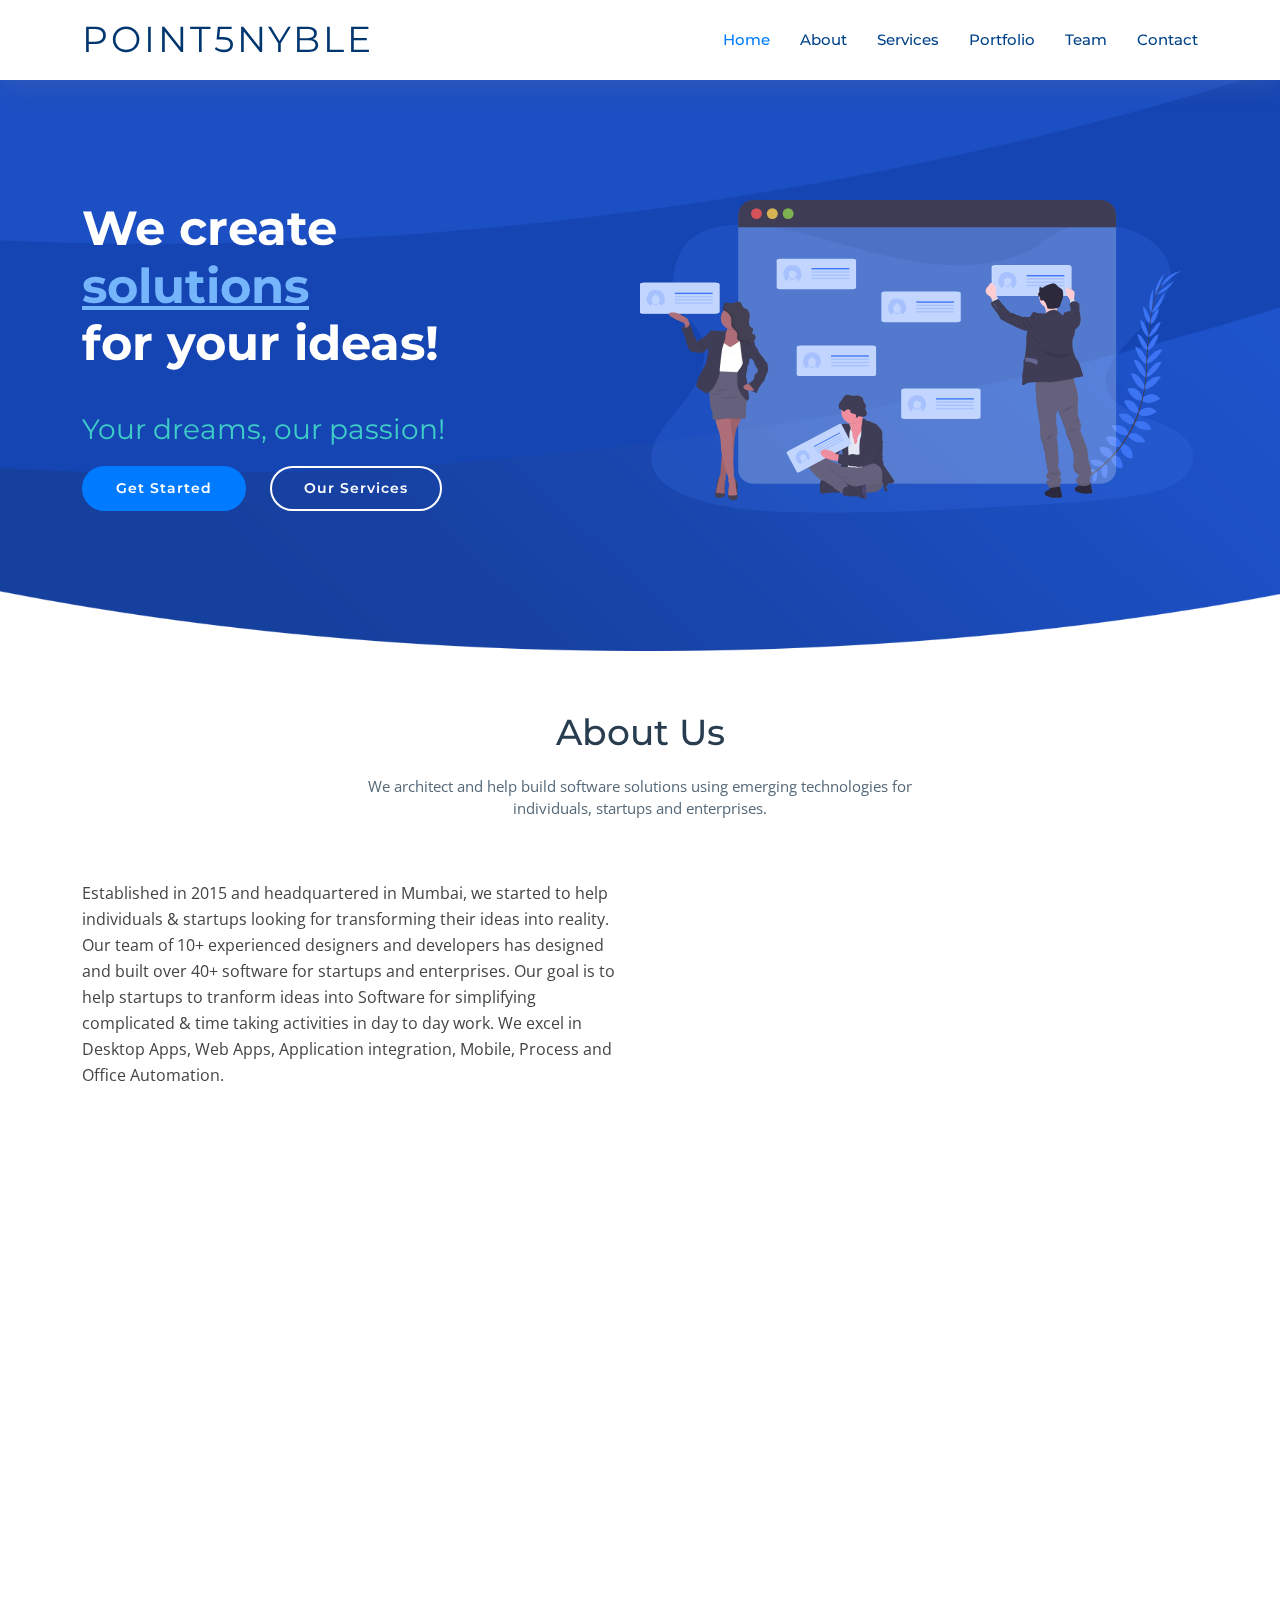
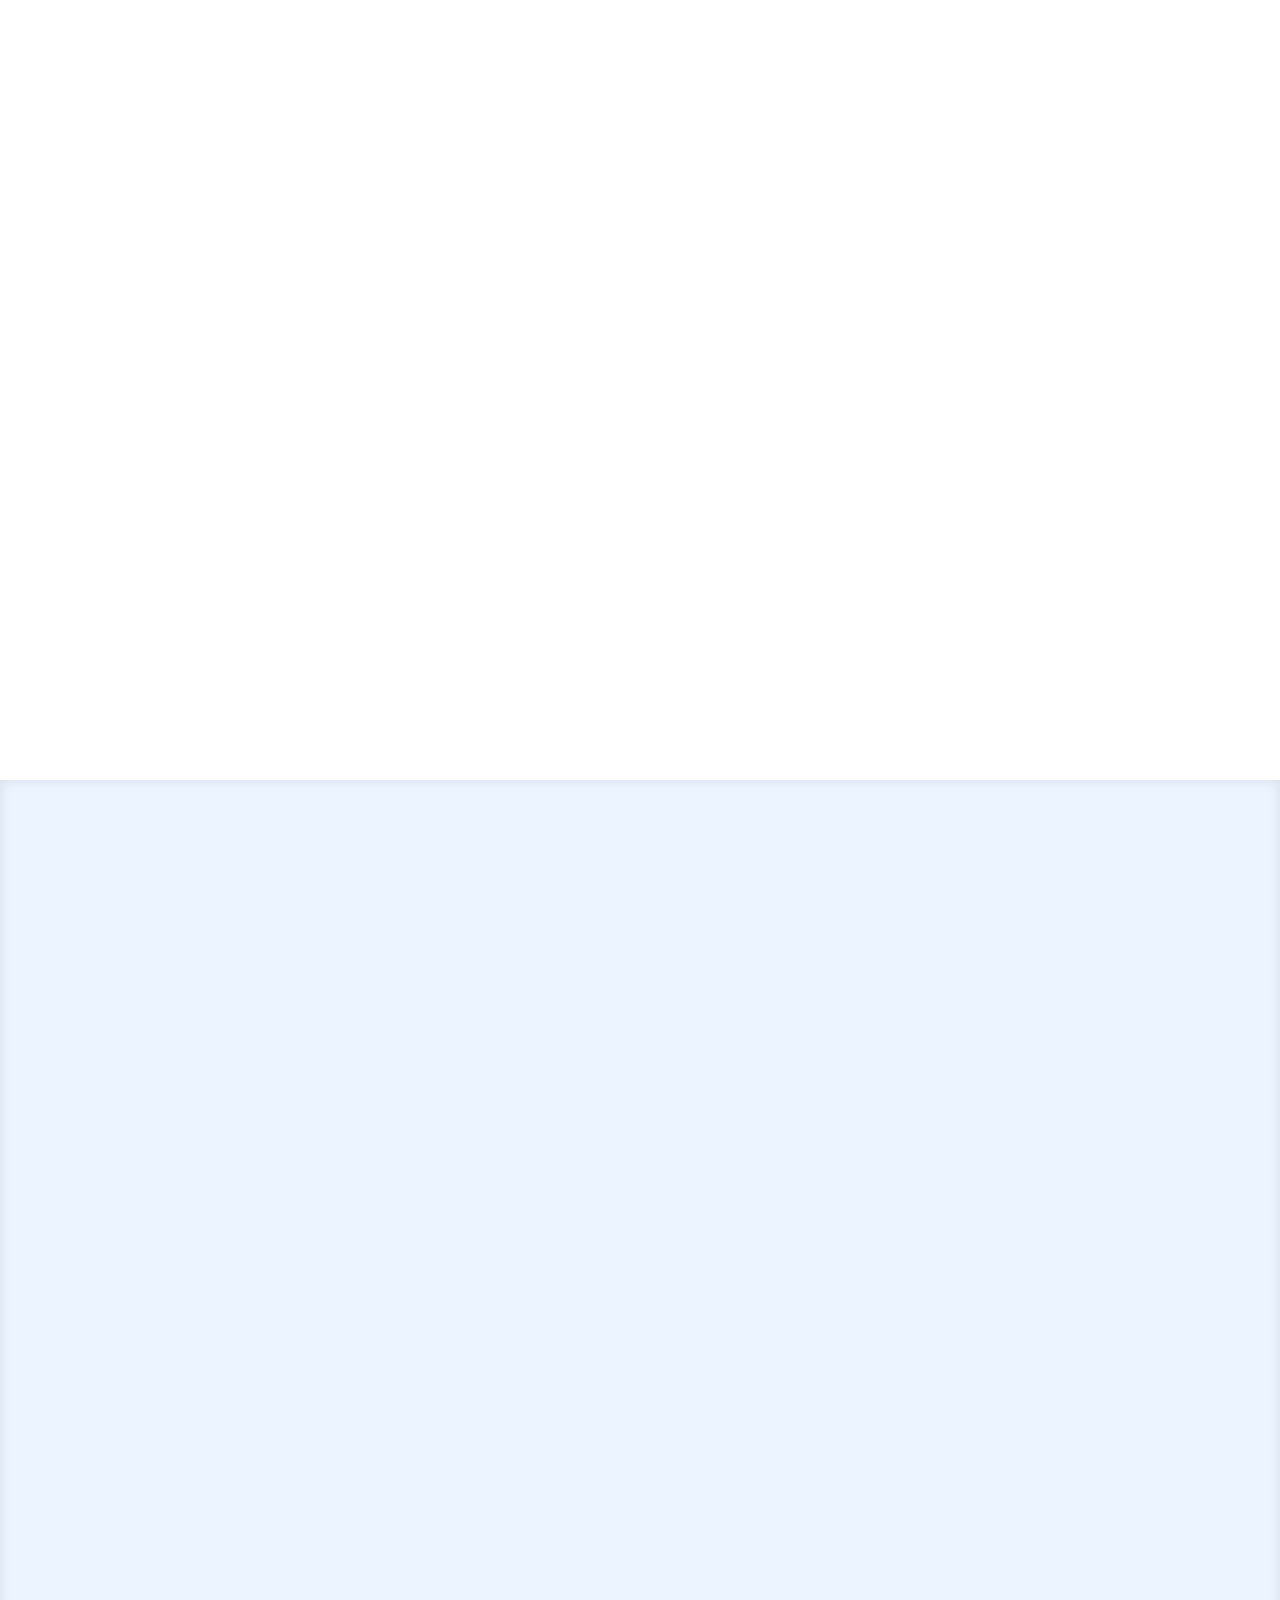
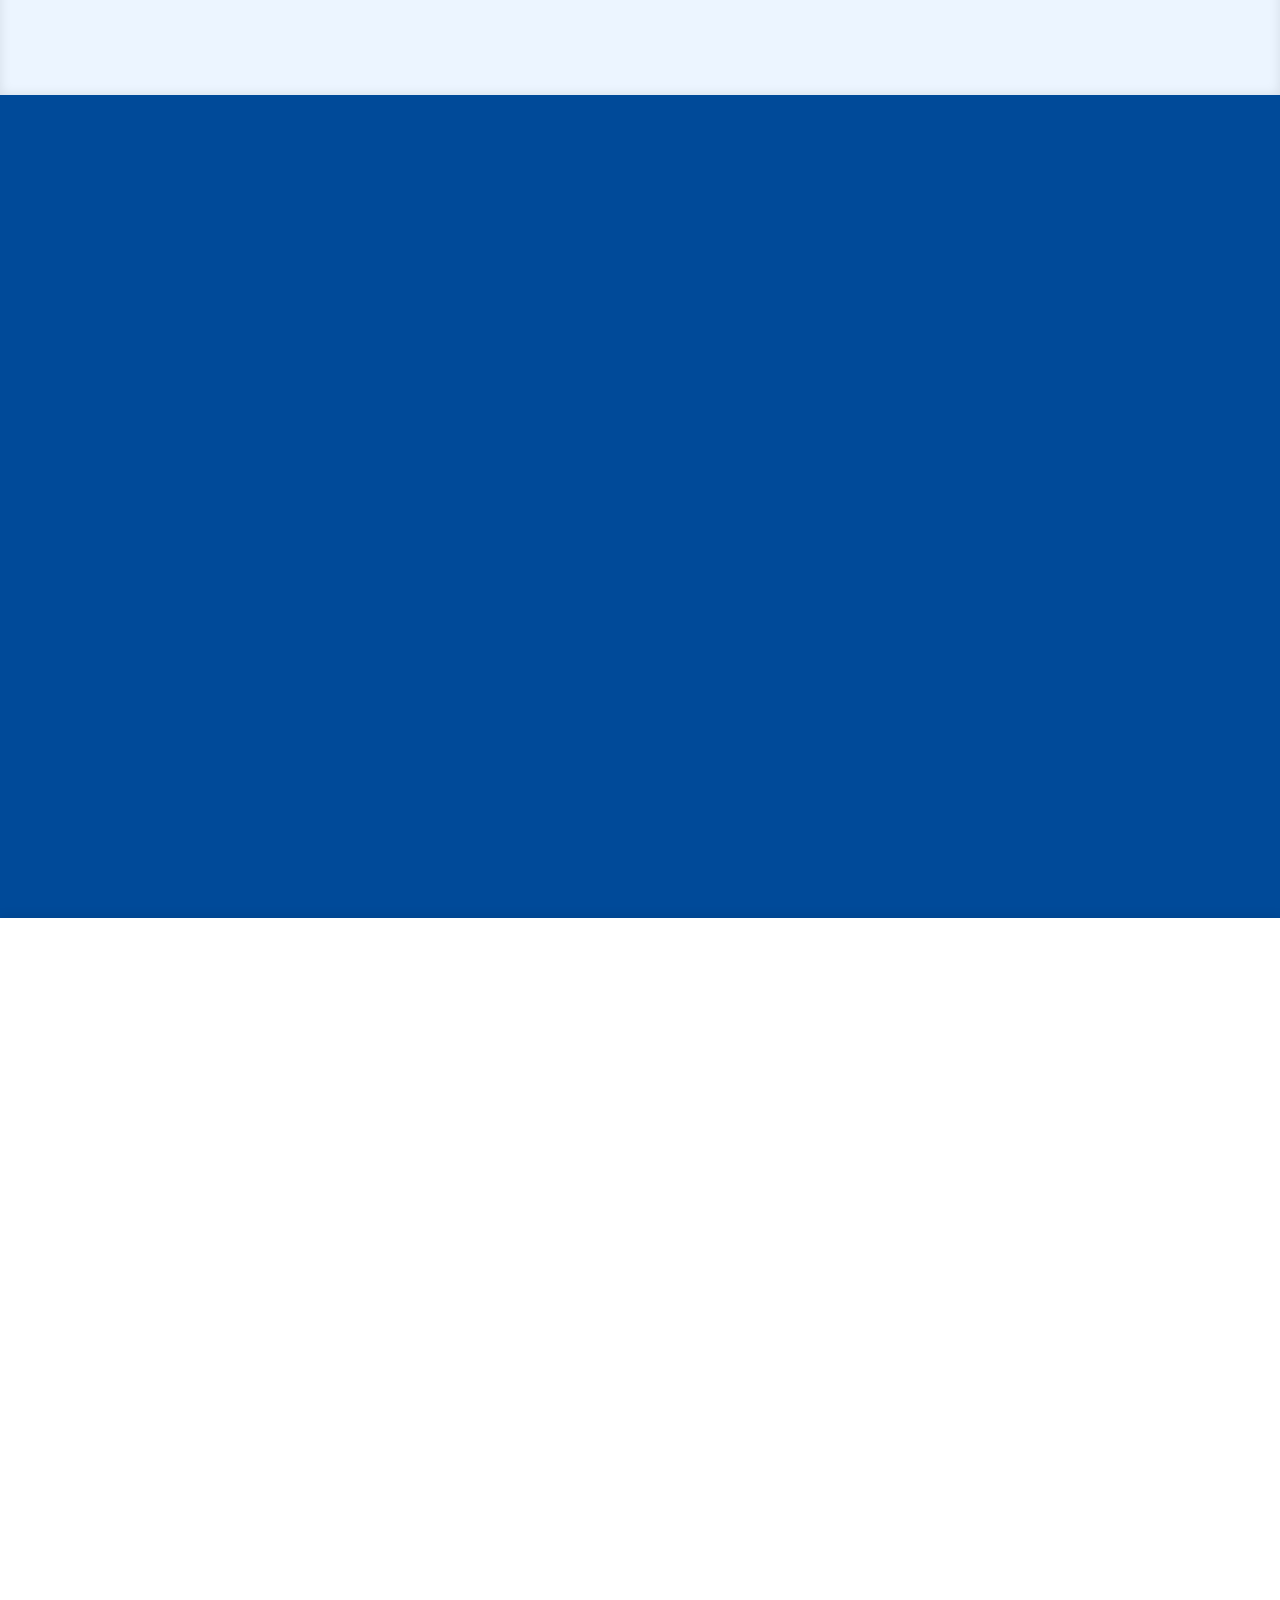
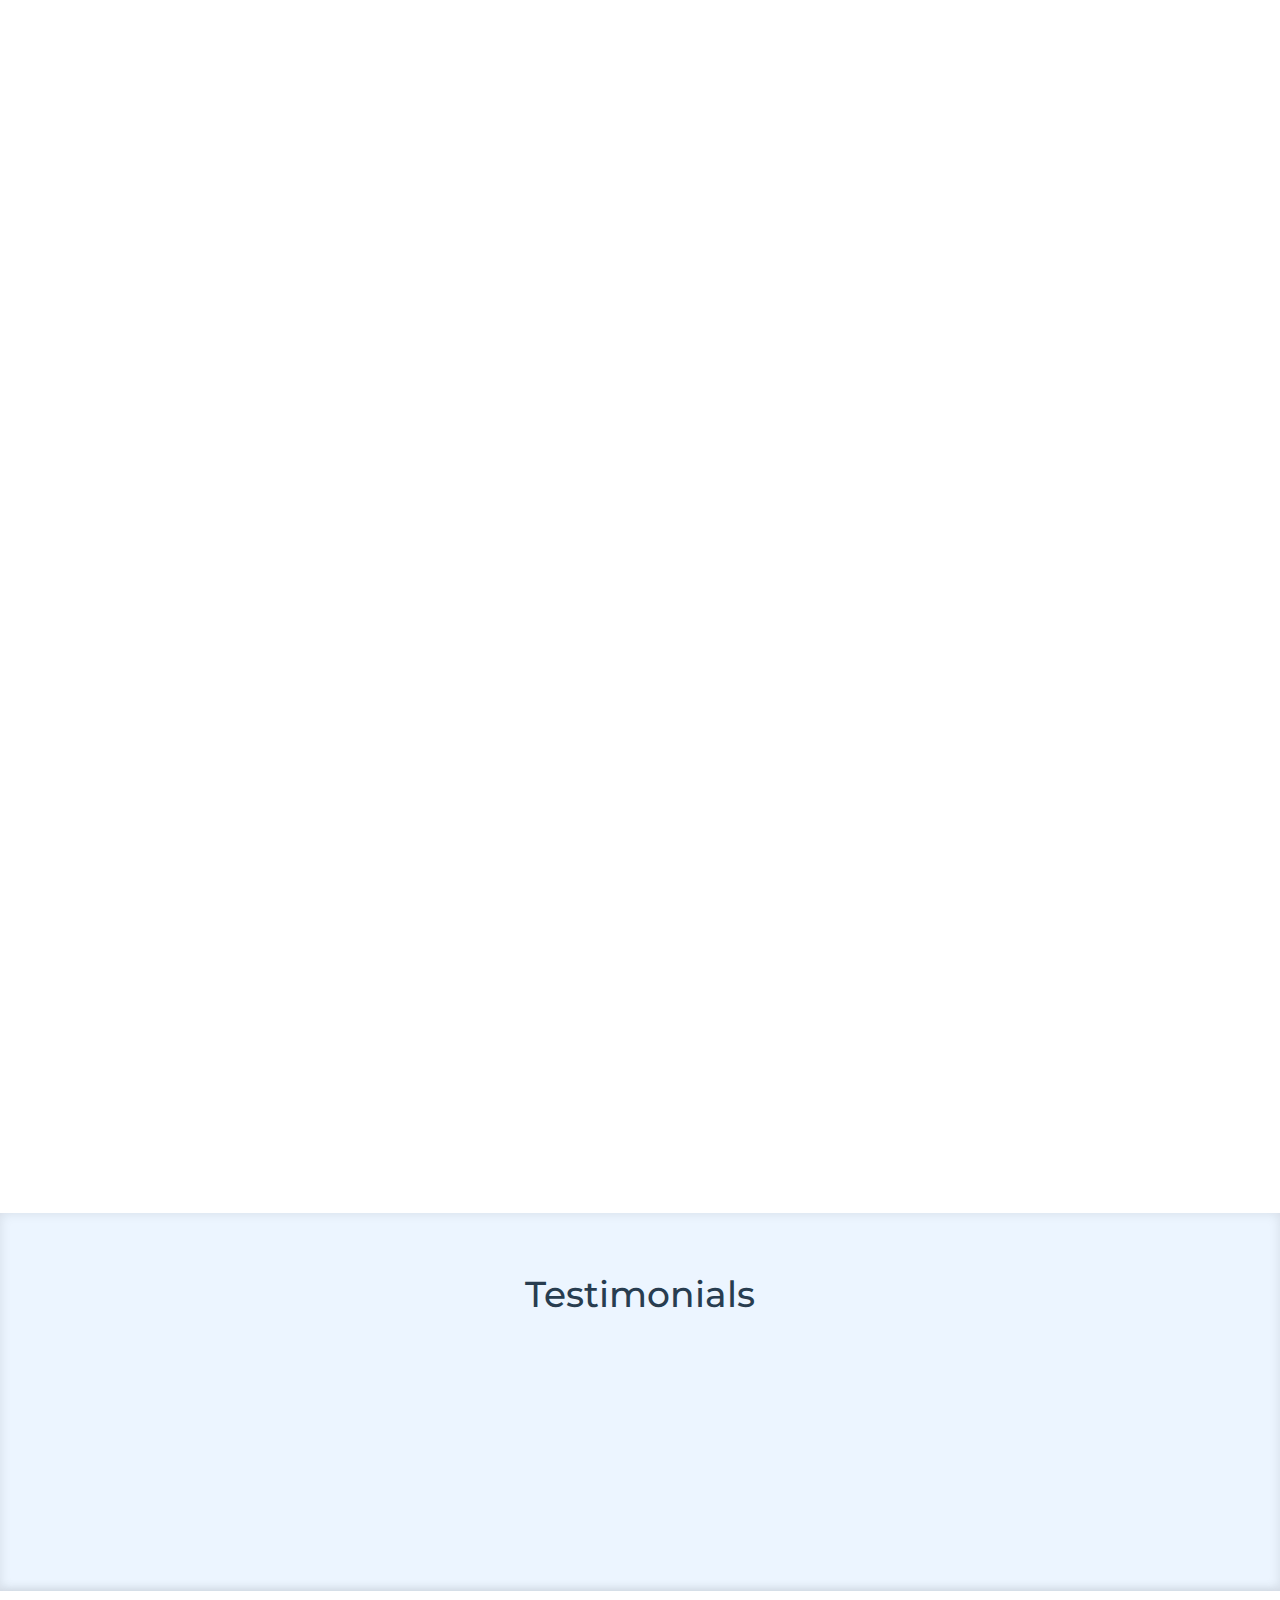
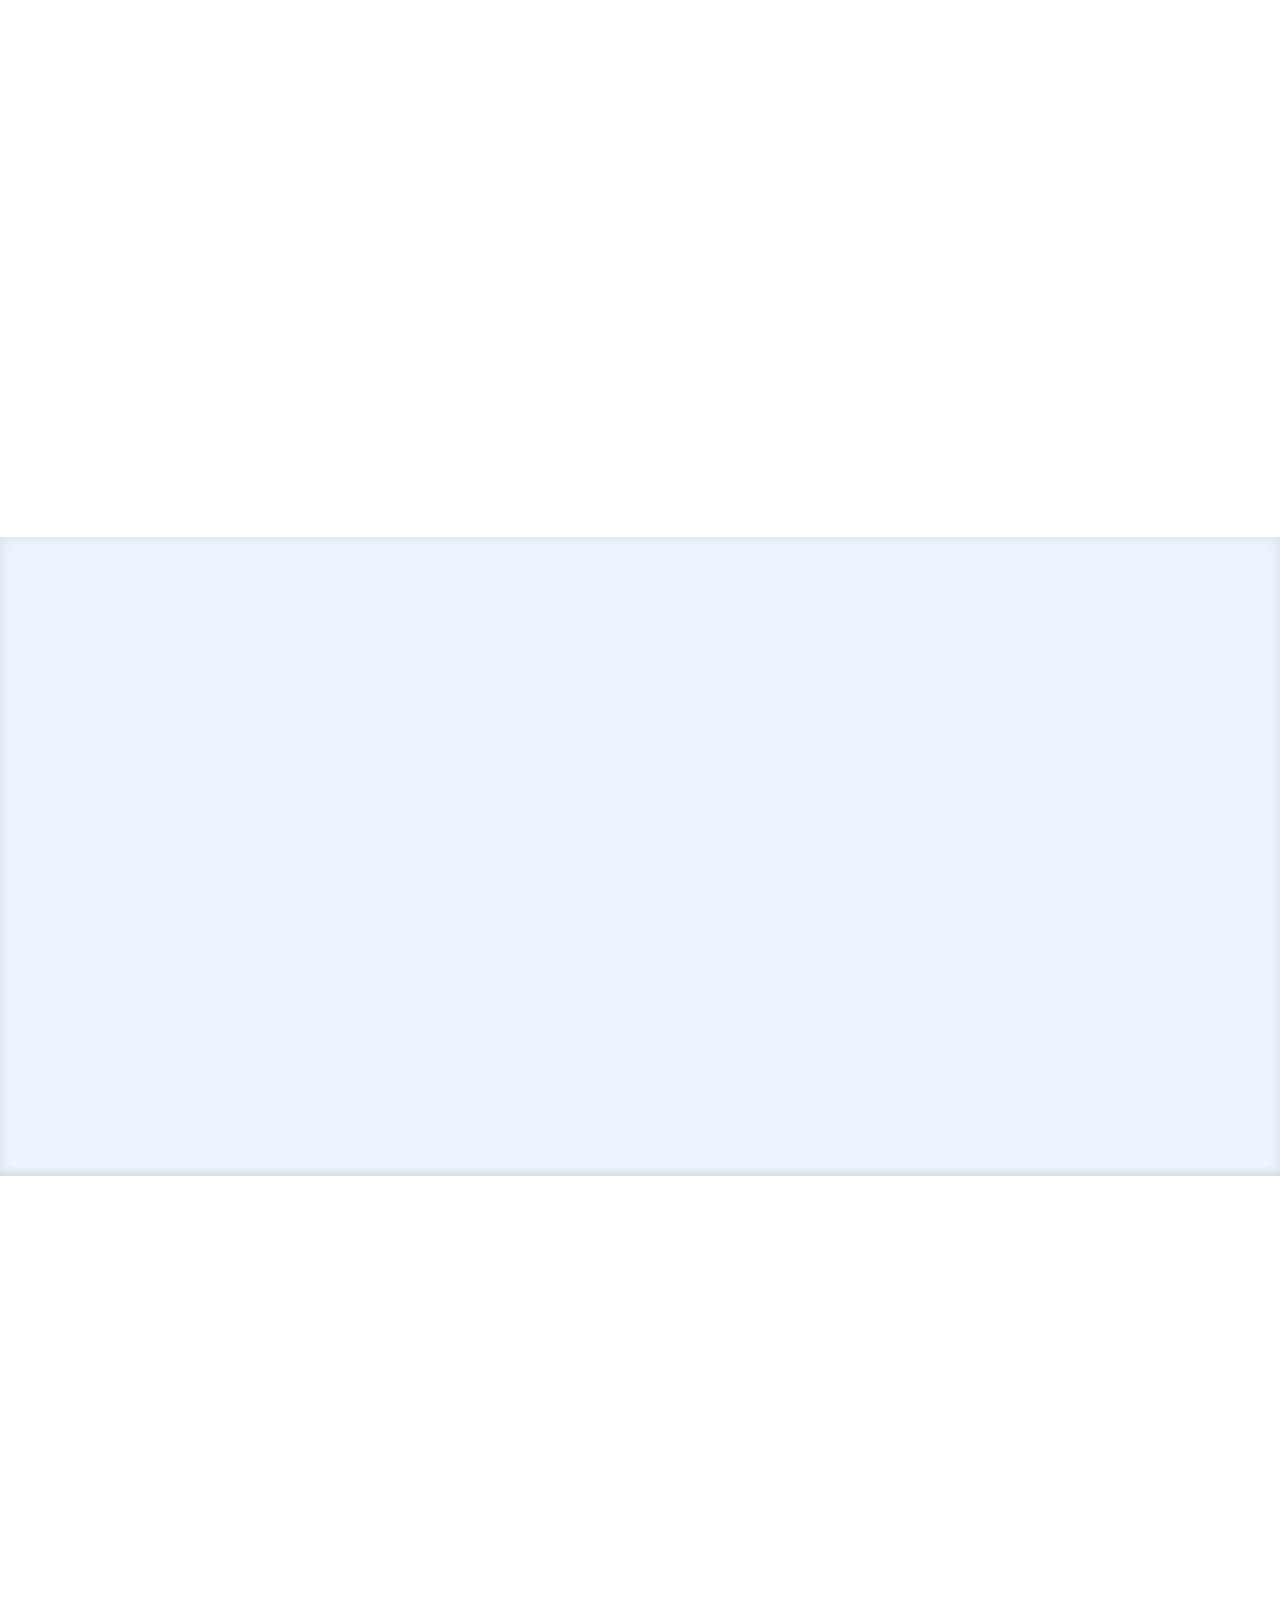
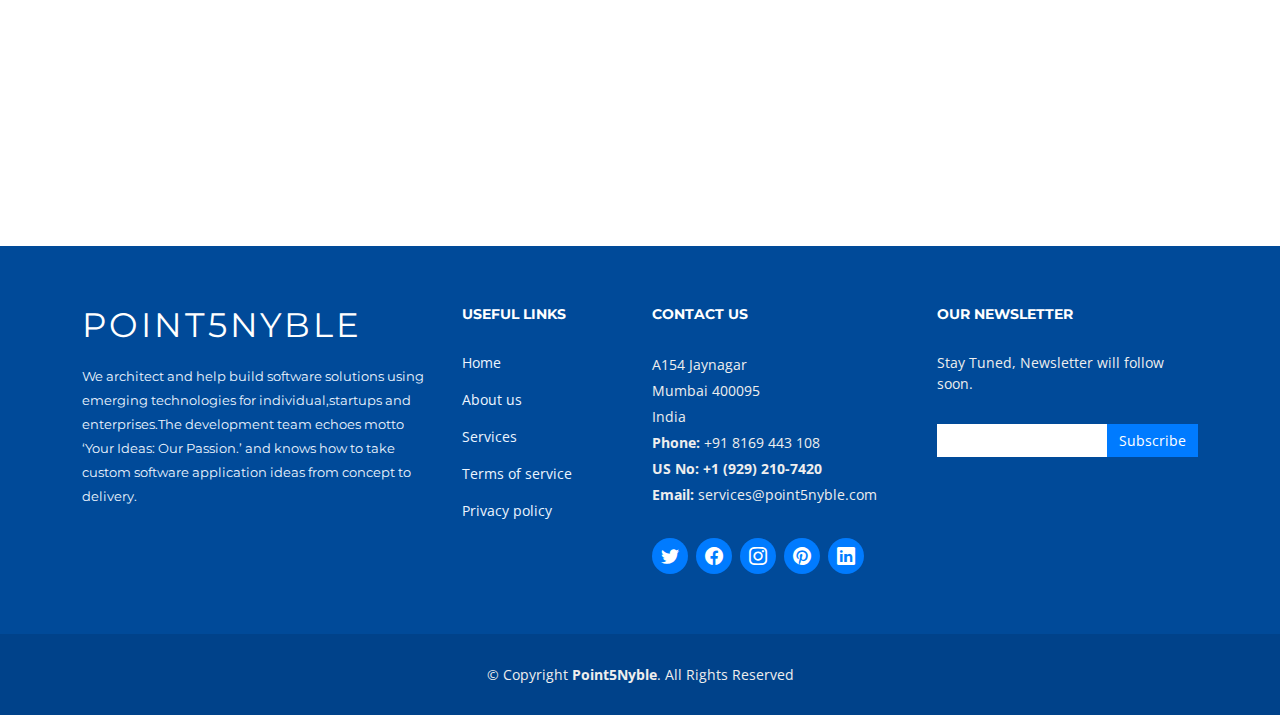
==== commit 9542b57b: "Update Portfolio" ====
--- a/index.html
+++ b/index.html
@@ -326,8 +326,9 @@
             <ul id="portfolio-flters">
               <li data-filter="*" class="filter-active">All</li>
               <li data-filter=".filter-app">App</li>
-              <li data-filter=".filter-card">Card</li>
+              <li data-filter=".filter-card">Add-ins</li>
               <li data-filter=".filter-web">Web</li>
+              <li data-filter=".filter-web">Desktop</li>
             </ul>
           </div>
         </div>
@@ -378,17 +379,32 @@
 
           <div class="col-lg-4 col-md-6 portfolio-item filter-card">
             <div class="portfolio-wrap">
-              <img src="assets/img/portfolio/card2.jpg" class="img-fluid" alt="">
-              <div class="portfolio-info">
-                <h4><a href="portfolio-details.html">Card 2</a></h4>
+              <img src="assets/img/portfolio/addin2.jpg" class="img-fluid" alt="">
+              <div class="portfolio-info">
+                <h4><a href="portfolio-details.html">Addin 2</a></h4>
                 <p>Card</p>
                 <div>
-                  <a href="assets/img/portfolio/card2.jpg" class="portfolio-lightbox link-preview" data-gallery="portfolioGallery" title="Card 2"><i class="bi bi-plus"></i></a>
-                  <a href="portfolio-details.html" class="link-details" title="More Details"><i class="bi bi-link"></i></a>
-                </div>
-              </div>
-            </div>
-          </div>
+                  <a href="assets/img/portfolio/addin2.jpg" class="portfolio-lightbox link-preview" data-gallery="portfolioGallery" title="Addin 2"><i class="bi bi-plus"></i></a>
+                  <a href="portfolio-details.html" class="link-details" title="More Details"><i class="bi bi-link"></i></a>
+                </div>
+              </div>
+            </div>
+          </div>
+
+          <div class="col-lg-4 col-md-6 portfolio-item filter-app">
+            <div class="portfolio-wrap">
+              <img src="assets/img/portfolio/app4.jpg" class="img-fluid" alt="">
+              <div class="portfolio-info">
+                <h4><a href="portfolio-details.html">App 4</a></h4>
+                <p>App</p>
+                <div>
+                  <a href="assets/img/portfolio/app4.jpg" class="portfolio-lightbox link-preview" data-gallery="portfolioGallery" title="App 4"><i class="bi bi-plus"></i></a>
+                  <a href="portfolio-details.html" class="link-details" title="More Details"><i class="bi bi-link"></i></a>
+                </div>
+              </div>
+            </div>
+          </div>
+
 
           <div class="col-lg-4 col-md-6 portfolio-item filter-web">
             <div class="portfolio-wrap">
@@ -420,26 +436,38 @@
 
           <div class="col-lg-4 col-md-6 portfolio-item filter-card">
             <div class="portfolio-wrap">
-              <img src="assets/img/portfolio/card1.jpg" class="img-fluid" alt="">
-              <div class="portfolio-info">
-                <h4><a href="portfolio-details.html">Card 1</a></h4>
+              <img src="assets/img/portfolio/addin1.jpg" class="img-fluid" alt="">
+              <div class="portfolio-info">
+                <h4><a href="portfolio-details.html">Addin 1</a></h4>
                 <p>Card</p>
                 <div>
-                  <a href="assets/img/portfolio/card1.jpg" class="portfolio-lightbox link-preview" data-gallery="portfolioGallery" title="Card 1"><i class="bi bi-plus"></i></a>
-                  <a href="portfolio-details.html" class="link-details" title="More Details"><i class="bi bi-link"></i></a>
-                </div>
-              </div>
-            </div>
-          </div>
-
+                  <a href="assets/img/portfolio/addin1.jpg" class="portfolio-lightbox link-preview" data-gallery="portfolioGallery" title="Addin 1"><i class="bi bi-plus"></i></a>
+                  <a href="portfolio-details.html" class="link-details" title="More Details"><i class="bi bi-link"></i></a>
+                </div>
+              </div>
+            </div>
+          </div>
+          <div class="col-lg-4 col-md-6 portfolio-item filter-web">
+            <div class="portfolio-wrap">
+              <img src="assets/img/portfolio/web4.jpg" class="img-fluid" alt="">
+              <div class="portfolio-info">
+                <h4><a href="portfolio-details.html">Web 4</a></h4>
+                <p>Web</p>
+                <div>
+                  <a href="assets/img/portfolio/web4.jpg" class="portfolio-lightbox link-preview" data-gallery="portfolioGallery" title="Web 4"><i class="bi bi-plus"></i></a>
+                  <a href="portfolio-details.html" class="link-details" title="More Details"><i class="bi bi-link"></i></a>
+                </div>
+              </div>
+            </div>
+          </div>
           <div class="col-lg-4 col-md-6 portfolio-item filter-card">
             <div class="portfolio-wrap">
-              <img src="assets/img/portfolio/card3.jpg" class="img-fluid" alt="">
-              <div class="portfolio-info">
-                <h4><a href="portfolio-details.html">Card 3</a></h4>
+              <img src="assets/img/portfolio/addin3.jpg" class="img-fluid" alt="">
+              <div class="portfolio-info">
+                <h4><a href="portfolio-details.html">Addin 3</a></h4>
                 <p>Card</p>
                 <div>
-                  <a href="assets/img/portfolio/card3.jpg" class="portfolio-lightbox link-preview" data-gallery="portfolioGallery" title="Card 3"><i class="bi bi-plus"></i></a>
+                  <a href="assets/img/portfolio/addin3.jpg" class="portfolio-lightbox link-preview" data-gallery="portfolioGallery" title="Addin 3"><i class="bi bi-plus"></i></a>
                   <a href="portfolio-details.html" class="link-details" title="More Details"><i class="bi bi-link"></i></a>
                 </div>
               </div>
@@ -461,7 +489,19 @@
           </div>
 
         </div>
-
+        <div class="col-lg-4 col-md-6 portfolio-item filter-card">
+          <div class="portfolio-wrap">
+            <img src="assets/img/portfolio/addin4.jpg" class="img-fluid" alt="">
+            <div class="portfolio-info">
+              <h4><a href="portfolio-details.html">Addin 4</a></h4>
+              <p>Card</p>
+              <div>
+                <a href="assets/img/portfolio/addin4.jpg" class="portfolio-lightbox link-preview" data-gallery="portfolioGallery" title="Addin 4"><i class="bi bi-plus"></i></a>
+                <a href="portfolio-details.html" class="link-details" title="More Details"><i class="bi bi-link"></i></a>
+              </div>
+            </div>
+          </div>
+        </div>
       </div>
     </section><!-- End Portfolio Section -->
 
@@ -717,7 +757,7 @@
             <div class="row">
               <div class="col-md-5 info">
                 <i class="bi bi-geo-alt"></i>
-                <p>A154 JayNagar, Mumbai 400095</p>
+                <p>A154 Jaynagar, Mumbai 400095</p>
               </div>
               <div class="col-md-4 info">
                 <i class="bi bi-envelope"></i>
@@ -797,6 +837,7 @@
             </p>
 
             <div class="social-links">
+              
               <a href="#" class="twitter"><i class="bi bi-twitter"></i></a>
               <a href="#" class="facebook"><i class="bi bi-facebook"></i></a>
               <a href="#" class="instagram"><i class="bi bi-instagram"></i></a>
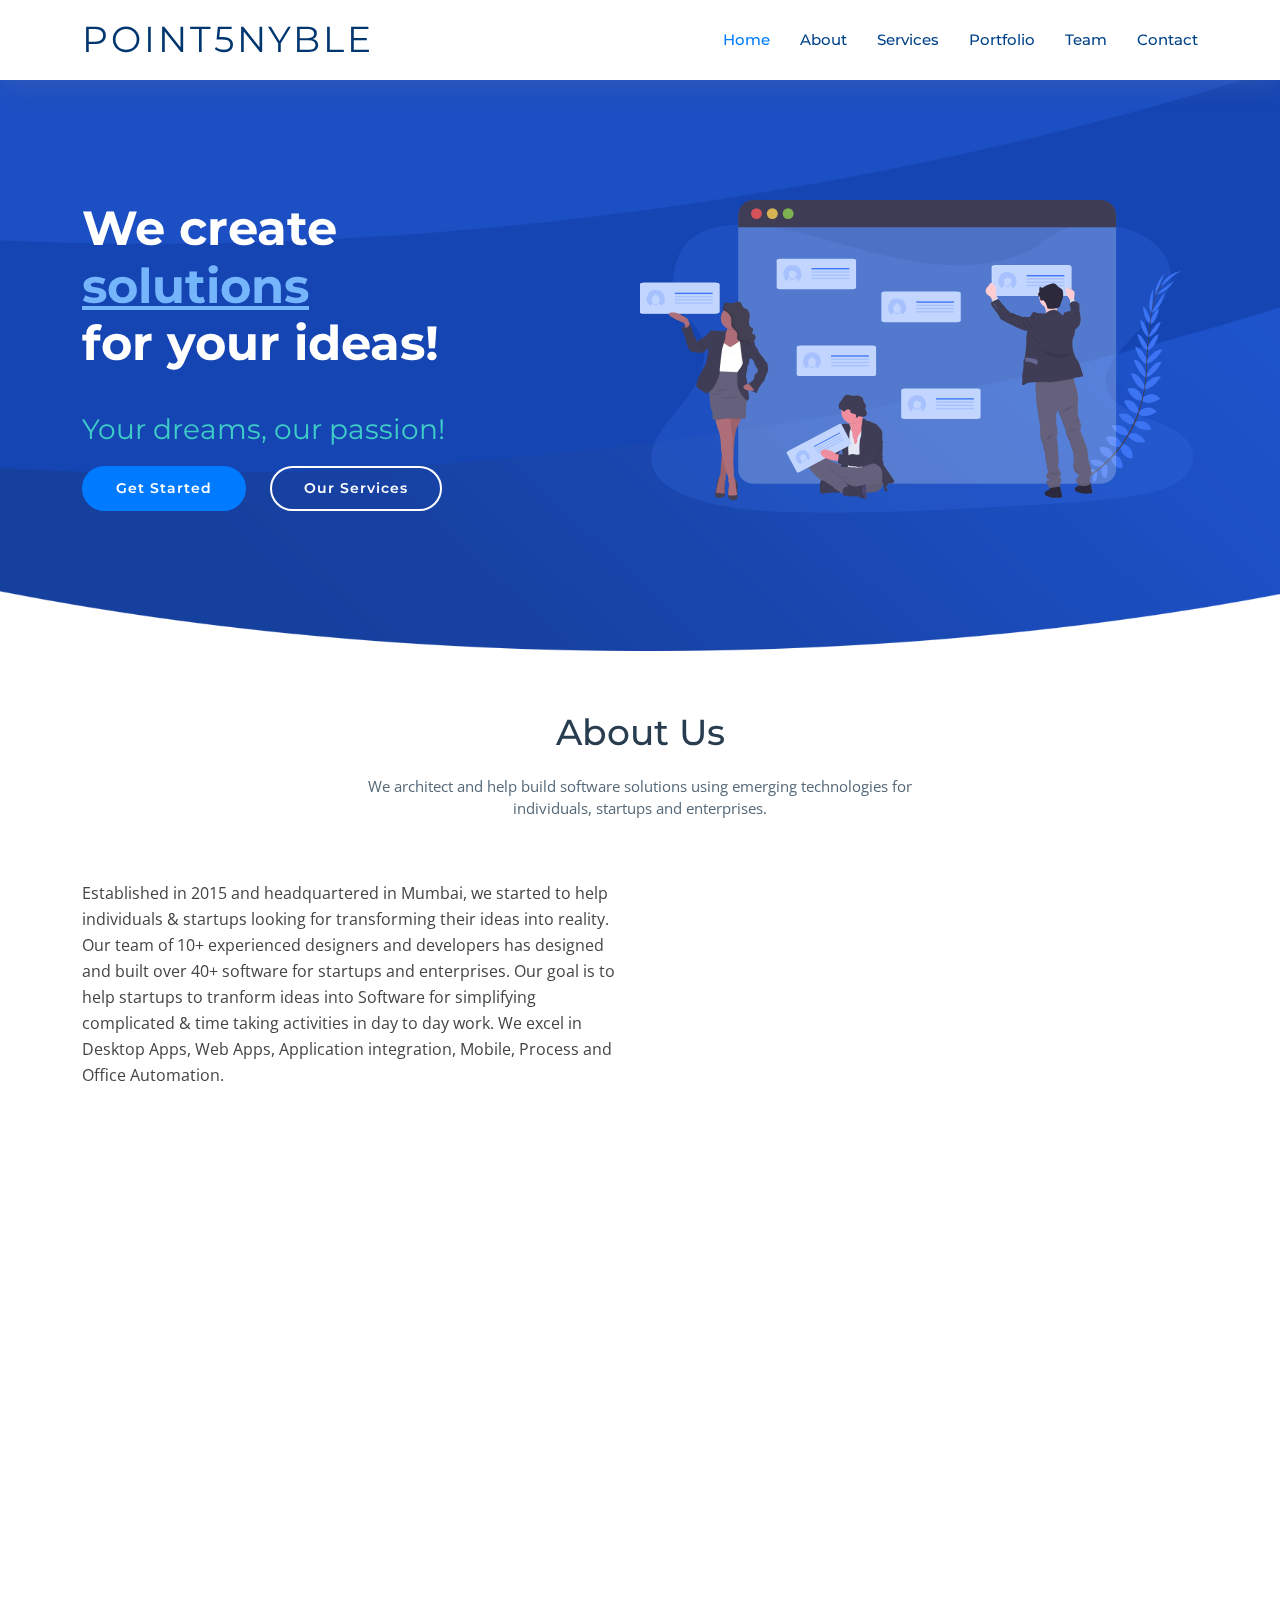
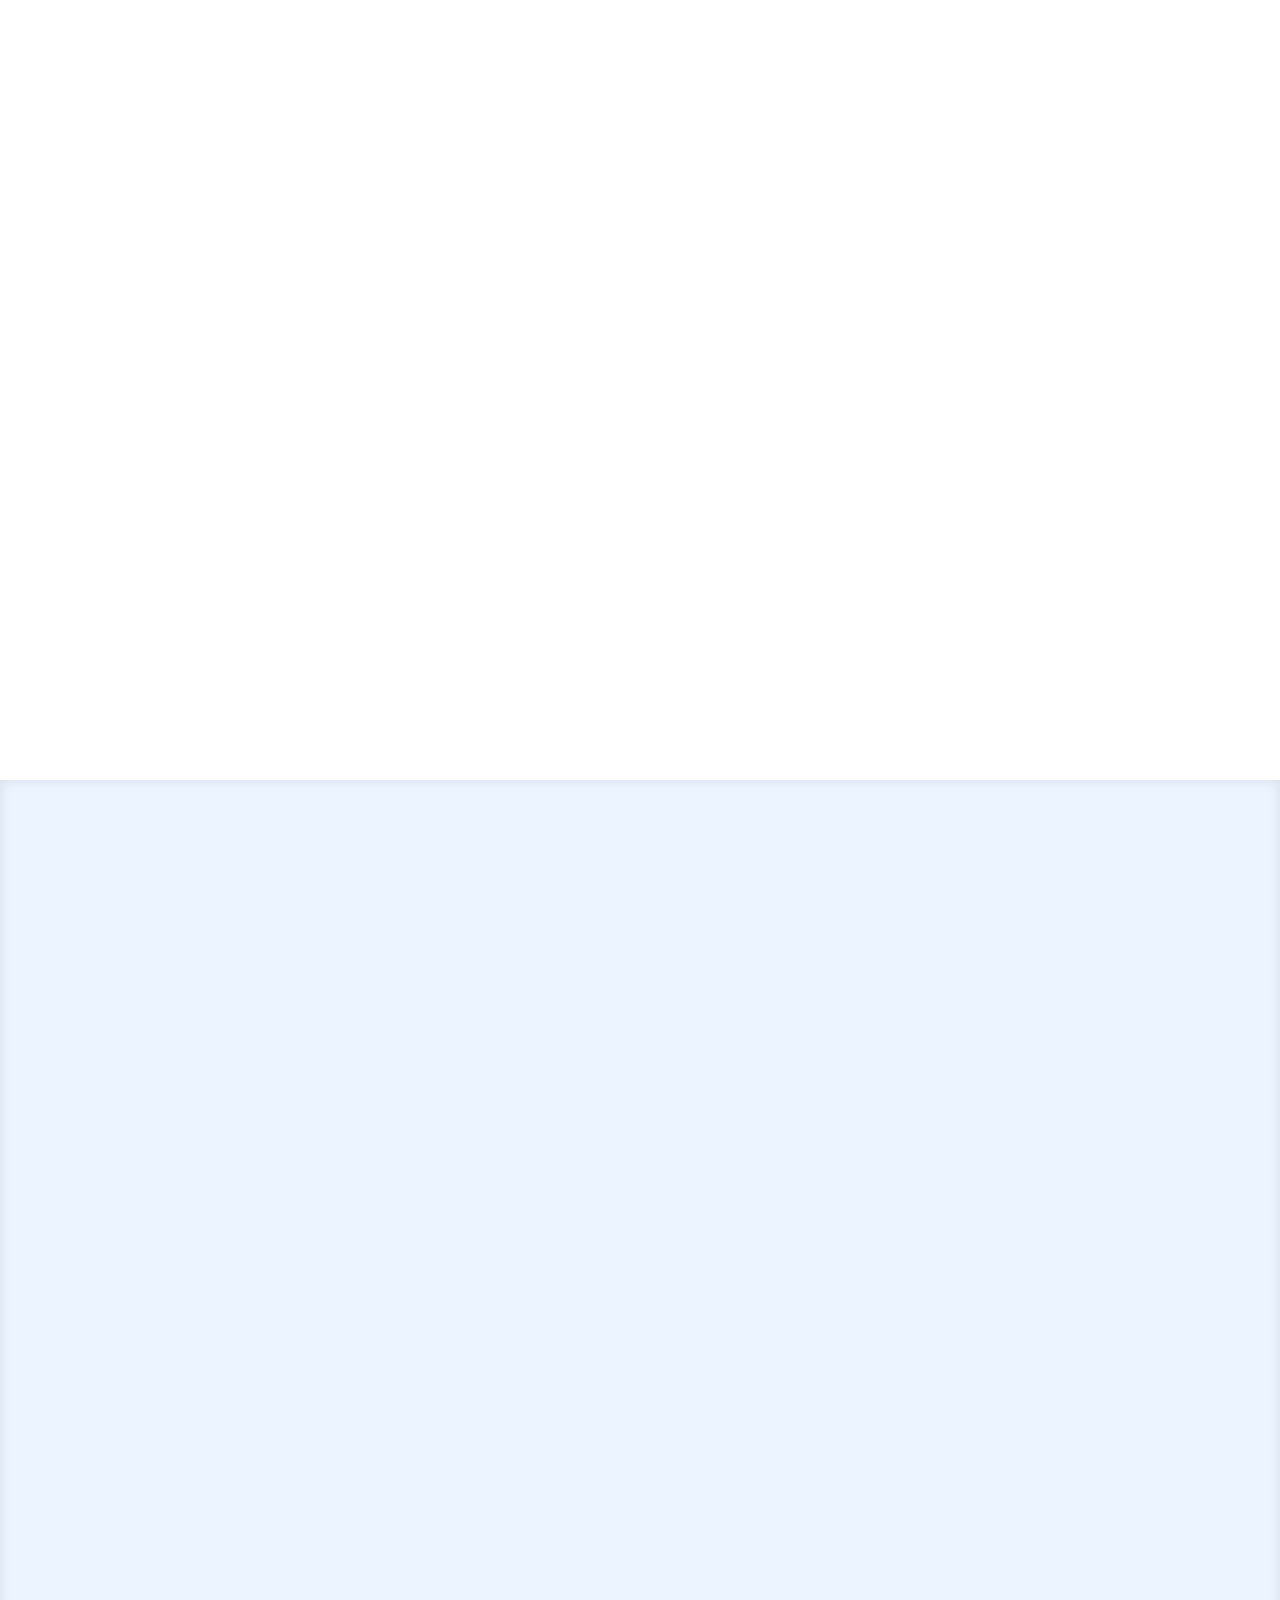
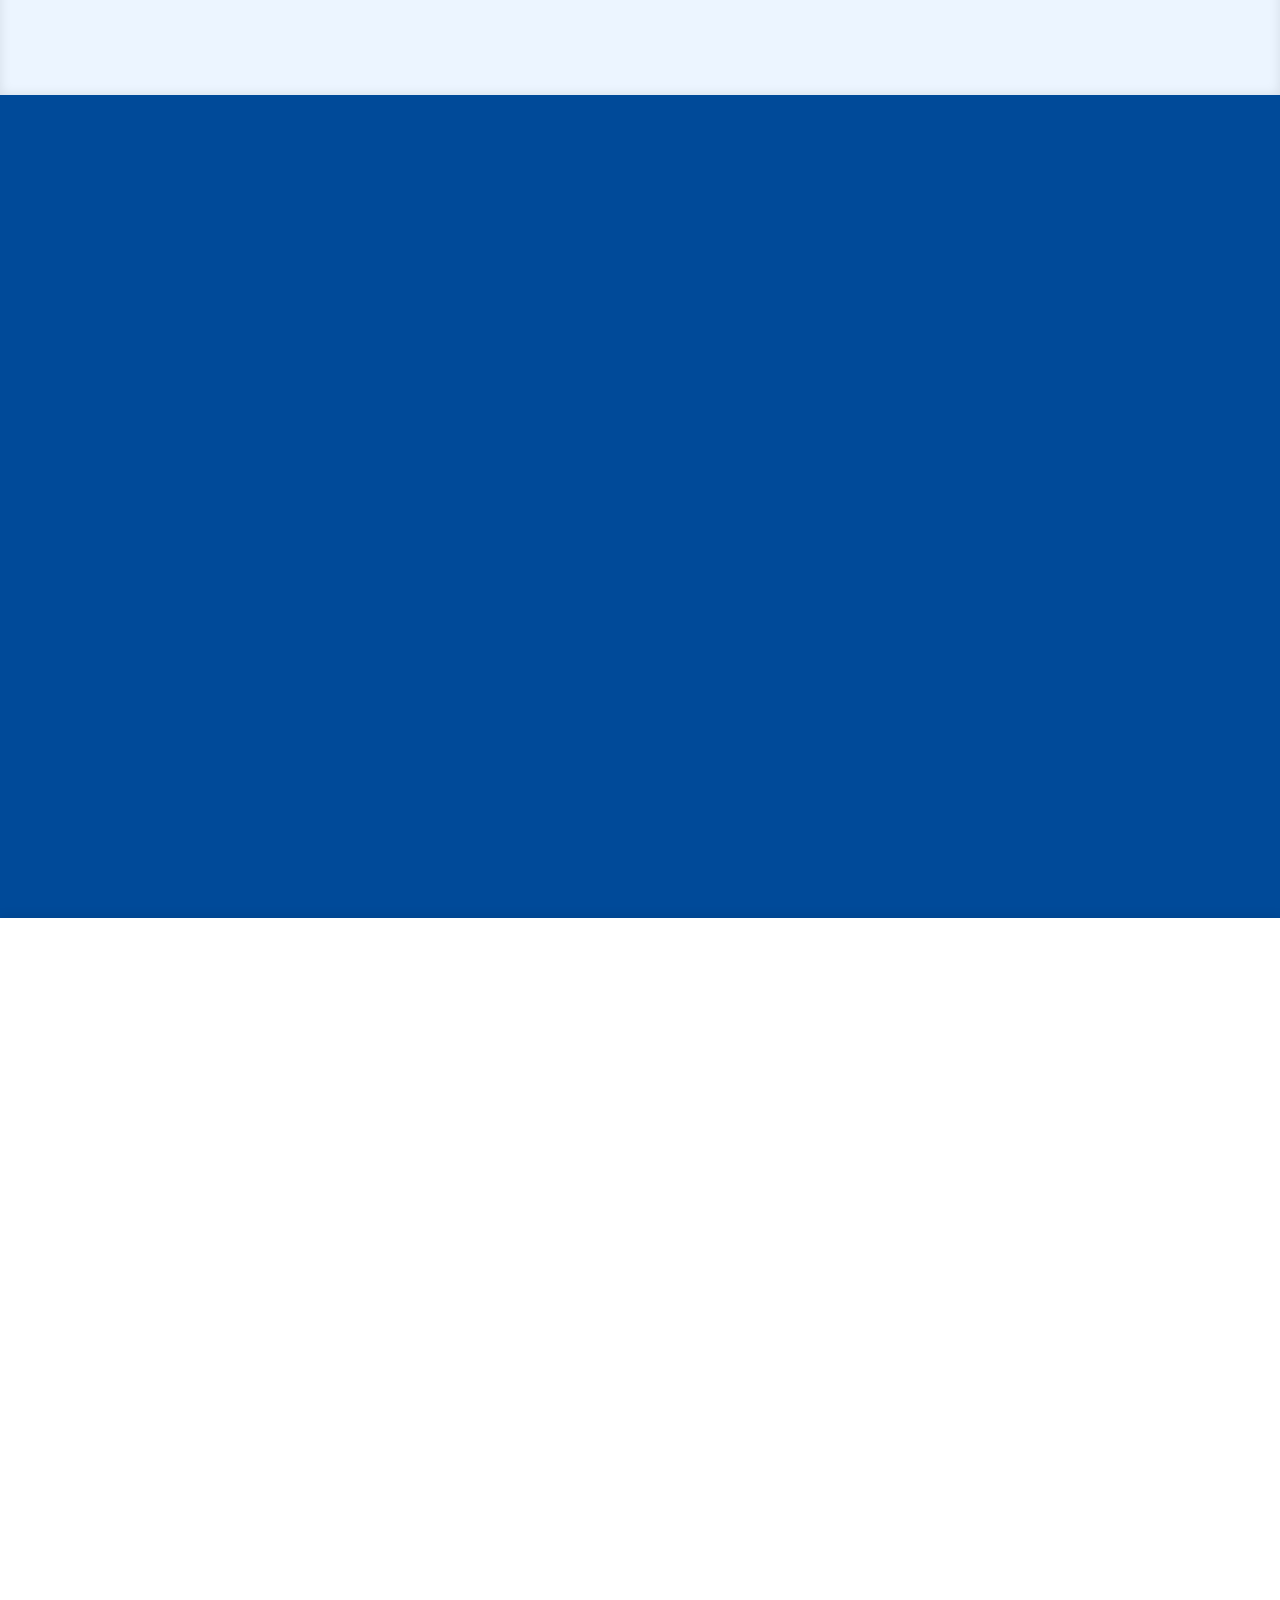
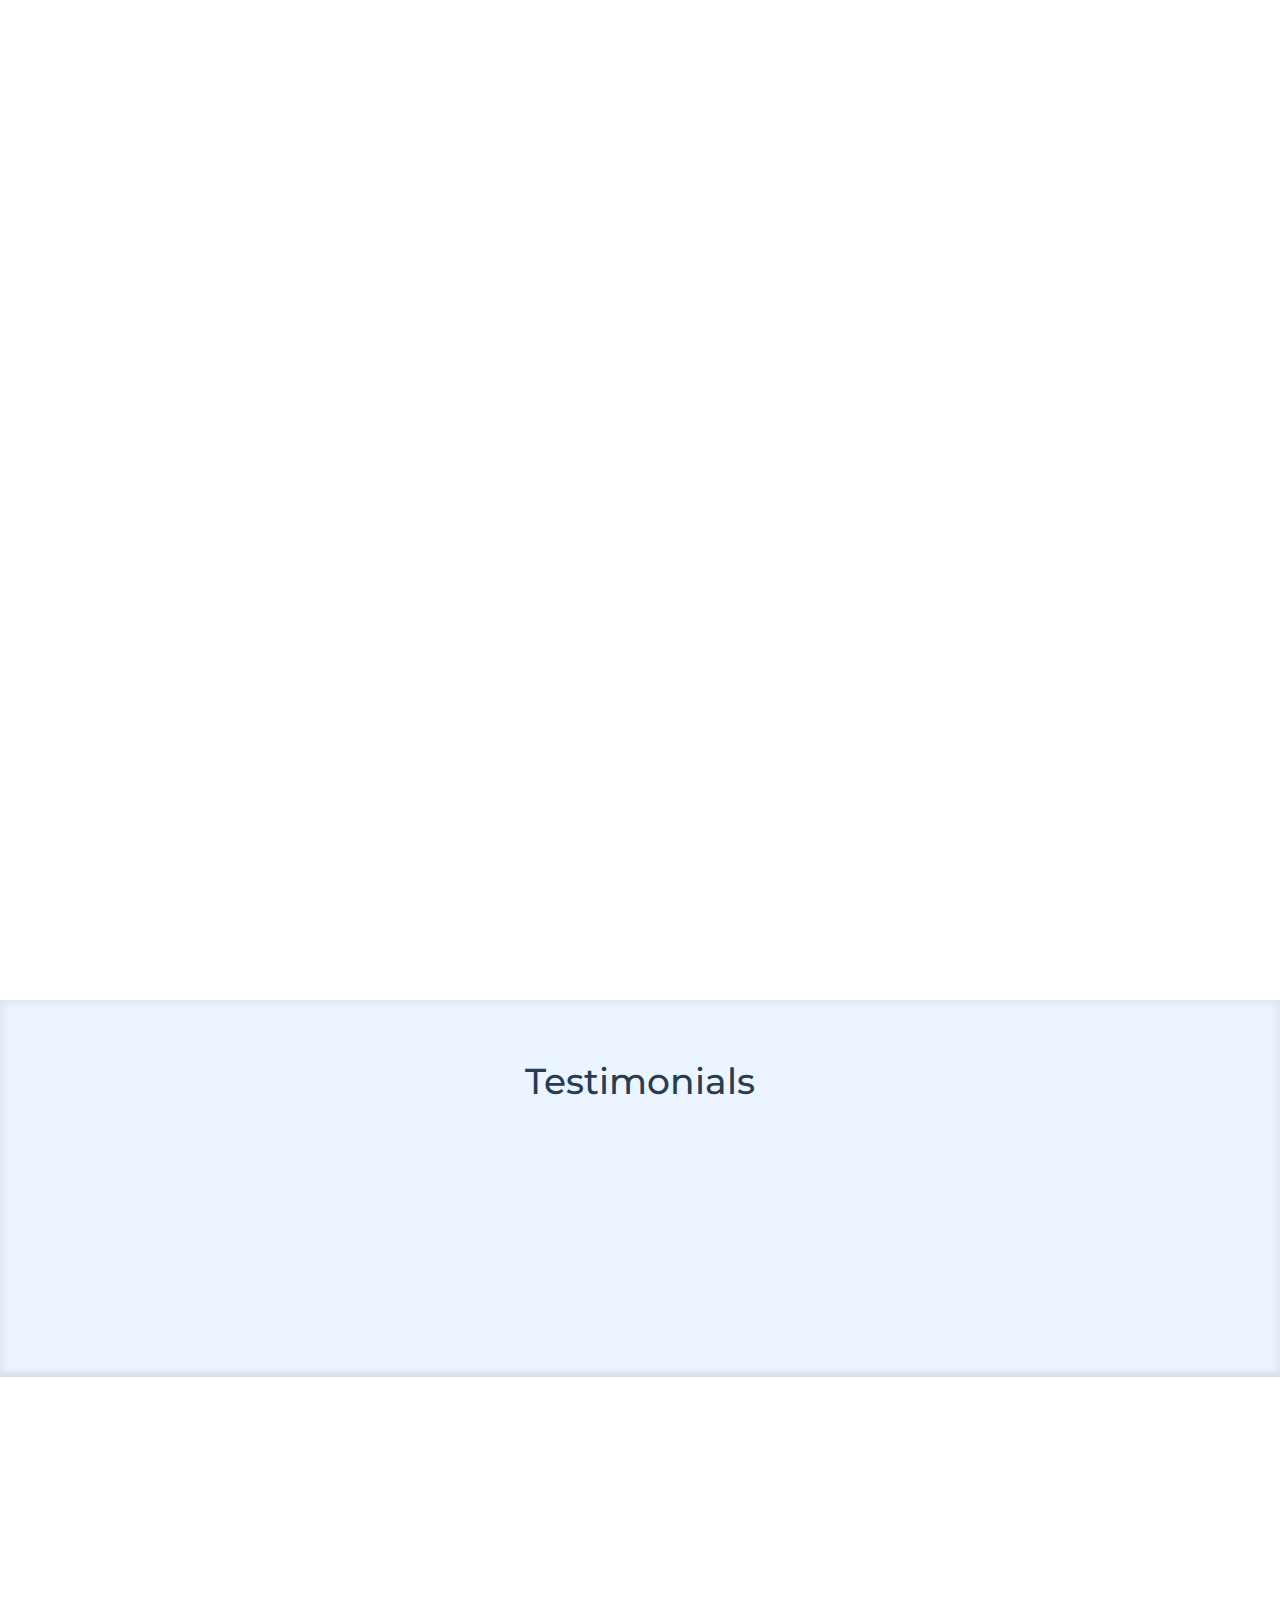
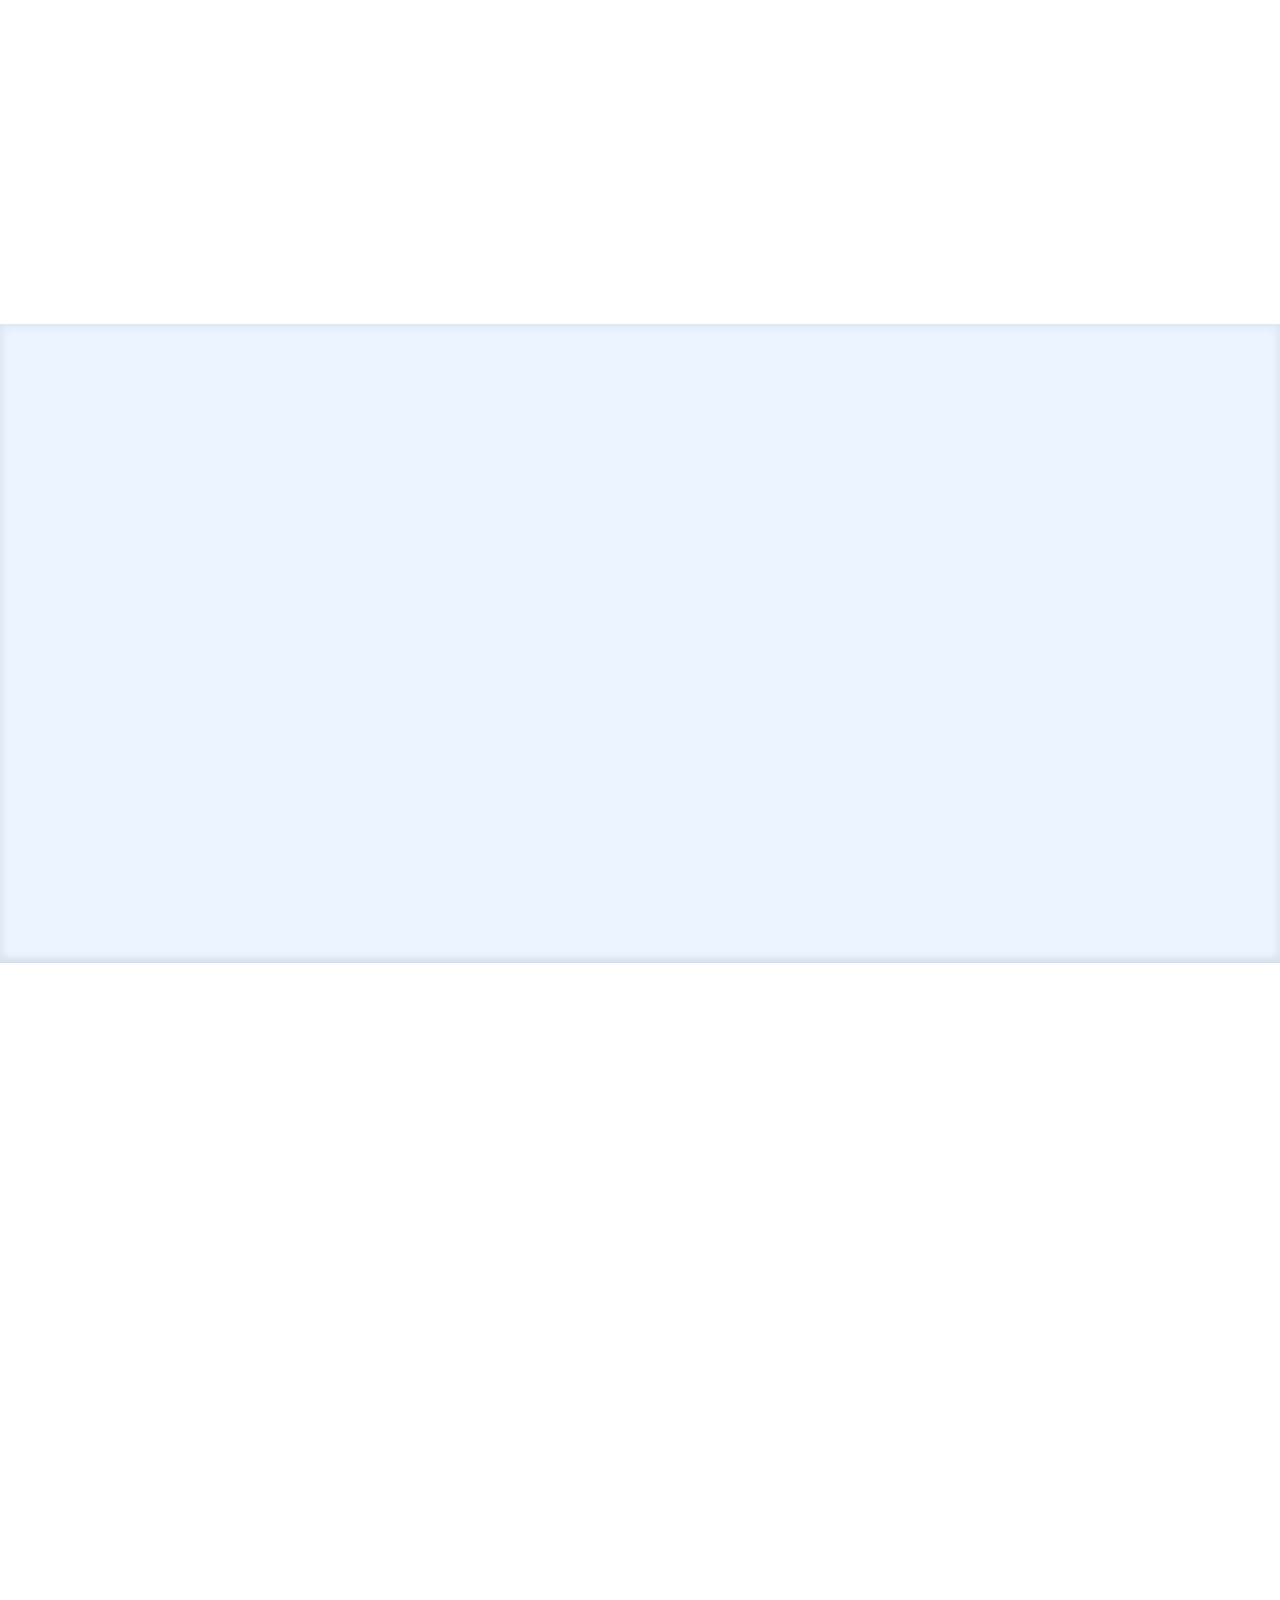
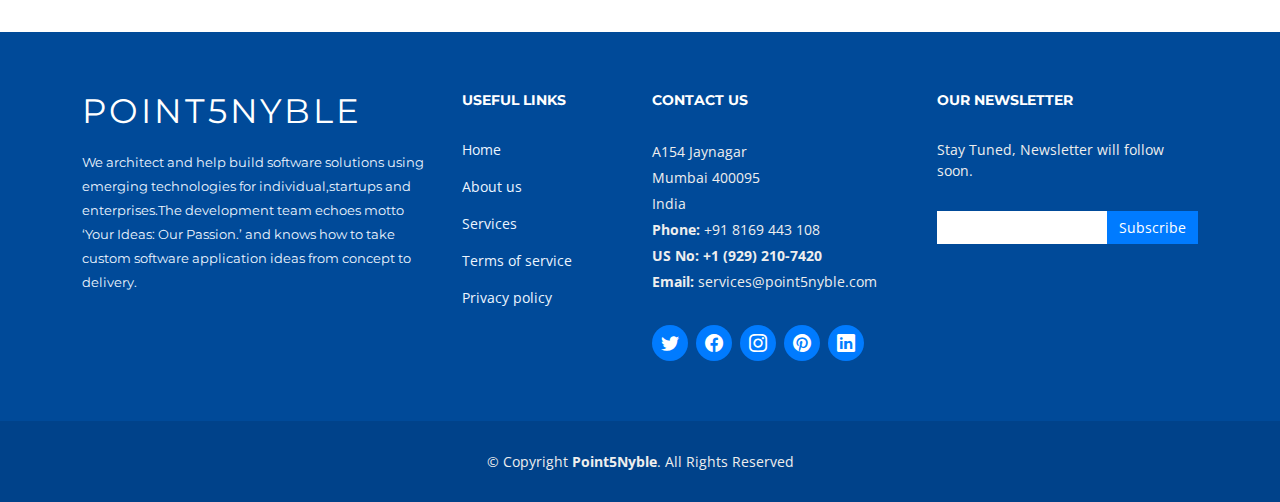
==== commit 25d5f00c: "fix addin4 filter" ====
--- a/index.html
+++ b/index.html
@@ -328,7 +328,7 @@
               <li data-filter=".filter-app">App</li>
               <li data-filter=".filter-card">Add-ins</li>
               <li data-filter=".filter-web">Web</li>
-              <li data-filter=".filter-web">Desktop</li>
+              <li data-filter=".filter-Desktop">Desktop</li>
             </ul>
           </div>
         </div>
@@ -487,21 +487,21 @@
               </div>
             </div>
           </div>
-
-        </div>
-        <div class="col-lg-4 col-md-6 portfolio-item filter-card">
-          <div class="portfolio-wrap">
-            <img src="assets/img/portfolio/addin4.jpg" class="img-fluid" alt="">
-            <div class="portfolio-info">
-              <h4><a href="portfolio-details.html">Addin 4</a></h4>
-              <p>Card</p>
-              <div>
-                <a href="assets/img/portfolio/addin4.jpg" class="portfolio-lightbox link-preview" data-gallery="portfolioGallery" title="Addin 4"><i class="bi bi-plus"></i></a>
-                <a href="portfolio-details.html" class="link-details" title="More Details"><i class="bi bi-link"></i></a>
-              </div>
-            </div>
-          </div>
-        </div>
+          <div class="col-lg-4 col-md-6 portfolio-item filter-card">
+            <div class="portfolio-wrap">
+              <img src="assets/img/portfolio/addin4.jpg" class="img-fluid" alt="">
+              <div class="portfolio-info">
+                <h4><a href="portfolio-details.html">Addin 4</a></h4>
+                <p>Card</p>
+                <div>
+                  <a href="assets/img/portfolio/addin4.jpg" class="portfolio-lightbox link-preview" data-gallery="portfolioGallery" title="Addin 4"><i class="bi bi-plus"></i></a>
+                  <a href="portfolio-details.html" class="link-details" title="More Details"><i class="bi bi-link"></i></a>
+                </div>
+              </div>
+            </div>
+          </div>
+        </div>
+        
       </div>
     </section><!-- End Portfolio Section -->
 
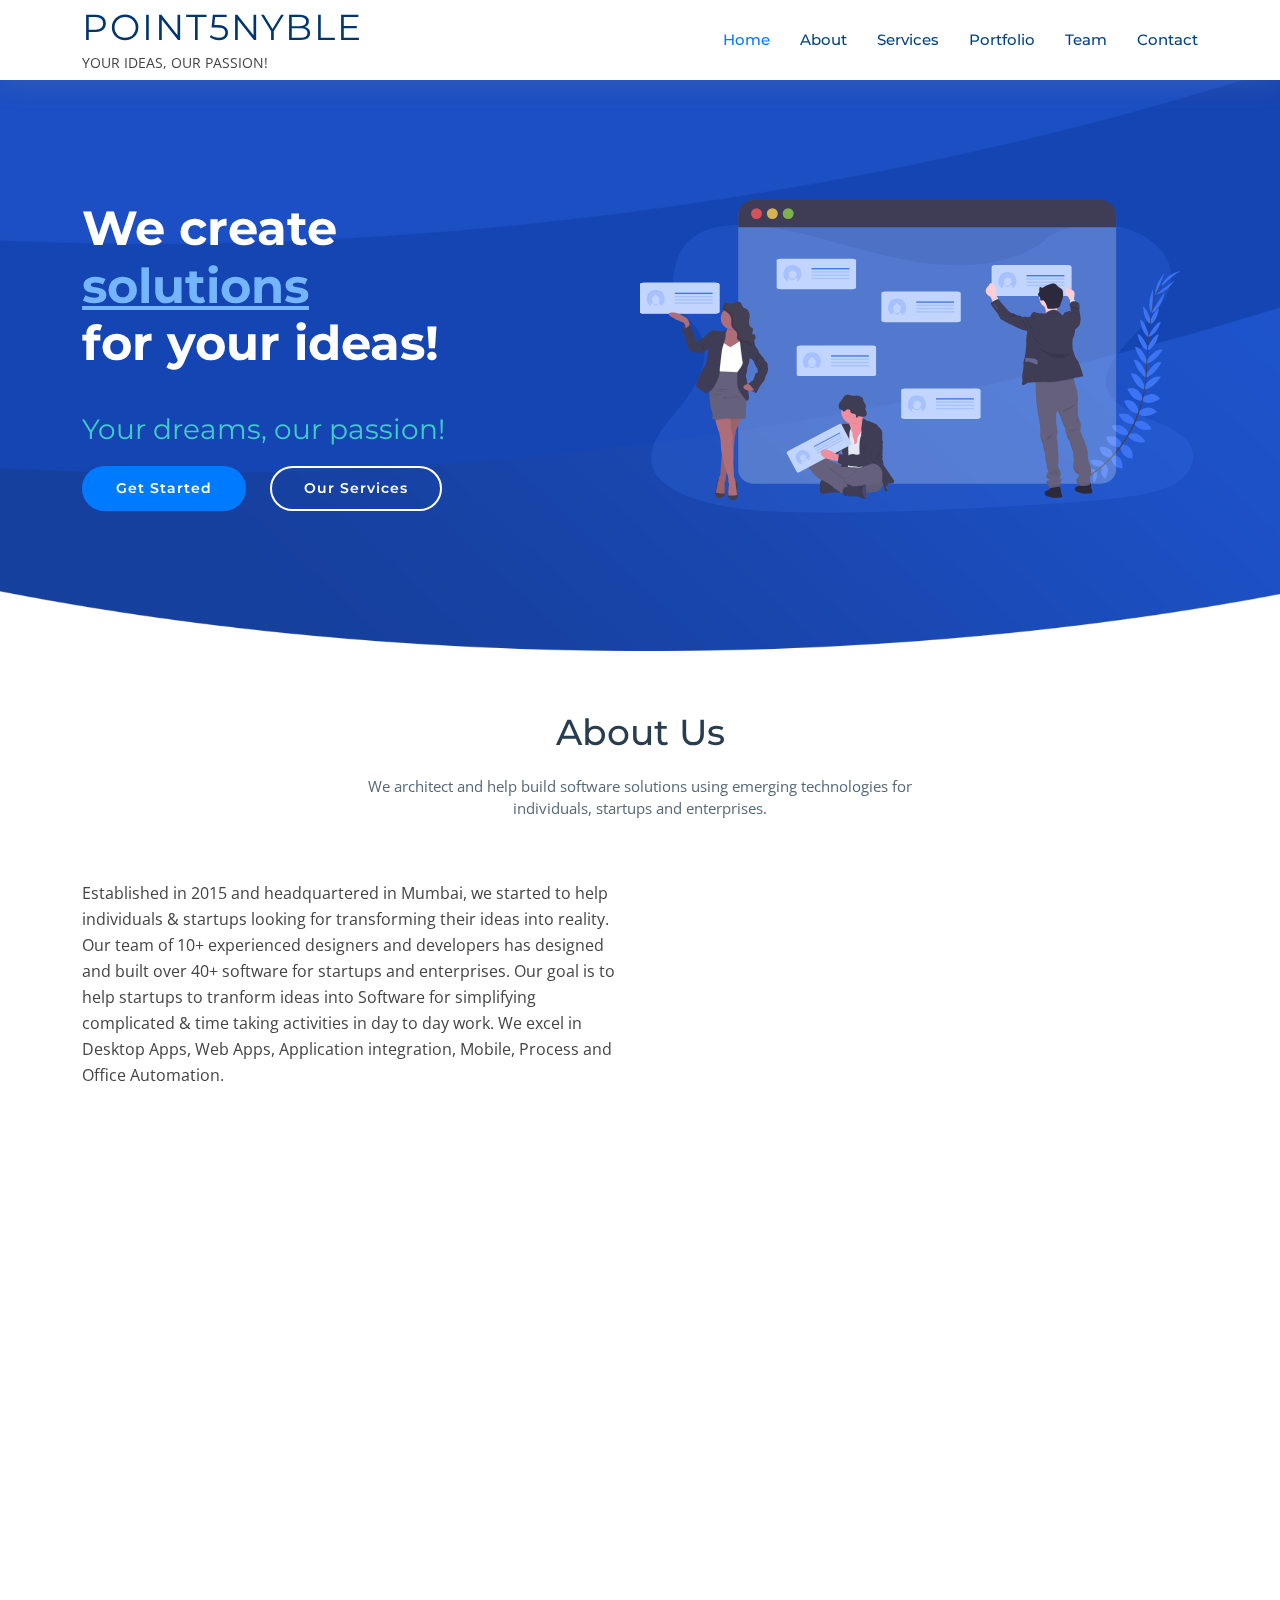
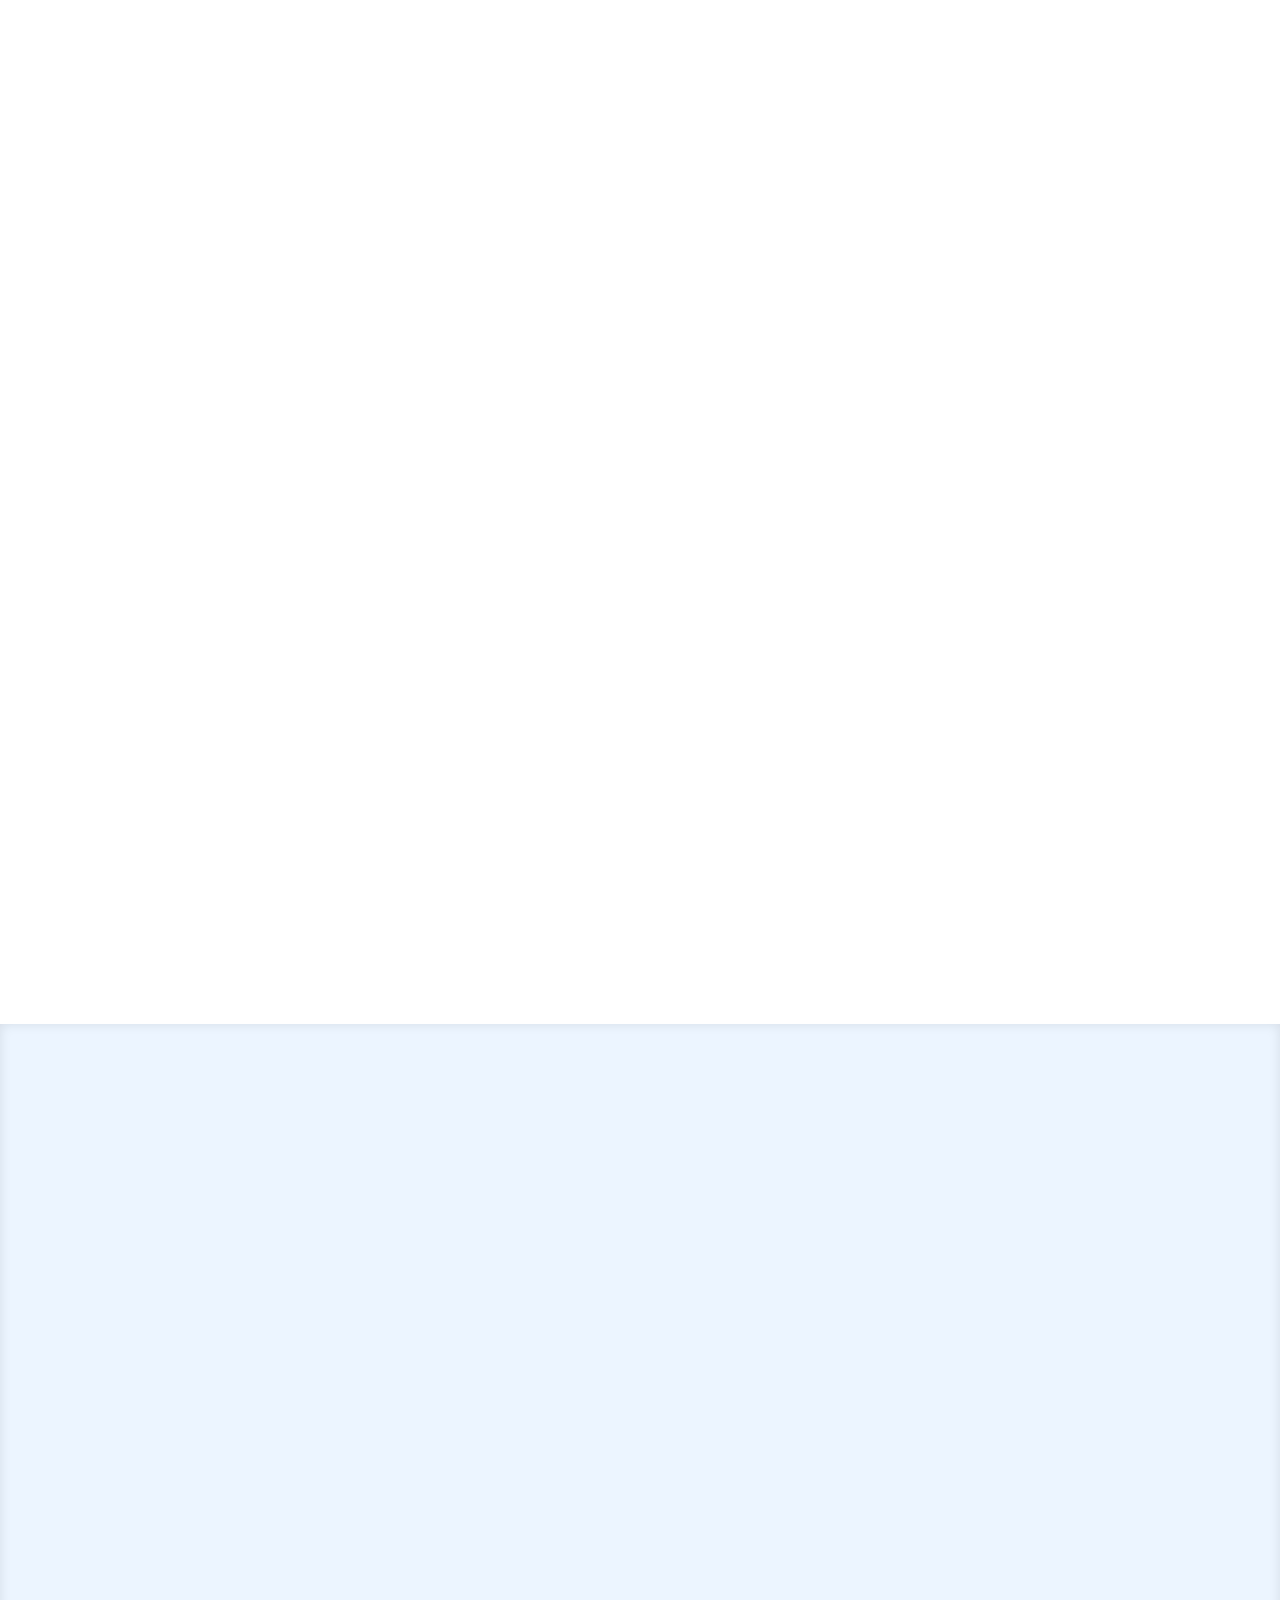
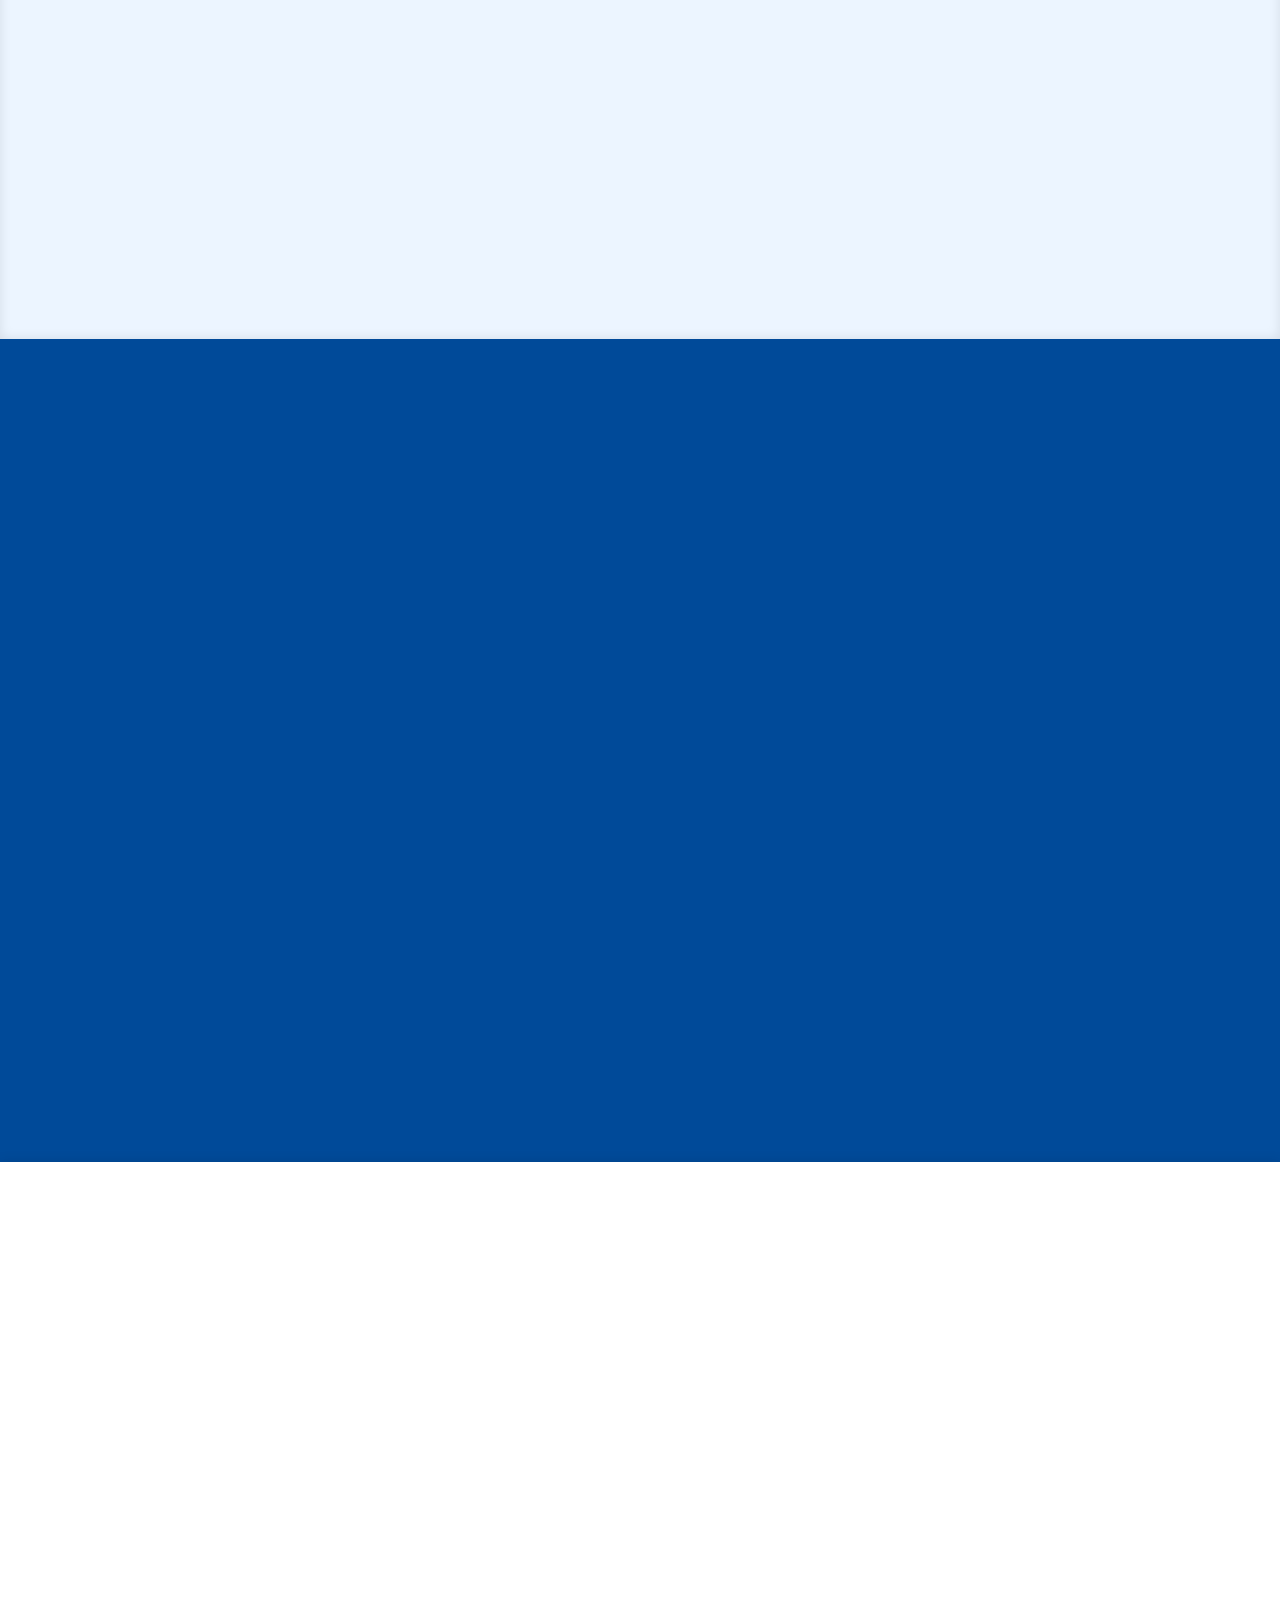
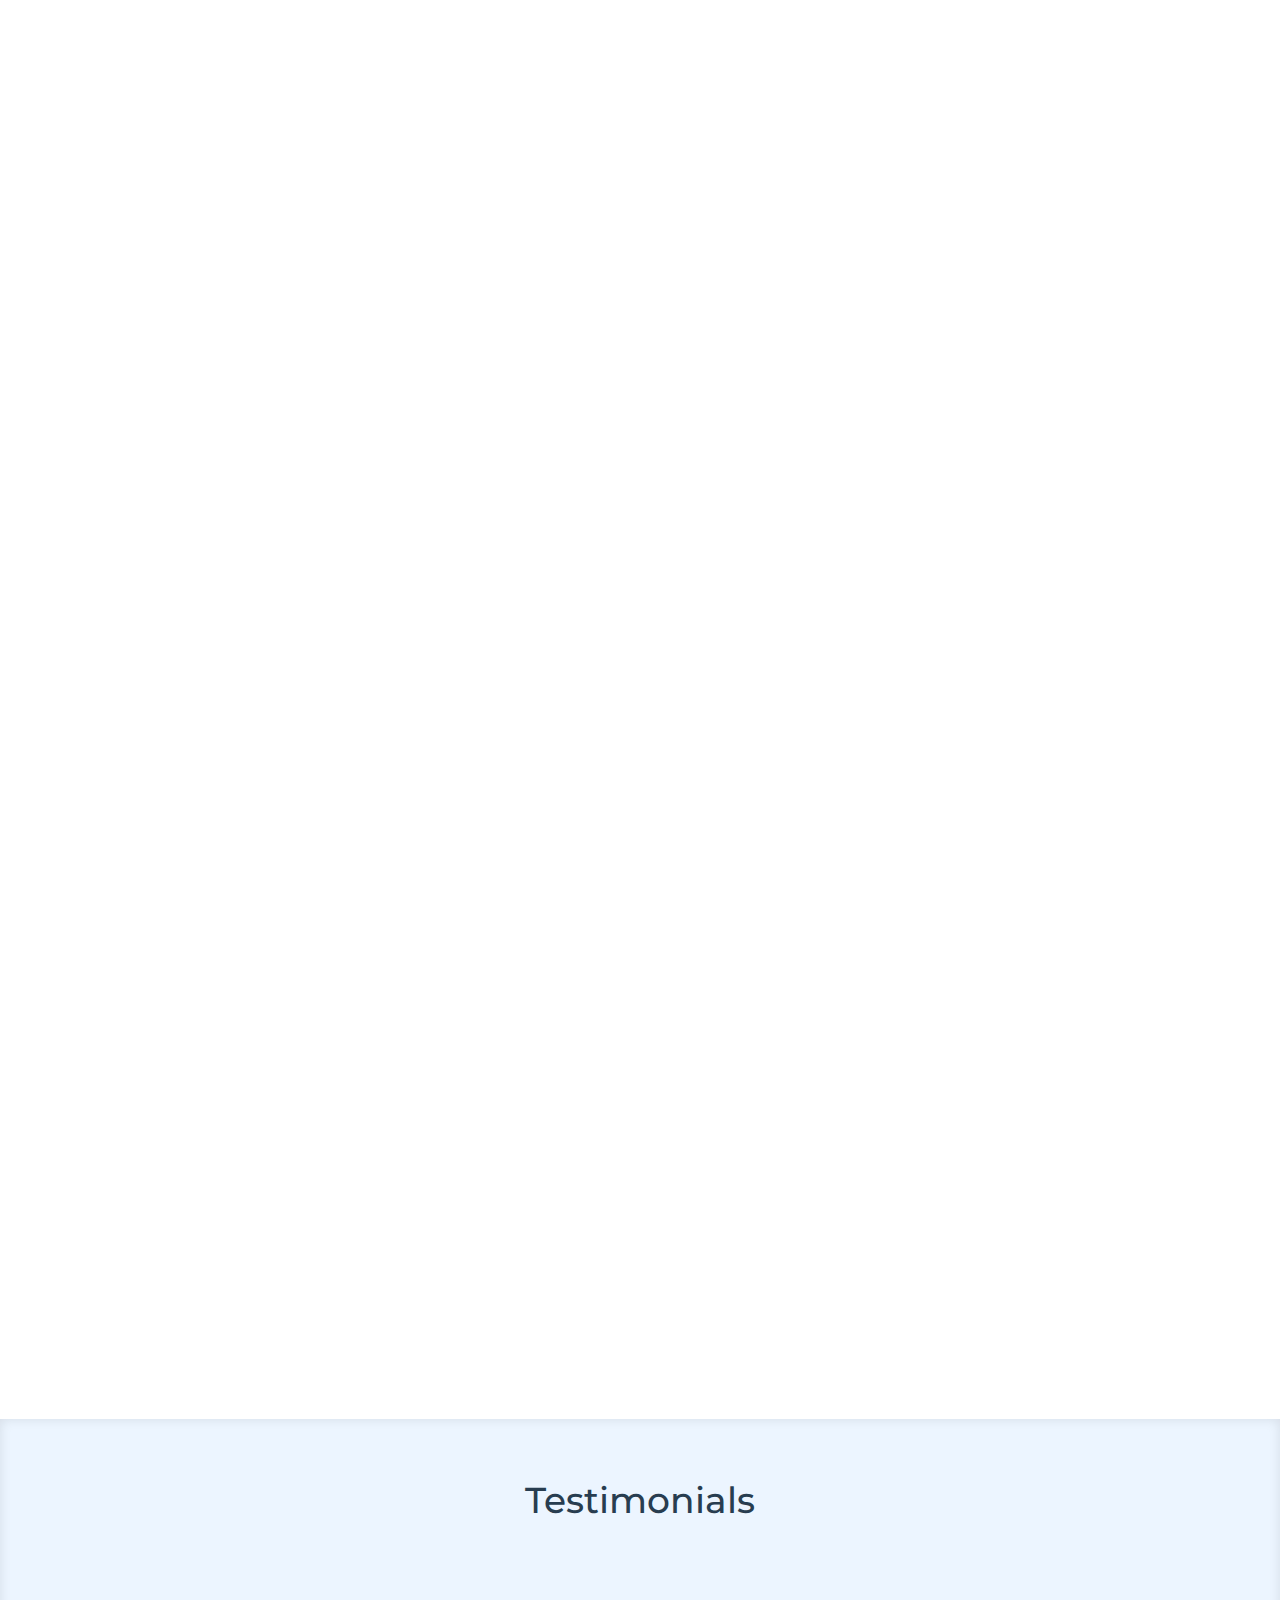
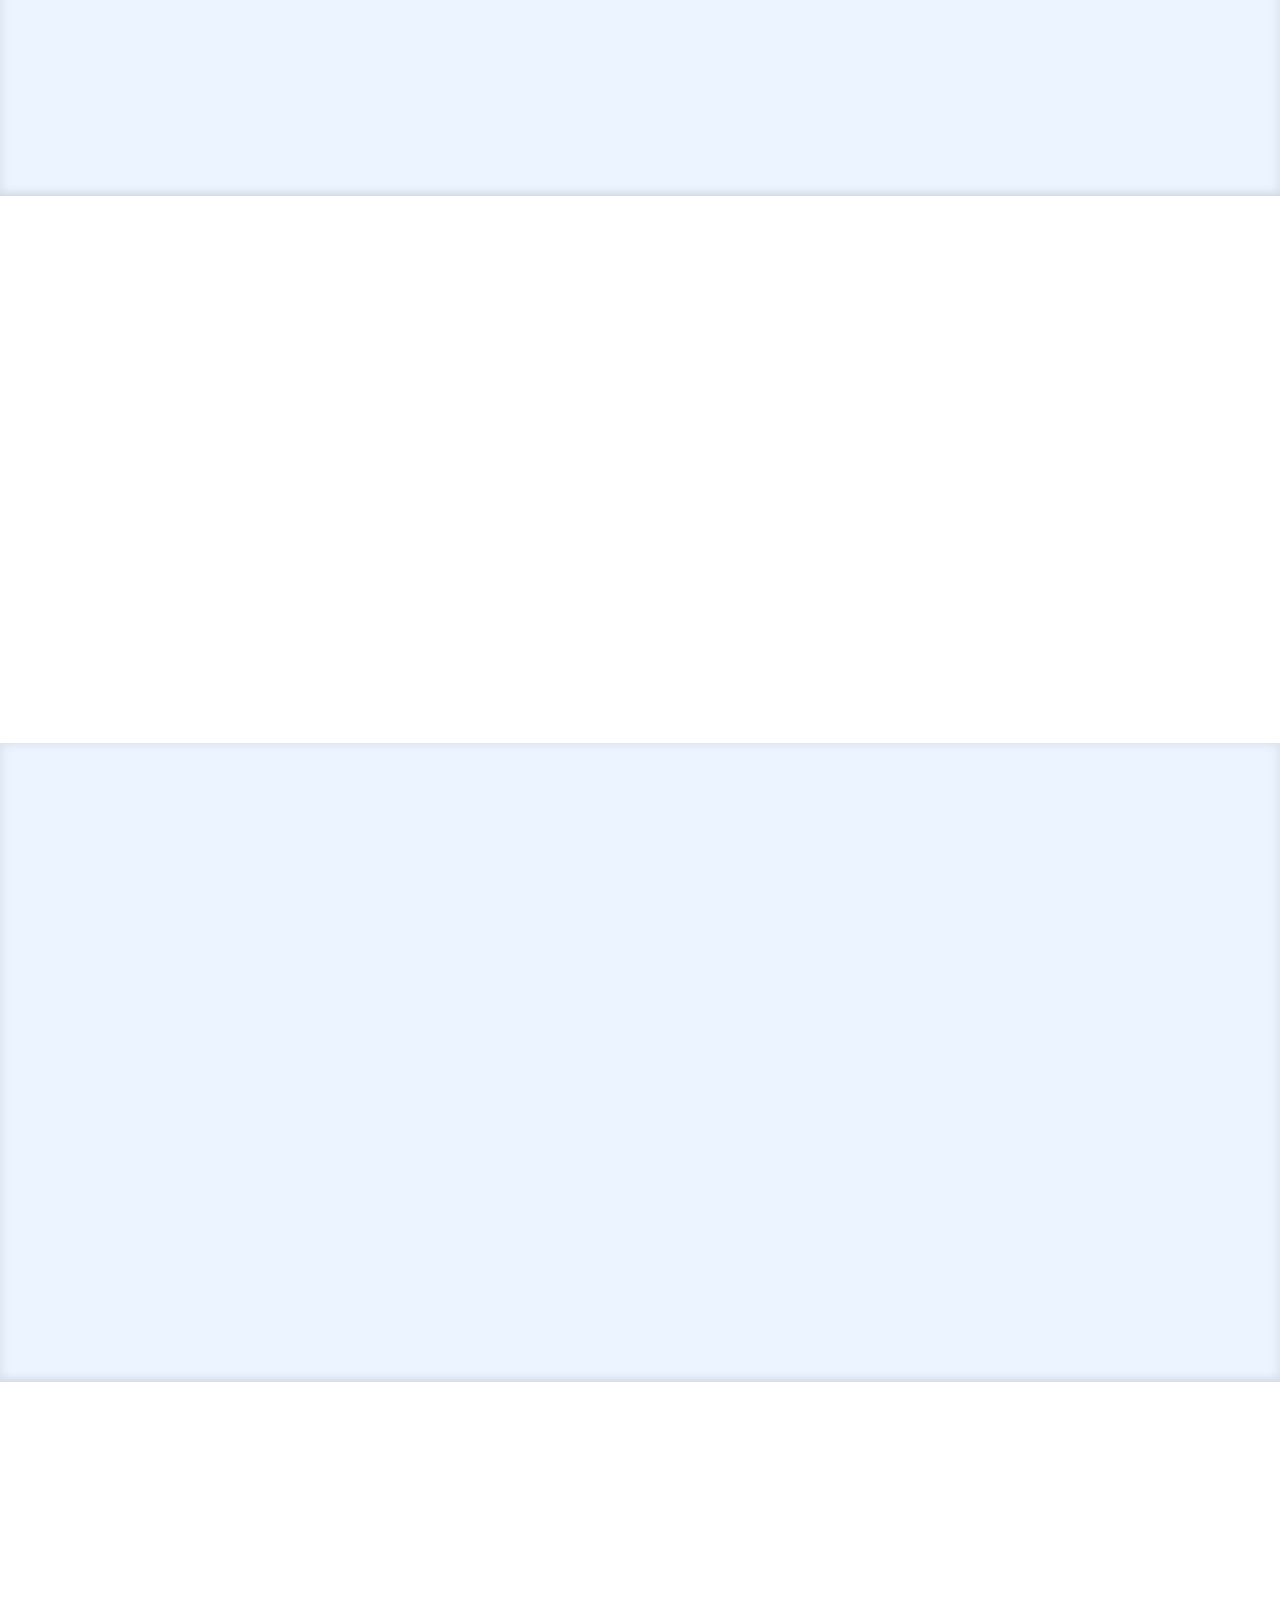
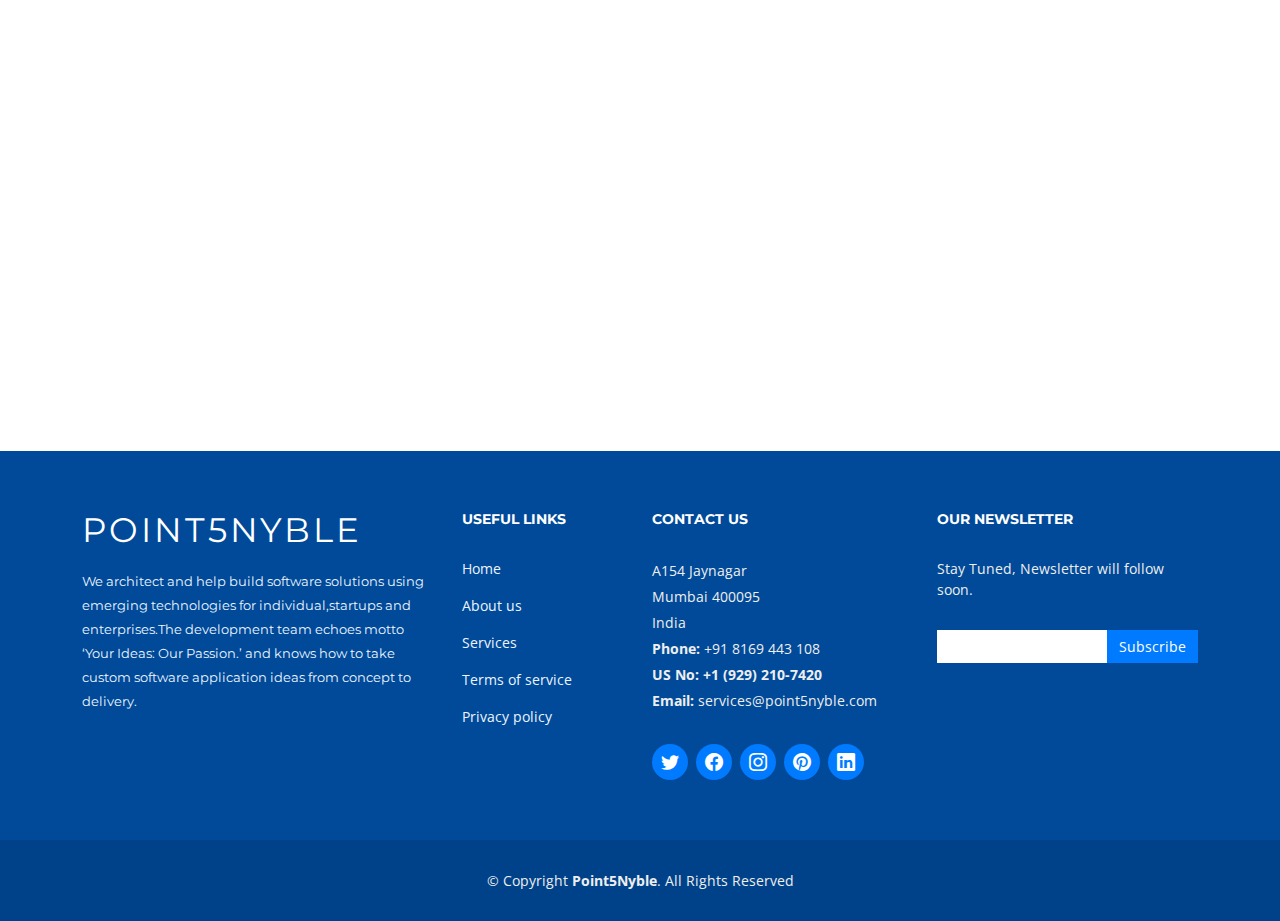
==== commit d0a3fe94: "portfolio and image updates" ====
--- a/index.html
+++ b/index.html
@@ -38,7 +38,7 @@
       <div class="logo">
         <!-- Uncomment below if you prefer to use an text logo -->
         <h1><a href="index.html">Point5nyble</a></h1>
-        <!-- <p>Your Ideas, Our Passion!</p> -->
+        <h8  style="text-align: center ;">Your Ideas, Our Passion!</h8>
         <!-- <a href="index.html"><img src="assets/img/logo.png" alt="" class="img-fluid"></a> -->
       </div>
 
@@ -135,19 +135,23 @@
           </div>
 
           <div class="col-lg-6 background order-lg-2" data-aos="zoom-in">
-            <img src="assets/img/about-img.svg" class="img-fluid" alt="">
+            
+            <img style="margin: -60px 0px 0px 0px;" src="assets/img/about1.png" class="img-fluid" alt="">
+            <img style="margin: -80px 0px 0px 0px;" src="assets/img/about.png" class="img-fluid" alt="">
           </div>
         </div>
 
         <div class="row about-extra">
           <div class="col-lg-6" data-aos="fade-right">
-            <img src="assets/img/about-extra-1.svg" class="img-fluid" alt="">
+            <img src="assets/img/desktop-mobile.jpg" class="img-fluid" alt="">
+            <img src="assets/img/web.jpg" class="img-fluid" alt="">
           </div>
           <div class="col-lg-6 pt-5 pt-lg-0" data-aos="fade-left">
             <h4>Stand-alone Application, Mobile Apps and Web Application Development</h4>
             <p>
               Point5Nyble is a team that has a passion for developing and delivering enterprise-grade applications. The developmemt team echoes motto ‘Your Ideas: Our Passion.’ and knows how to take custom software application ideas from concept to delivery. 
-            </p>
+            </p>          
+            <p>Using cross-platform solutions, integration with enterprise solutions elevates company’s efficiency. We help integrate different technologies into a single solution and develop a system as per customer’s needs. Based on your business specifications, we help in choosing technology, monitoring & reporting tools which will boost efficient for your company.</p>
             <p>
               Holding the experience of working with 12+ companies, we have developed applications that are now being used by hundreds of consumers worldwide. We understand how to build successful products be it as complex as ERP desktop based system or easy as an Invoicing mobile application.
             </p>
@@ -156,7 +160,8 @@
 
         <div class="row about-extra">
           <div class="col-lg-6 order-1 order-lg-2" data-aos="fade-left">
-            <img src="assets/img/about-extra-2.svg" class="img-fluid" alt="">
+            <img src="assets/img/addins.png" class="img-fluid" alt="">
+            <img src="assets/img/addins1.png" class="img-fluid" alt="">
           </div>
 
           <div class="col-lg-6 pt-4 pt-lg-0 order-2 order-lg-1" data-aos="fade-right">
@@ -328,7 +333,7 @@
               <li data-filter=".filter-app">App</li>
               <li data-filter=".filter-card">Add-ins</li>
               <li data-filter=".filter-web">Web</li>
-              <li data-filter=".filter-Desktop">Desktop</li>
+              <li data-filter=".filter-desktop">Desktop</li>
             </ul>
           </div>
         </div>
@@ -339,10 +344,10 @@
             <div class="portfolio-wrap">
               <img src="assets/img/portfolio/app1.jpg" class="img-fluid" alt="">
               <div class="portfolio-info">
-                <h4><a href="portfolio-details.html">App 1</a></h4>
+                <h4><a href="portfolio-details.html">Uvento</a></h4>
                 <p>App</p>
                 <div>
-                  <a href="assets/img/portfolio/app1.jpg" data-gallery="portfolioGallery" title="App 1" class="portfolio-lightbox link-preview"><i class="bi bi-plus"></i></a>
+                  <a href="assets/img/portfolio/app1.jpg" data-gallery="portfolioGallery" title="Uvento" class="portfolio-lightbox link-preview"><i class="bi bi-plus"></i></a>
                   <a href="portfolio-details.html" class="link-details" title="More Details"><i class="bi bi-link"></i></a>
                 </div>
               </div>
@@ -353,10 +358,10 @@
             <div class="portfolio-wrap">
               <img src="assets/img/portfolio/web3.jpg" class="img-fluid" alt="">
               <div class="portfolio-info">
-                <h4><a href="portfolio-details.html">Web 3</a></h4>
+                <h4><a href="portfolio-details.html">Lora Host</a></h4>
                 <p>Web</p>
                 <div>
-                  <a href="assets/img/portfolio/web3.jpg" class="portfolio-lightbox link-preview" data-gallery="portfolioGallery" title="Web 3"><i class="bi bi-plus"></i></a>
+                  <a href="assets/img/portfolio/web3.jpg" class="portfolio-lightbox link-preview" data-gallery="portfolioGallery" title="Lora Host"><i class="bi bi-plus"></i></a>
                   <a href="portfolio-details.html" class="link-details" title="More Details"><i class="bi bi-link"></i></a>
                 </div>
               </div>
@@ -367,10 +372,10 @@
             <div class="portfolio-wrap">
               <img src="assets/img/portfolio/app2.jpg" class="img-fluid" alt="">
               <div class="portfolio-info">
-                <h4><a href="portfolio-details.html">App 2</a></h4>
+                <h4><a href="portfolio-details.html">Tasks</a></h4>
                 <p>App</p>
                 <div>
-                  <a href="assets/img/portfolio/app2.jpg" class="portfolio-lightbox link-preview" data-gallery="portfolioGallery" title="App 2"><i class="bi bi-plus"></i></a>
+                  <a href="assets/img/portfolio/app2.jpg" class="portfolio-lightbox link-preview" data-gallery="portfolioGallery" title="Tasks"><i class="bi bi-plus"></i></a>
                   <a href="portfolio-details.html" class="link-details" title="More Details"><i class="bi bi-link"></i></a>
                 </div>
               </div>
@@ -381,10 +386,10 @@
             <div class="portfolio-wrap">
               <img src="assets/img/portfolio/addin2.jpg" class="img-fluid" alt="">
               <div class="portfolio-info">
-                <h4><a href="portfolio-details.html">Addin 2</a></h4>
-                <p>Card</p>
-                <div>
-                  <a href="assets/img/portfolio/addin2.jpg" class="portfolio-lightbox link-preview" data-gallery="portfolioGallery" title="Addin 2"><i class="bi bi-plus"></i></a>
+                <h4><a href="portfolio-details.html">Email Protector</a></h4>
+                <p>Add-in</p>
+                <div>
+                  <a href="assets/img/portfolio/addin2.jpg" class="portfolio-lightbox link-preview" data-gallery="portfolioGallery" title="Email Protector"><i class="bi bi-plus"></i></a>
                   <a href="portfolio-details.html" class="link-details" title="More Details"><i class="bi bi-link"></i></a>
                 </div>
               </div>
@@ -395,10 +400,10 @@
             <div class="portfolio-wrap">
               <img src="assets/img/portfolio/app4.jpg" class="img-fluid" alt="">
               <div class="portfolio-info">
-                <h4><a href="portfolio-details.html">App 4</a></h4>
+                <h4><a href="portfolio-details.html">Properties</a></h4>
                 <p>App</p>
                 <div>
-                  <a href="assets/img/portfolio/app4.jpg" class="portfolio-lightbox link-preview" data-gallery="portfolioGallery" title="App 4"><i class="bi bi-plus"></i></a>
+                  <a href="assets/img/portfolio/app4.jpg" class="portfolio-lightbox link-preview" data-gallery="portfolioGallery" title="Properties"><i class="bi bi-plus"></i></a>
                   <a href="portfolio-details.html" class="link-details" title="More Details"><i class="bi bi-link"></i></a>
                 </div>
               </div>
@@ -410,10 +415,10 @@
             <div class="portfolio-wrap">
               <img src="assets/img/portfolio/web2.jpg" class="img-fluid" alt="">
               <div class="portfolio-info">
-                <h4><a href="portfolio-details.html">Web 2</a></h4>
+                <h4><a href="portfolio-details.html">Holmes</a></h4>
                 <p>Web</p>
                 <div>
-                  <a href="assets/img/portfolio/web2.jpg" class="portfolio-lightbox link-preview" data-gallery="portfolioGallery" title="Web 2"><i class="bi bi-plus"></i></a>
+                  <a href="assets/img/portfolio/web2.jpg" class="portfolio-lightbox link-preview" data-gallery="portfolioGallery" title="Holmes"><i class="bi bi-plus"></i></a>
                   <a href="portfolio-details.html" class="link-details" title="More Details"><i class="bi bi-link"></i></a>
                 </div>
               </div>
@@ -424,10 +429,10 @@
             <div class="portfolio-wrap">
               <img src="assets/img/portfolio/app3.jpg" class="img-fluid" alt="">
               <div class="portfolio-info">
-                <h4><a href="portfolio-details.html">App 3</a></h4>
+                <h4><a href="portfolio-details.html">Shoppers</a></h4>
                 <p>App</p>
                 <div>
-                  <a href="assets/img/portfolio/app3.jpg" class="portfolio-lightbox link-preview" data-gallery="portfolioGallery" title="App 3"><i class="bi bi-plus"></i></a>
+                  <a href="assets/img/portfolio/app3.jpg" class="portfolio-lightbox link-preview" data-gallery="portfolioGallery" title="Shoppers"><i class="bi bi-plus"></i></a>
                   <a href="portfolio-details.html" class="link-details" title="More Details"><i class="bi bi-link"></i></a>
                 </div>
               </div>
@@ -438,10 +443,10 @@
             <div class="portfolio-wrap">
               <img src="assets/img/portfolio/addin1.jpg" class="img-fluid" alt="">
               <div class="portfolio-info">
-                <h4><a href="portfolio-details.html">Addin 1</a></h4>
-                <p>Card</p>
-                <div>
-                  <a href="assets/img/portfolio/addin1.jpg" class="portfolio-lightbox link-preview" data-gallery="portfolioGallery" title="Addin 1"><i class="bi bi-plus"></i></a>
+                <h4><a href="portfolio-details.html">Mail Tangy</a></h4>
+                <p>Add-in</p>
+                <div>
+                  <a href="assets/img/portfolio/addin1.jpg" class="portfolio-lightbox link-preview" data-gallery="portfolioGallery" title="Mail Tangy"><i class="bi bi-plus"></i></a>
                   <a href="portfolio-details.html" class="link-details" title="More Details"><i class="bi bi-link"></i></a>
                 </div>
               </div>
@@ -451,10 +456,10 @@
             <div class="portfolio-wrap">
               <img src="assets/img/portfolio/web4.jpg" class="img-fluid" alt="">
               <div class="portfolio-info">
-                <h4><a href="portfolio-details.html">Web 4</a></h4>
+                <h4><a href="portfolio-details.html">Waterboat</a></h4>
                 <p>Web</p>
                 <div>
-                  <a href="assets/img/portfolio/web4.jpg" class="portfolio-lightbox link-preview" data-gallery="portfolioGallery" title="Web 4"><i class="bi bi-plus"></i></a>
+                  <a href="assets/img/portfolio/web4.jpg" class="portfolio-lightbox link-preview" data-gallery="portfolioGallery" title="Waterboat"><i class="bi bi-plus"></i></a>
                   <a href="portfolio-details.html" class="link-details" title="More Details"><i class="bi bi-link"></i></a>
                 </div>
               </div>
@@ -464,24 +469,49 @@
             <div class="portfolio-wrap">
               <img src="assets/img/portfolio/addin3.jpg" class="img-fluid" alt="">
               <div class="portfolio-info">
-                <h4><a href="portfolio-details.html">Addin 3</a></h4>
-                <p>Card</p>
-                <div>
-                  <a href="assets/img/portfolio/addin3.jpg" class="portfolio-lightbox link-preview" data-gallery="portfolioGallery" title="Addin 3"><i class="bi bi-plus"></i></a>
-                  <a href="portfolio-details.html" class="link-details" title="More Details"><i class="bi bi-link"></i></a>
-                </div>
-              </div>
-            </div>
-          </div>
-
+                <h4><a href="portfolio-details.html">Snipper</a></h4>
+                <p>Add-in</p>
+                <div>
+                  <a href="assets/img/portfolio/addin3.jpg" class="portfolio-lightbox link-preview" data-gallery="portfolioGallery" title="Snipper"><i class="bi bi-plus"></i></a>
+                  <a href="portfolio-details.html" class="link-details" title="More Details"><i class="bi bi-link"></i></a>
+                </div>
+              </div>
+            </div>
+          </div>
+          <div class="col-lg-4 col-md-6 portfolio-item filter-desktop">
+            <div class="portfolio-wrap">
+              <img src="assets/img/portfolio/desktop2.jpg" class="img-fluid" alt="">
+              <div class="portfolio-info">
+                <h4><a href="portfolio-details.html">Estimator</a></h4>
+                <p>Desktop</p>
+                <div>
+                  <a href="assets/img/portfolio/desktop2.jpg" class="portfolio-lightbox link-preview" data-gallery="portfolioGallery" title="Estimator"><i class="bi bi-plus"></i></a>
+                  <a href="portfolio-details.html" class="link-details" title="More Details"><i class="bi bi-link"></i></a>
+                </div>
+              </div>
+            </div>
+          </div>
           <div class="col-lg-4 col-md-6 portfolio-item filter-web">
             <div class="portfolio-wrap">
               <img src="assets/img/portfolio/web1.jpg" class="img-fluid" alt="">
               <div class="portfolio-info">
-                <h4><a href="portfolio-details.html">Web 1</a></h4>
+                <h4><a href="portfolio-details.html">DeckWeb</a></h4>
                 <p>Web</p>
                 <div>
-                  <a href="assets/img/portfolio/web1.jpg" class="portfolio-lightbox link-preview" data-gallery="portfolioGallery" title="Web 1"><i class="bi bi-plus"></i></a>
+                  <a href="assets/img/portfolio/web1.jpg" class="portfolio-lightbox link-preview" data-gallery="portfolioGallery" title="DeckWeb"><i class="bi bi-plus"></i></a>
+                  <a href="portfolio-details.html" class="link-details" title="More Details"><i class="bi bi-link"></i></a>
+                </div>
+              </div>
+            </div>
+          </div>
+          <div class="col-lg-4 col-md-6 portfolio-item filter-desktop">
+            <div class="portfolio-wrap">
+              <img src="assets/img/portfolio/desktop1.jpg" class="img-fluid" alt="">
+              <div class="portfolio-info">
+                <h4><a href="portfolio-details.html">Deck Inspector</a></h4>
+                <p>Desktop</p>
+                <div>
+                  <a href="assets/img/portfolio/desktop1.jpg" class="portfolio-lightbox link-preview" data-gallery="portfolioGallery" title="Deck Inspector"><i class="bi bi-plus"></i></a>
                   <a href="portfolio-details.html" class="link-details" title="More Details"><i class="bi bi-link"></i></a>
                 </div>
               </div>
@@ -491,10 +521,10 @@
             <div class="portfolio-wrap">
               <img src="assets/img/portfolio/addin4.jpg" class="img-fluid" alt="">
               <div class="portfolio-info">
-                <h4><a href="portfolio-details.html">Addin 4</a></h4>
-                <p>Card</p>
-                <div>
-                  <a href="assets/img/portfolio/addin4.jpg" class="portfolio-lightbox link-preview" data-gallery="portfolioGallery" title="Addin 4"><i class="bi bi-plus"></i></a>
+                <h4><a href="portfolio-details.html">Quicki</a></h4>
+                <p>Add-in</p>
+                <div>
+                  <a href="assets/img/portfolio/addin4.jpg" class="portfolio-lightbox link-preview" data-gallery="portfolioGallery" title="Quicki"><i class="bi bi-plus"></i></a>
                   <a href="portfolio-details.html" class="link-details" title="More Details"><i class="bi bi-link"></i></a>
                 </div>
               </div>
--- a/assets/css/style.css
+++ b/assets/css/style.css
@@ -86,7 +86,14 @@
   margin: 0;
   padding: 0;
   font-weight: 400;
-  letter-spacing: 3px;
+  letter-spacing: 2px;
+  text-transform: uppercase;
+}
+#header .logo h8 {
+  font-size: 14px;
+  text-align: center;
+  padding: 0;
+  margin: 20px 0px ;
   text-transform: uppercase;
 }
 @media (max-width: 991px) {
